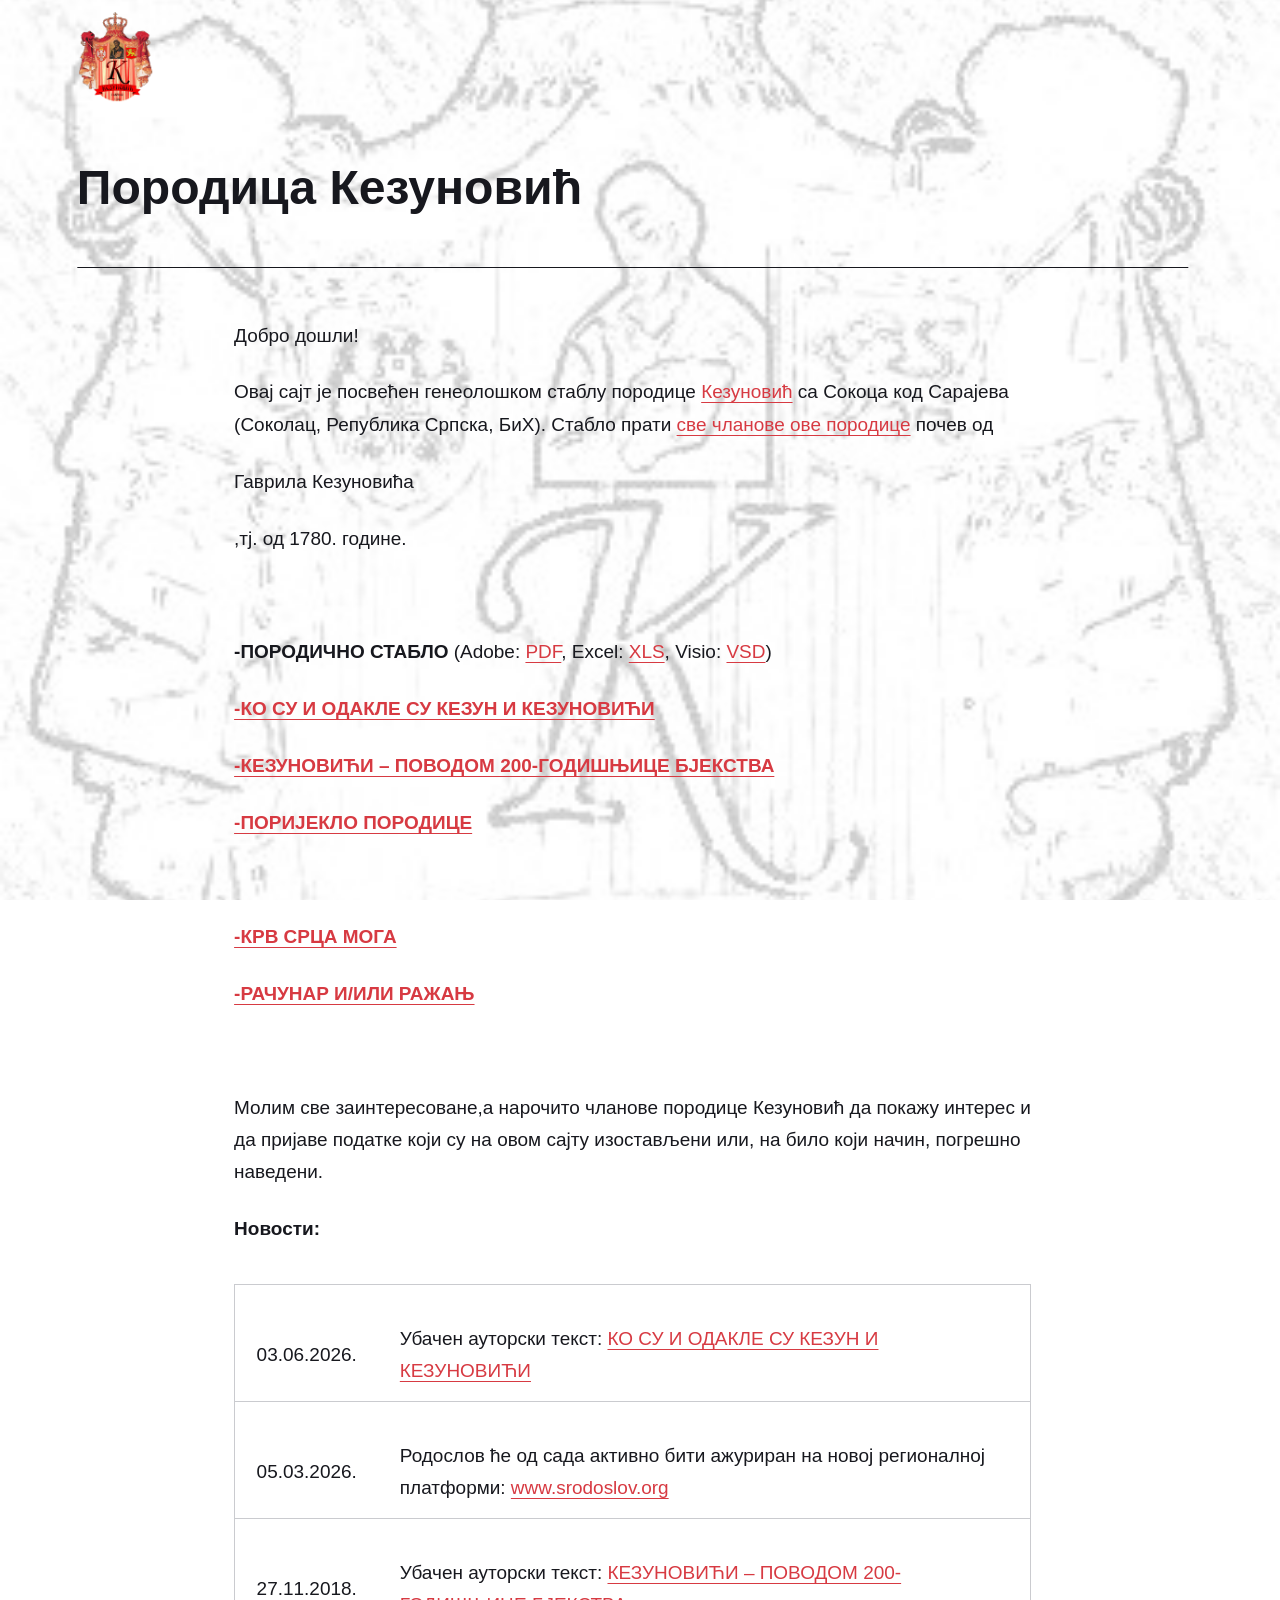
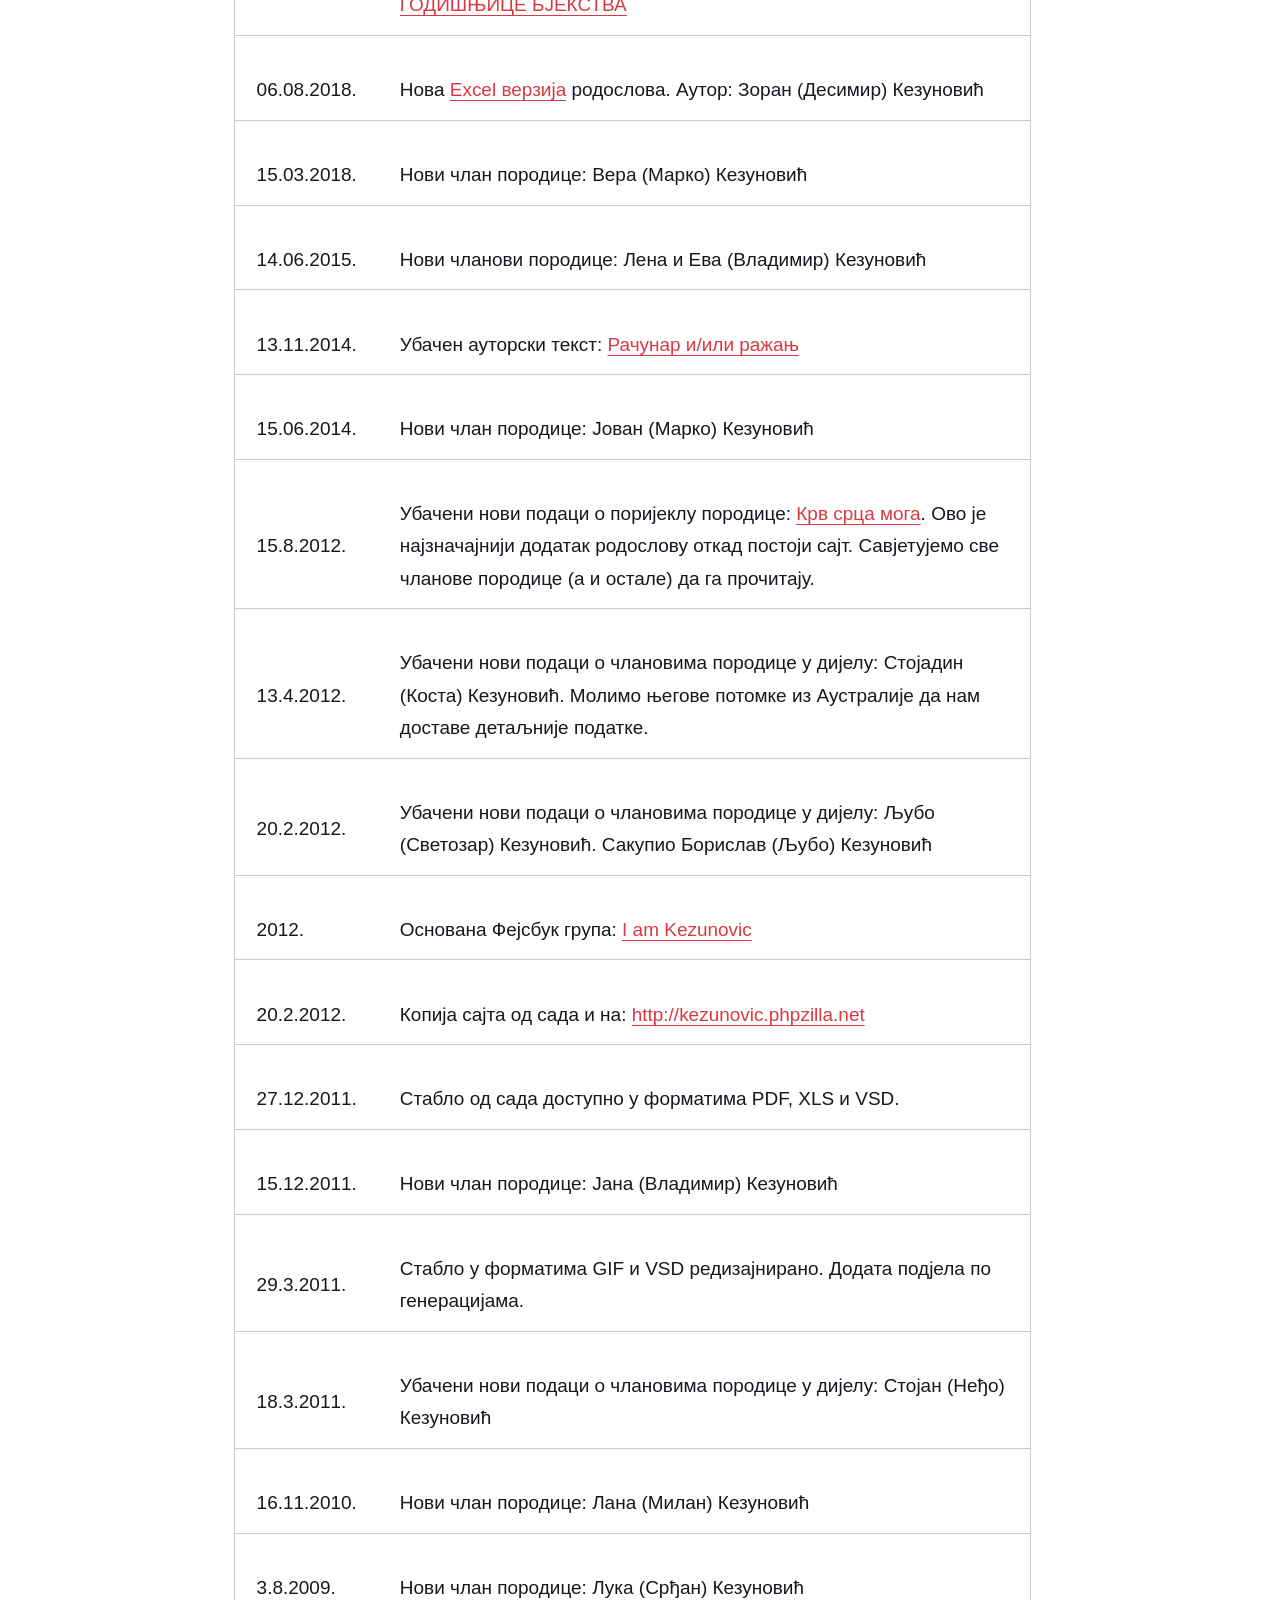
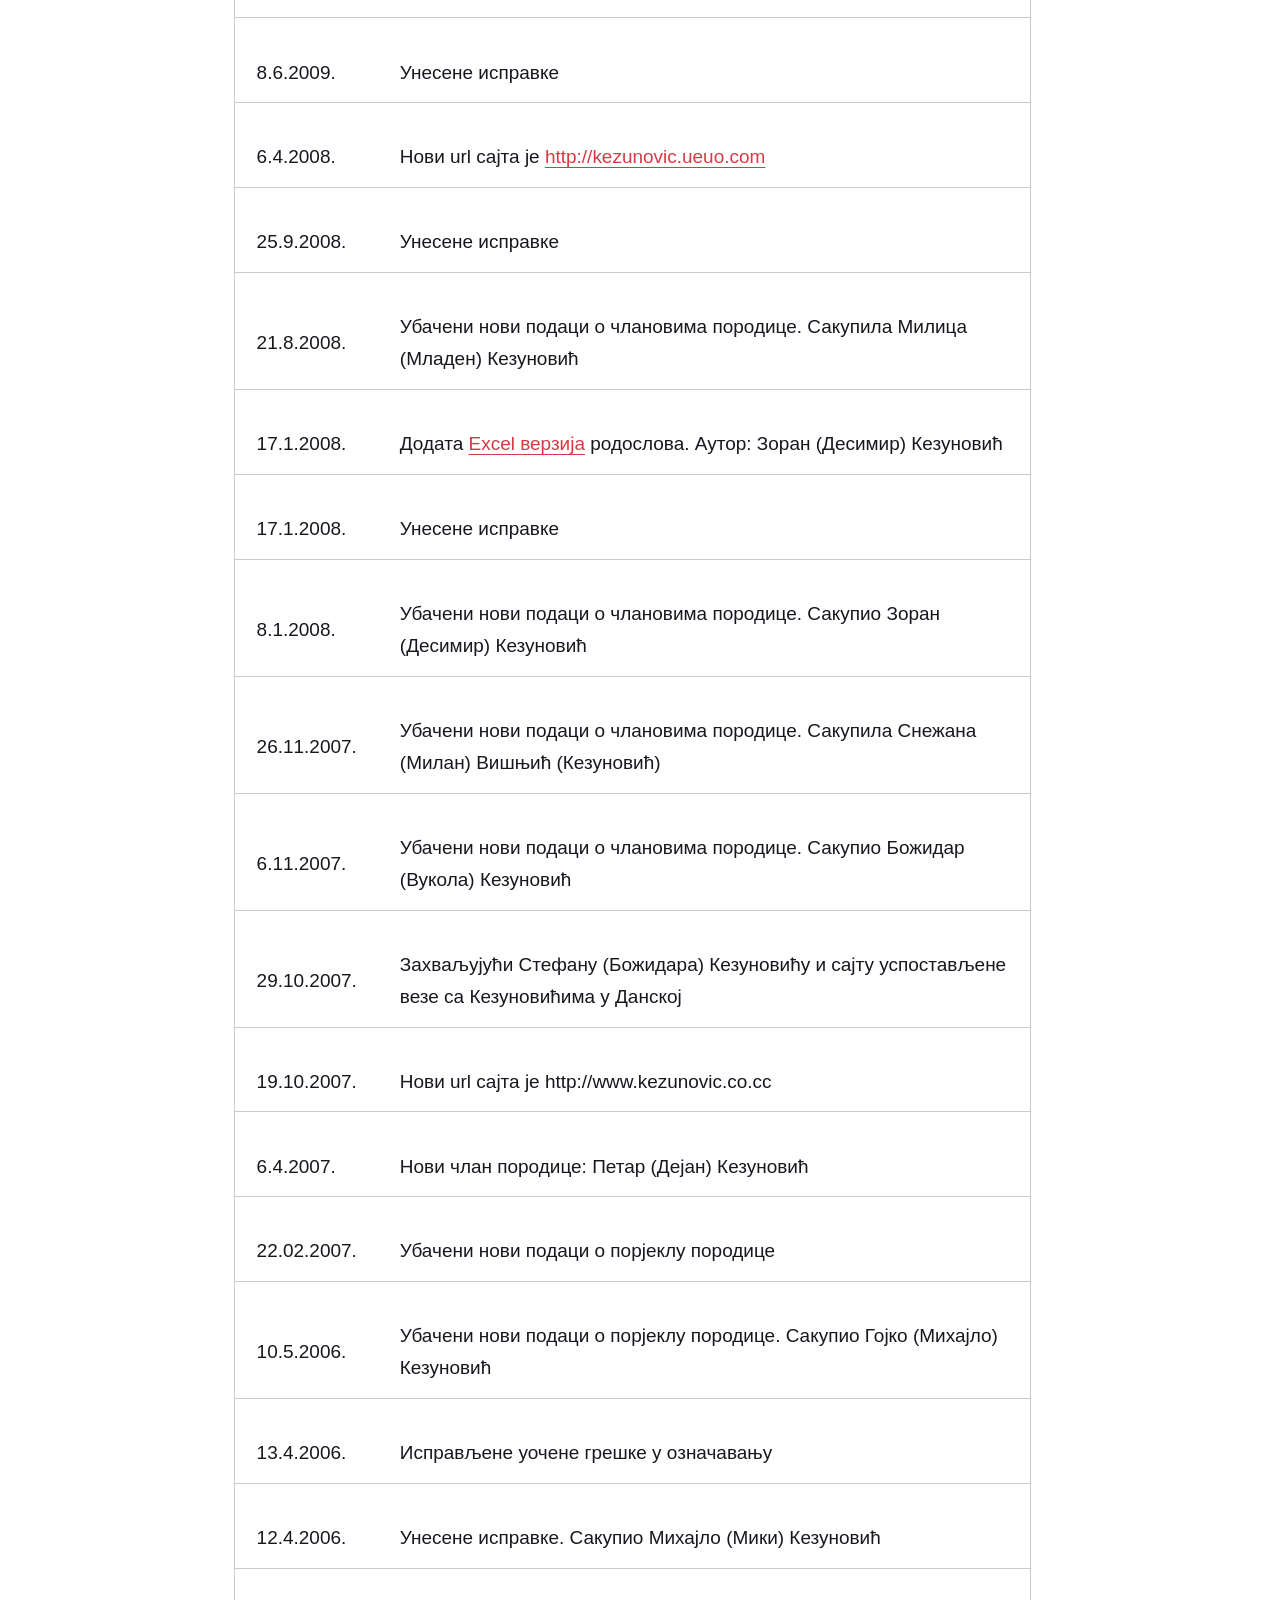
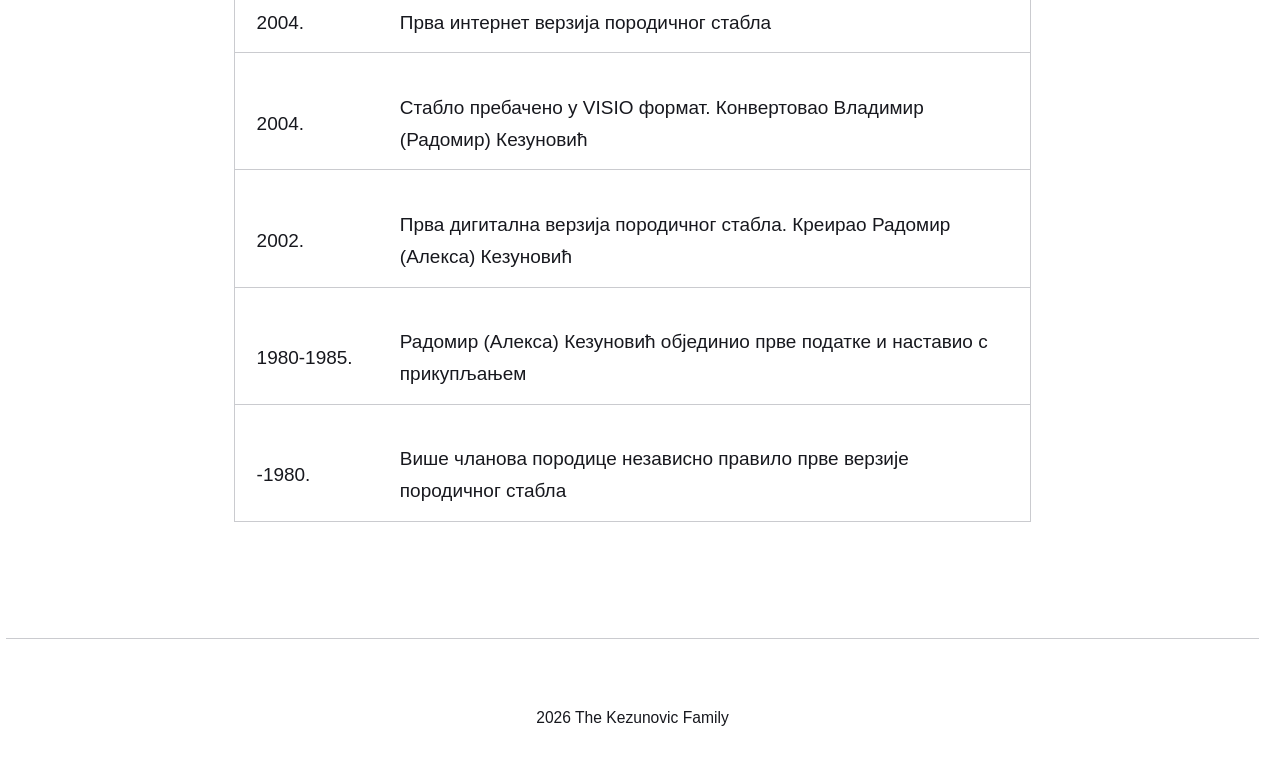
==== index.html @ a69ed4af "Updated from Publii" ====
<!DOCTYPE html><html lang="en-gb"><head><meta charset="utf-8"><meta http-equiv="X-UA-Compatible" content="IE=edge"><meta name="viewport" content="width=device-width,initial-scale=1"><title>Породица Кезуновић - Porodica Kezunović / Kezunovic Family</title><meta name="description" content="Добро дошли! Овај сајт је посвећен генеолошком стаблу породице Кезуновић са Сокоца код Сарајева (Соколац, Република Српска, БиХ). Стабло прати све чланове ове породице почев од Гаврила Кезуновића ,тј. од 1780. године. -ПОРОДИЧНО СТАБЛО (Adobe: PDF, Excel: XLS, Visio: VSD) -КО СУ И ОДАКЛЕ СУ КЕЗУН И КЕЗУНОВИЋИ -КЕЗУНОВИЋИ – ПОВОДОМ 200-ГОДИШЊИЦЕ БЈЕКСТВА -ПОРИЈЕКЛО ПОРОДИЦЕ -КРВ&hellip;"><meta name="generator" content="Publii Open-Source CMS for Static Site"><link rel="canonical" href="https://vkeza057.github.io/"><link rel="alternate" type="application/atom+xml" href="https://vkeza057.github.io/feed.xml" title="Porodica Kezunović / Kezunovic Family - RSS"><link rel="alternate" type="application/json" href="https://vkeza057.github.io/feed.json" title="Porodica Kezunović / Kezunovic Family - JSON"><meta property="og:title" content="Породица Кезуновић"><meta property="og:image" content="https://vkeza057.github.io/media/website/k_grb.gif"><meta property="og:image:width" content="336"><meta property="og:image:height" content="398"><meta property="og:site_name" content="Porodica Kezunović / Kezunovic Family"><meta property="og:description" content="Добро дошли! Овај сајт је посвећен генеолошком стаблу породице Кезуновић са Сокоца код Сарајева (Соколац, Република Српска, БиХ). Стабло прати све чланове ове породице почев од Гаврила Кезуновића ,тј. од 1780. године. -ПОРОДИЧНО СТАБЛО (Adobe: PDF, Excel: XLS, Visio: VSD) -КО СУ И ОДАКЛЕ СУ КЕЗУН И КЕЗУНОВИЋИ -КЕЗУНОВИЋИ – ПОВОДОМ 200-ГОДИШЊИЦЕ БЈЕКСТВА -ПОРИЈЕКЛО ПОРОДИЦЕ -КРВ&hellip;"><meta property="og:url" content="https://vkeza057.github.io/"><meta property="og:type" content="article"><link rel="stylesheet" href="https://vkeza057.github.io/assets/css/style.css?v=29f11f5d544b0a60ac3f657338111ba7"><script type="application/ld+json">{"@context":"http://schema.org","@type":"Article","mainEntityOfPage":{"@type":"WebPage","@id":"https://vkeza057.github.io/"},"headline":"Породица Кезуновић","datePublished":"2026-06-24T08:51+02:00","dateModified":"2026-06-24T10:56+02:00","image":{"@type":"ImageObject","url":"https://vkeza057.github.io/media/website/k_grb.gif","height":398,"width":336},"description":"Добро дошли! Овај сајт је посвећен генеолошком стаблу породице Кезуновић са Сокоца код Сарајева (Соколац, Република Српска, БиХ). Стабло прати све чланове ове породице почев од Гаврила Кезуновића ,тј. од 1780. године. -ПОРОДИЧНО СТАБЛО (Adobe: PDF, Excel: XLS, Visio: VSD) -КО СУ И ОДАКЛЕ СУ КЕЗУН И КЕЗУНОВИЋИ -КЕЗУНОВИЋИ – ПОВОДОМ 200-ГОДИШЊИЦЕ БЈЕКСТВА -ПОРИЈЕКЛО ПОРОДИЦЕ -КРВ&hellip;","author":{"@type":"Person","name":"VK","url":"https://vkeza057.github.io/authors/vk/"},"publisher":{"@type":"Organization","name":"VK","logo":{"@type":"ImageObject","url":"https://vkeza057.github.io/media/website/k_grb.gif","height":398,"width":336}}}</script><noscript><style>img[loading] {
                    opacity: 1;
                }</style></noscript></head><body class="page-template"><header class="top js-header"><a class="logo" href="https://vkeza057.github.io/"><img src="https://vkeza057.github.io/media/website/k_grb.gif" alt="Porodica Kezunović / Kezunovic Family" width="336" height="398"></a></header><main class="page"><article class="content"><div class="hero hero--noimage"><header class="hero__content"><div class="wrapper"><h1>Породица Кезуновић</h1></div></header></div><div class="entry-wrapper content__entry"><p style="font-weight: 400;">Добро дошли!</p><p style="font-weight: 400;">Овај сајт је посвећен генеолошком стаблу породице <a href="porjeklo.htm">Кезуновић</a> са Сокоца код Сарајева (Соколац, Република Српска, БиХ). Стабло прати <a href="info.htm">све чланове ове породице</a> почев од</p><p style="font-weight: 400;">Гаврила Кезуновића</p><p style="font-weight: 400;">,тј. од 1780. године.</p><p style="font-weight: 400;"> </p><p style="font-weight: 400;"><strong>-ПОРОДИЧНО СТАБЛО</strong> (Adobe: <a href="rodoslov.pdf">PDF</a>, Excel: <a href="rodoslov.xlsx">XLS</a>, Visio: <a href="Rodoslov.vsd">VSD</a>)</p><p style="font-weight: 400;"><strong><a href="Ko%20su%20i%20odakle%20su%20Kezun%20i%20Kezunovici.pdf">-КО СУ И ОДАКЛЕ СУ КЕЗУН И КЕЗУНОВИЋИ</a></strong></p><p style="font-weight: 400;"><strong><a href="KEZUNOVICI%20-%20POVODOM%20%20200-GODISNJICE%20BJEKSTVA.pdf">-КЕЗУНОВИЋИ – ПОВОДОМ 200-ГОДИШЊИЦЕ БЈЕКСТВА</a></strong></p><p style="font-weight: 400;"><strong><a href="porijeklo.htm">-ПОРИЈЕКЛО ПОРОДИЦЕ</a></strong></p><p style="font-weight: 400;"><strong> </strong></p><p style="font-weight: 400;"><strong><a href="Krv_srca_moga_cir.pdf">-КРВ СРЦА МОГА</a></strong></p><p style="font-weight: 400;"><strong><a href="Racunar_i_ili_razanj.pdf">-РАЧУНАР И/ИЛИ РАЖАЊ</a></strong></p><p style="font-weight: 400;"><strong> </strong></p><p style="font-weight: 400;">Молим све заинтересоване,а нарочито чланове породице Кезуновић да покажу интерес и да пријаве податке који су на овом сајту изостављени или, на било који начин, погрешно наведени.</p><p style="font-weight: 400;"><strong>Новости:</strong></p><table width="100%"><tbody><tr><td width="94"><p>03.06.2026.</p></td><td><p>Убачен ауторски текст: <a href="Ko%20su%20i%20odakle%20su%20Kezun%20i%20Kezunovici.pdf">КО СУ И ОДАКЛЕ СУ КЕЗУН И КЕЗУНОВИЋИ</a></p></td></tr><tr><td width="94"><p>05.03.2026.</p></td><td><p>Родослов ће од сада активно бити ажуриран на новој регионалној платформи: <a href="www.srodoslov.org">www.srodoslov.org</a></p></td></tr><tr><td width="94"><p>27.11.2018.</p></td><td><p>Убачен ауторски текст: <a href="KEZUNOVICI%20-%20POVODOM%20%20200-GODISNJICE%20BJEKSTVA.pdf">КЕЗУНОВИЋИ – ПОВОДОМ 200-ГОДИШЊИЦЕ БЈЕКСТВА</a></p></td></tr><tr><td width="94"><p>06.08.2018.</p></td><td><p>Нова <a href="rodoslov.xlsx">Excel верзија</a> родослова. Аутор: Зоран (Десимир) Кезуновић</p></td></tr><tr><td width="94"><p>15.03.2018.</p></td><td><p>Нови члан породице: Вера (Марко) Кезуновић</p></td></tr><tr><td width="94"><p>14.06.2015.</p></td><td><p>Нови чланови породице: Лена и Ева (Владимир) Кезуновић</p></td></tr><tr><td width="94"><p>13.11.2014.</p></td><td><p>Убачен ауторски текст: <a href="Racunar_i_ili_razanj.pdf">Рачунар и/или ражањ</a></p></td></tr><tr><td width="94"><p>15.06.2014.</p></td><td><p>Нови члан породице: Јован (Марко) Кезуновић</p></td></tr><tr><td width="94"><p>15.8.2012.</p></td><td><p>Убачени нови подаци о поријеклу породице: <a href="Krv_srca_moga_cir.pdf">Крв срца мога</a>. Ово је најзначајнији додатак родослову откад постоји сајт. Савјетујемо све чланове породице (а и остале) да га прочитају.</p></td></tr><tr><td width="94"><p>13.4.2012.</p></td><td><p>Убачени нови подаци о члановима породице у дијелу: Стојадин (Коста) Кезуновић. Молимо његове потомке из Аустралије да нам доставе детаљније податке.</p></td></tr><tr><td width="94"><p>20.2.2012.</p></td><td><p>Убачени нови подаци о члановима породице у дијелу: Љубо (Светозар) Кезуновић. Сакупио Борислав (Љубо) Кезуновић</p></td></tr><tr><td width="94"><p>2012.</p></td><td><p>Основана Фејсбук група: <a href="http://www.facebook.com/group.php?gid=14878345124">I am Kezunovic</a></p></td></tr><tr><td width="94"><p>20.2.2012.</p></td><td><p>Копија сајта од сада и на: <a href="http://kezunovic.phpzilla.net/">http://kezunovic.phpzilla.net</a></p></td></tr><tr><td width="94"><p>27.12.2011.</p></td><td><p>Стабло од сада доступно у форматима PDF, XLS и VSD.</p></td></tr><tr><td width="94"><p>15.12.2011.</p></td><td><p>Нови члан породице: Јана (Владимир) Кезуновић</p></td></tr><tr><td width="94"><p>29.3.2011.</p></td><td><p>Стабло у форматима GIF и VSD редизајнирано. Додата подјела по генерацијама.</p></td></tr><tr><td width="94"><p>18.3.2011.</p></td><td><p>Убачени нови подаци о члановима породице у дијелу: Стојан (Неђо) Кезуновић</p></td></tr><tr><td width="94"><p>16.11.2010.</p></td><td><p>Нови члан породице: Лана (Милан) Кезуновић</p></td></tr><tr><td width="94"><p>3.8.2009.</p></td><td><p>Нови члан породице: Лука (Срђан) Кезуновић</p></td></tr><tr><td width="94"><p>8.6.2009.</p></td><td><p>Унесене исправке</p></td></tr><tr><td width="94"><p>6.4.2008.</p></td><td><p>Нови url сајта је <a href="http://kezunovic.ueuo.com/">http://kezunovic.ueuo.com</a></p></td></tr><tr><td width="94"><p>25.9.2008.</p></td><td><p>Унесене исправке</p></td></tr><tr><td width="94"><p>21.8.2008.</p></td><td><p>Убачени нови подаци о члановима породице. Сакупила Милица (Младен) Кезуновић</p></td></tr><tr><td width="94"><p>17.1.2008.</p></td><td><p>Додата <a href="rodoslov.xlsx">Excel верзија</a> родослова. Аутор: Зоран (Десимир) Кезуновић</p></td></tr><tr><td width="94"><p>17.1.2008.</p></td><td><p>Унесене исправке</p></td></tr><tr><td width="94"><p>8.1.2008.</p></td><td><p>Убачени нови подаци о члановима породице. Сакупио Зоран (Десимир) Кезуновић</p></td></tr><tr><td width="94"><p>26.11.2007.</p></td><td><p>Убачени нови подаци о члановима породице. Сакупила Снежана (Милан) Вишњић (Кезуновић)</p></td></tr><tr><td width="94"><p>6.11.2007.</p></td><td><p>Убачени нови подаци о члановима породице. Сакупио Божидар (Вукола) Кезуновић</p></td></tr><tr><td width="94"><p>29.10.2007.</p></td><td><p>Захваљујући Стефану (Божидара) Кезуновићу и сајту успостављене везе са Кезуновићима у Данској</p></td></tr><tr><td width="94"><p>19.10.2007.</p></td><td><p>Нови url сајта је http://www.kezunovic.co.cc</p></td></tr><tr><td width="94"><p>6.4.2007.</p></td><td><p>Нови члан породице: Петар (Дејан) Кезуновић</p></td></tr><tr><td width="94"><p>22.02.2007.</p></td><td><p>Убачени нови подаци о порјеклу породице</p></td></tr><tr><td width="94"><p>10.5.2006.</p></td><td><p>Убачени нови подаци о порјеклу породице. Сакупио Гојко (Михајло) Кезуновић</p></td></tr><tr><td width="94"><p>13.4.2006.</p></td><td><p>Исправљене уочене грешке у означавању</p></td></tr><tr><td width="94"><p>12.4.2006.</p></td><td><p>Унесене исправке. Сакупио Михајло (Мики) Кезуновић</p></td></tr><tr><td width="94"><p>2004.</p></td><td><p>Прва интернет верзија породичног стабла</p></td></tr><tr><td width="94"><p>2004.</p></td><td><p>Стабло пребачено у VISIO формат. Конвертовао Владимир (Радомир) Кезуновић</p></td></tr><tr><td width="94"><p>2002.</p></td><td><p>Прва дигитална верзија породичног стабла. Креирао Радомир (Алекса) Кезуновић</p></td></tr><tr><td width="94"><p>1980-1985.</p></td><td><p>Радомир (Алекса) Кезуновић објединио прве податке и наставио с прикупљањем</p></td></tr><tr><td width="94"><p>-1980.</p></td><td><p>Више чланова породице независно правило прве верзије породичног стабла</p></td></tr></tbody></table></div></article></main><footer class="footer"><div class="wrapper"><div class="footer__copyright"><p>2026 The Kezunovic Family</p></div><button id="backToTop" class="footer__bttop" aria-label="Back to top" title="Back to top"><svg width="20" height="20"><use xlink:href="https://vkeza057.github.io/assets/svg/svg-map.svg#toparrow"/></svg></button></div></footer><script defer="defer" src="https://vkeza057.github.io/assets/js/scripts.min.js?v=dafec4f87fead6718cb125f0b0fc8441"></script><script>window.publiiThemeMenuConfig={mobileMenuMode:'sidebar',animationSpeed:300,submenuWidth: 'auto',doubleClickTime:500,mobileMenuExpandableSubmenus:true,relatedContainerForOverlayMenuSelector:'.top'};</script><script>var images = document.querySelectorAll('img[loading]');
        for (var i = 0; i < images.length; i++) {
            if (images[i].complete) {
                images[i].classList.add('is-loaded');
            } else {
                images[i].addEventListener('load', function () {
                    this.classList.add('is-loaded');
                }, false);
            }
        }</script></body></html>
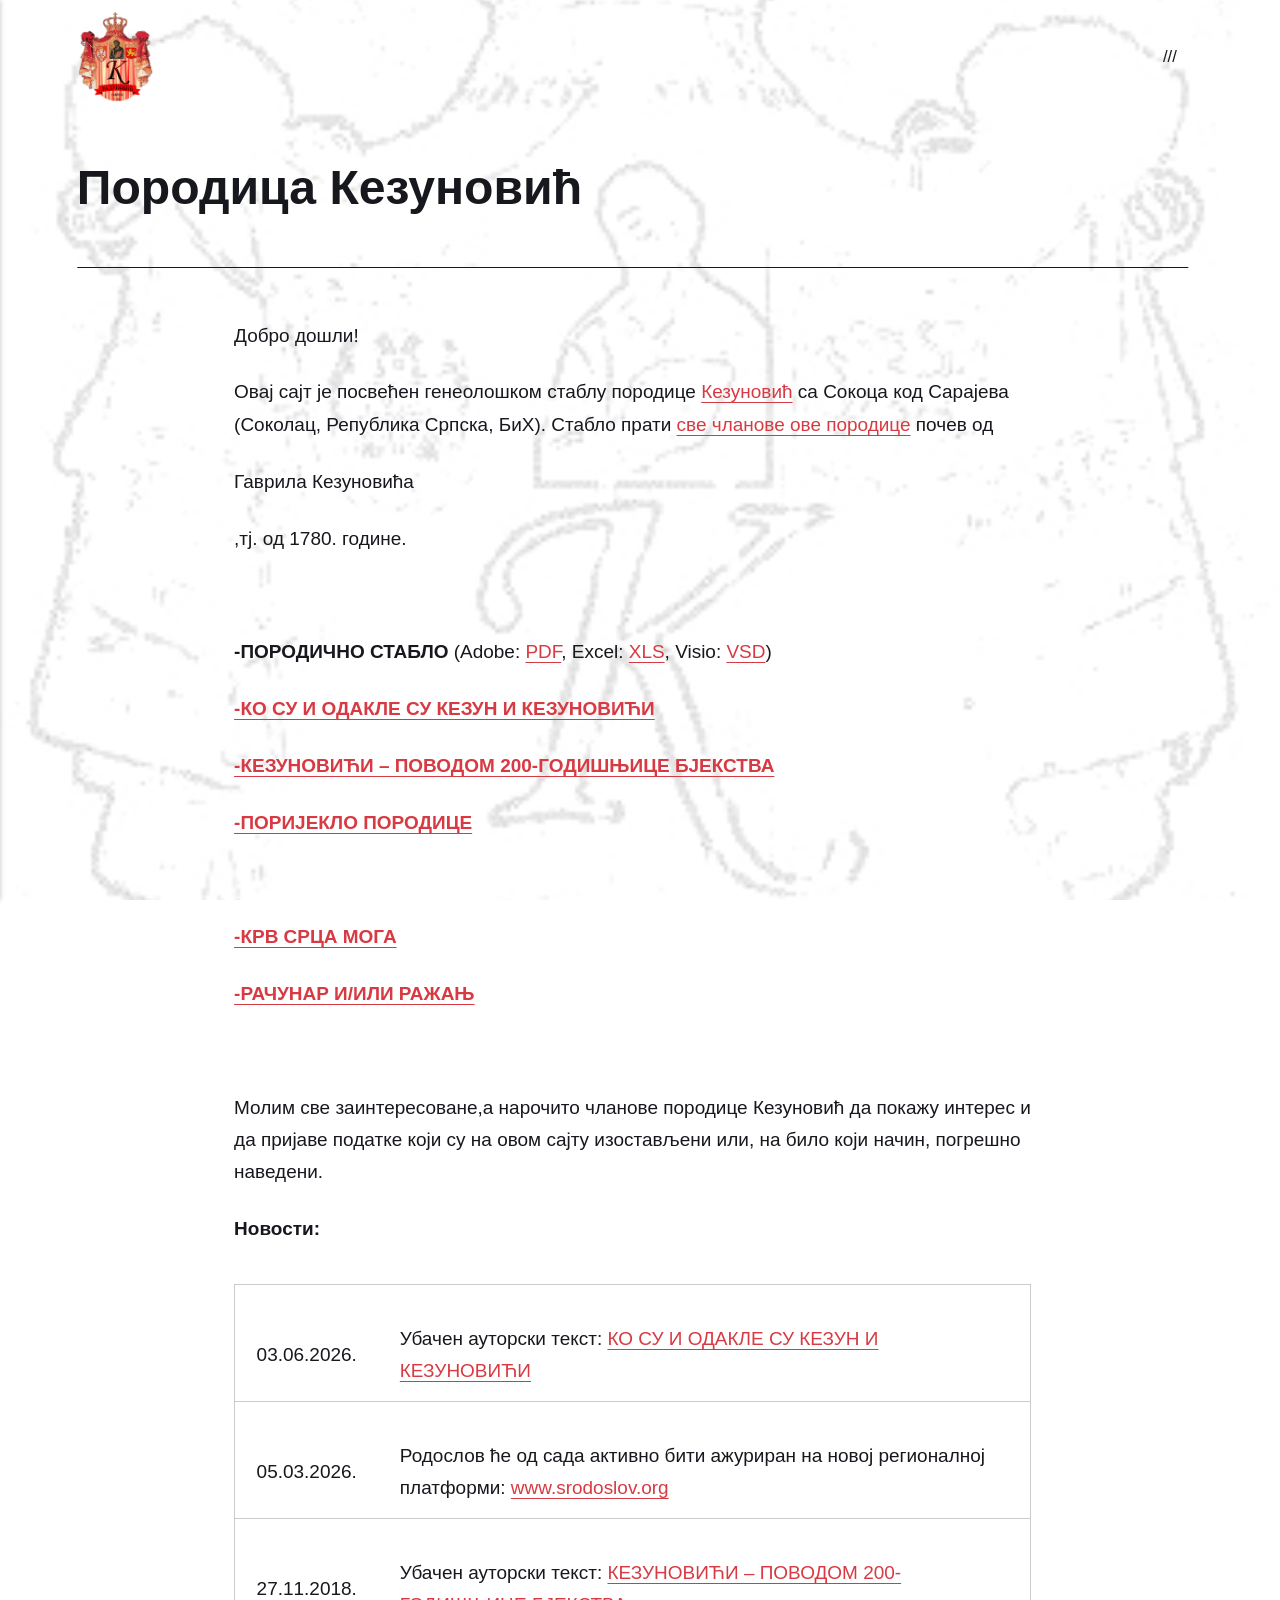
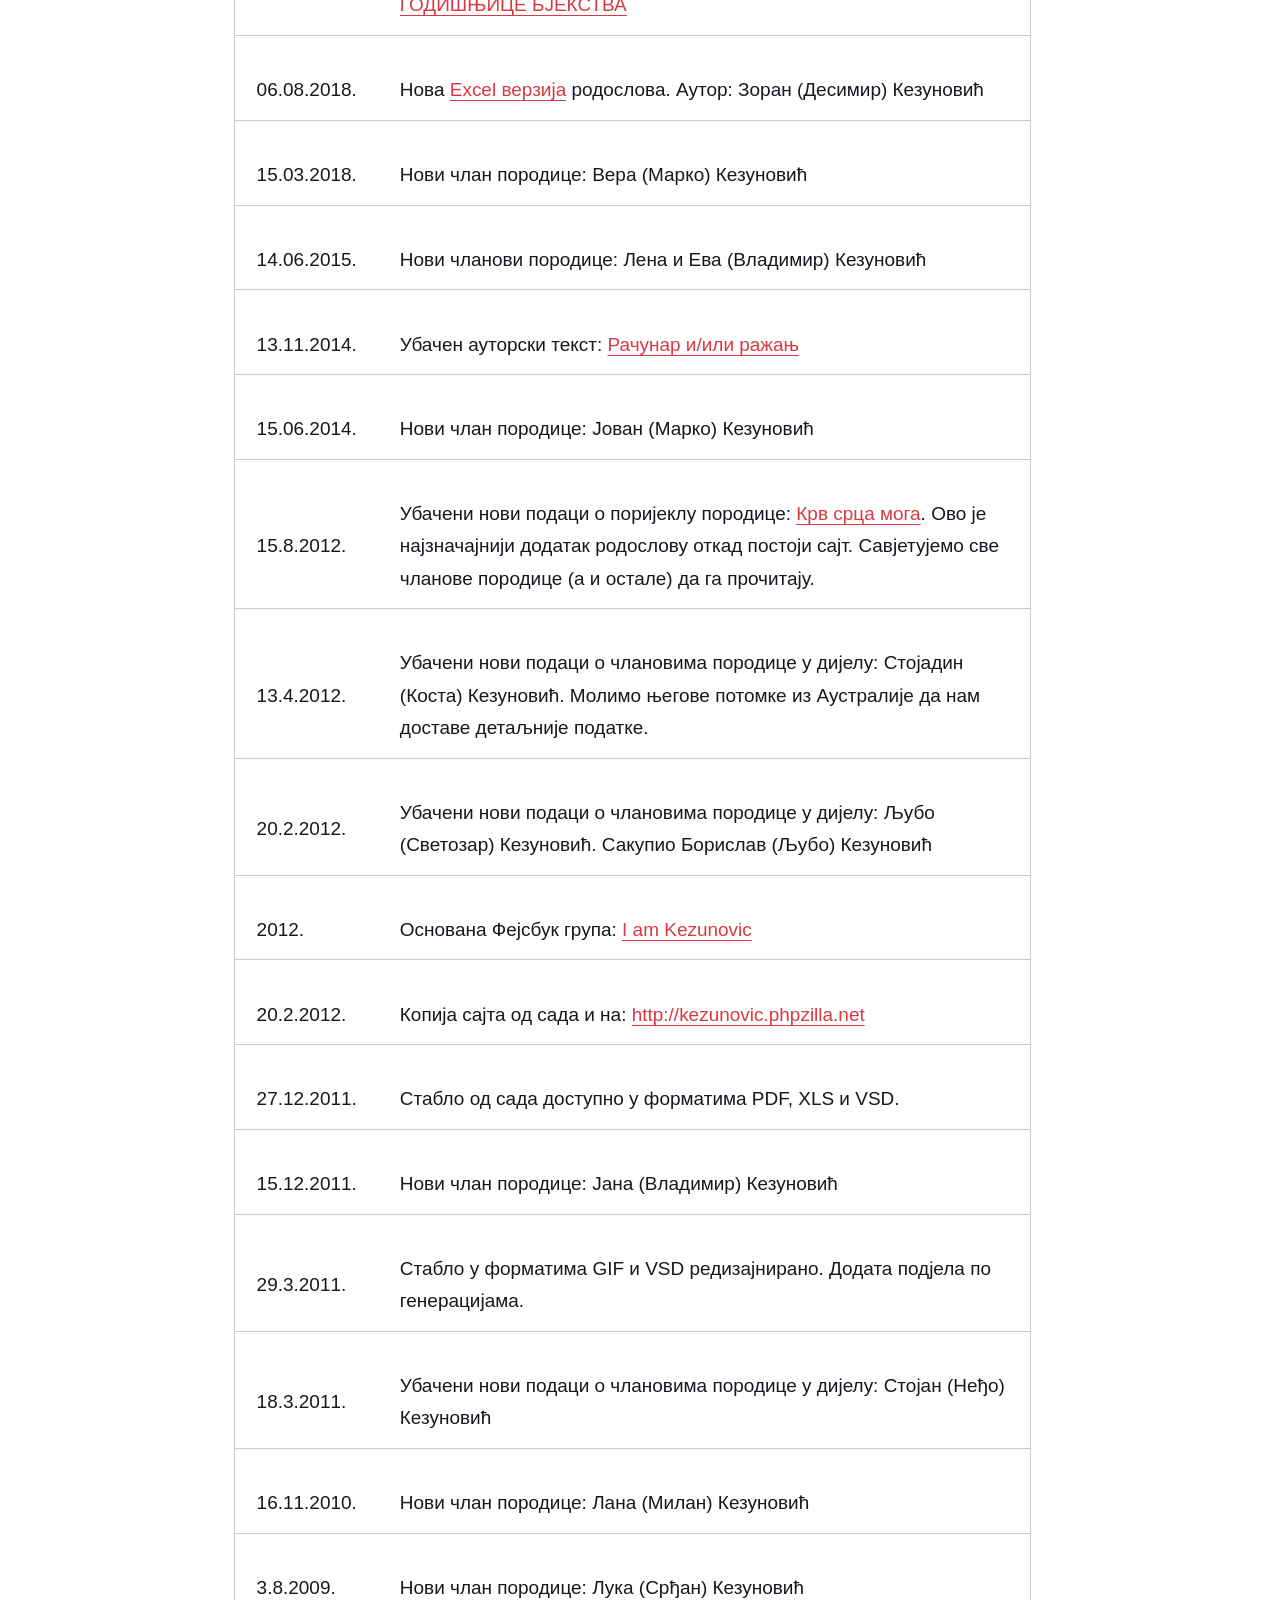
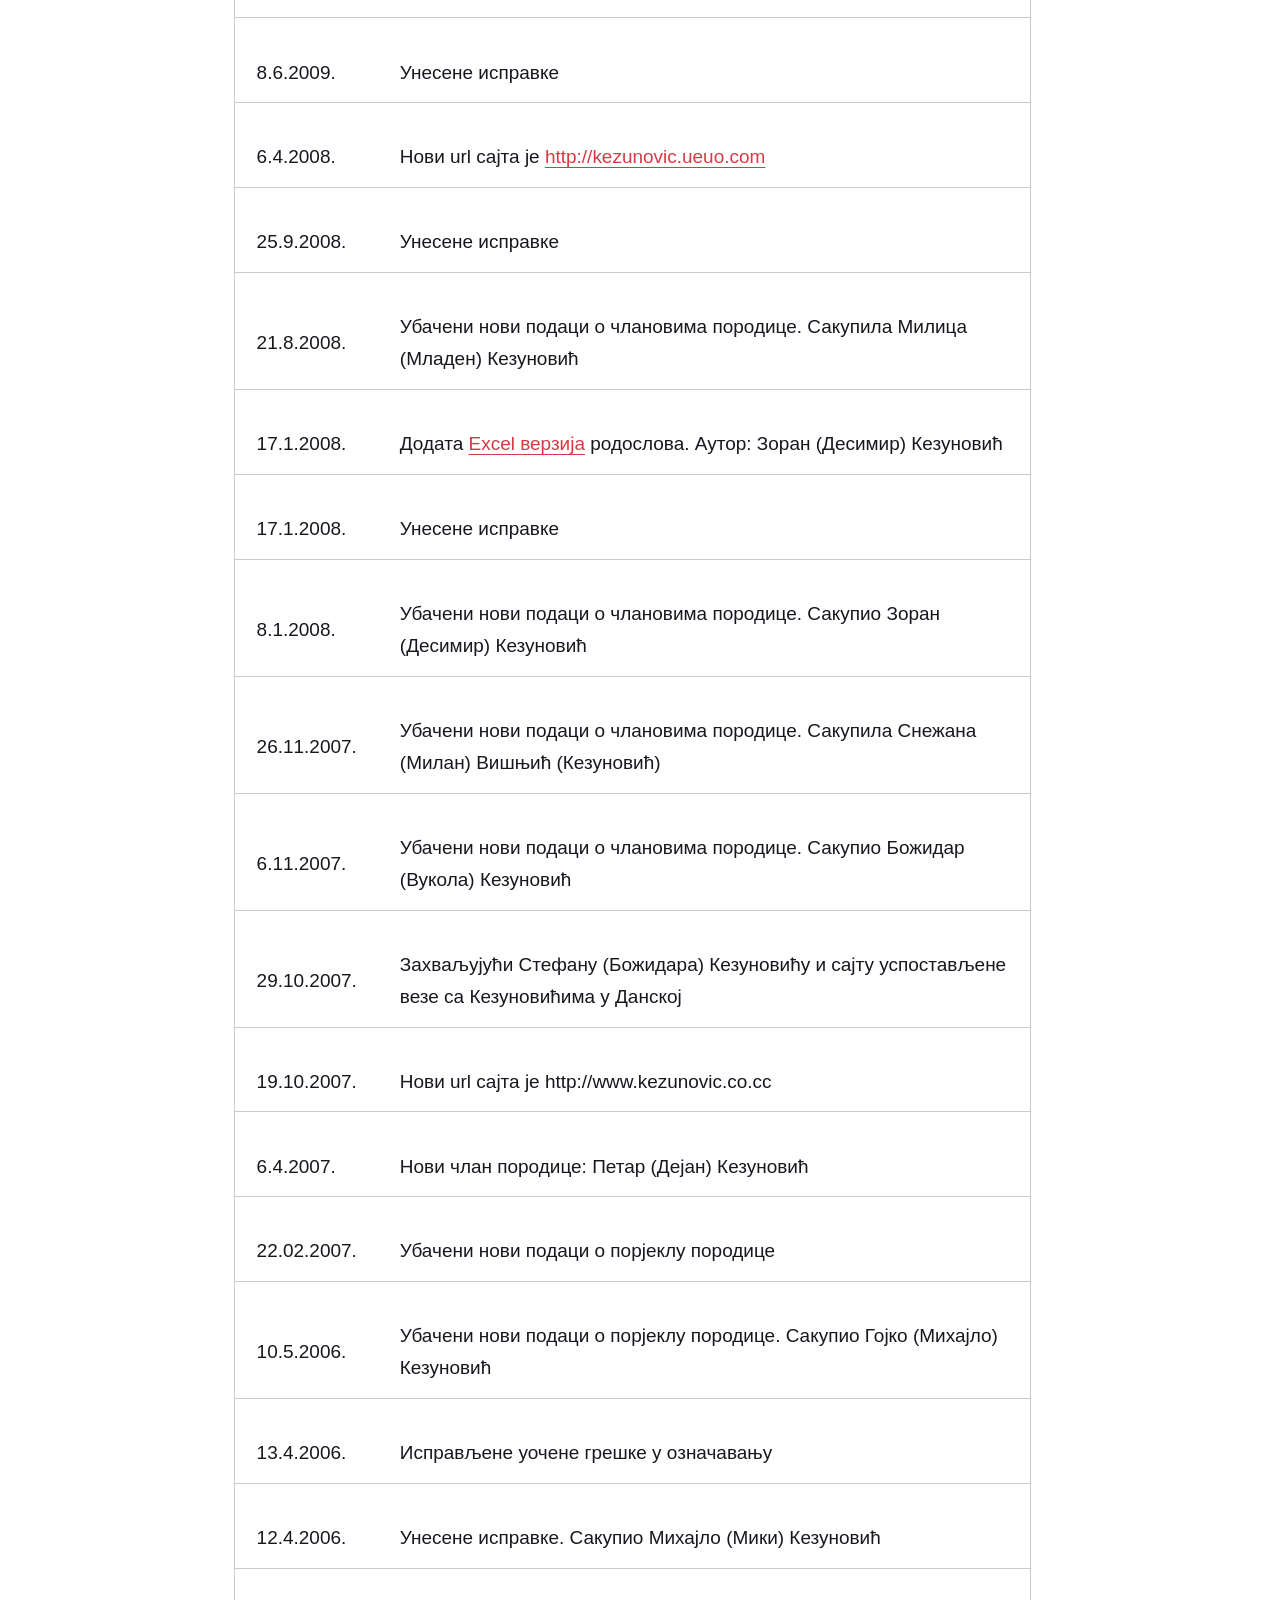
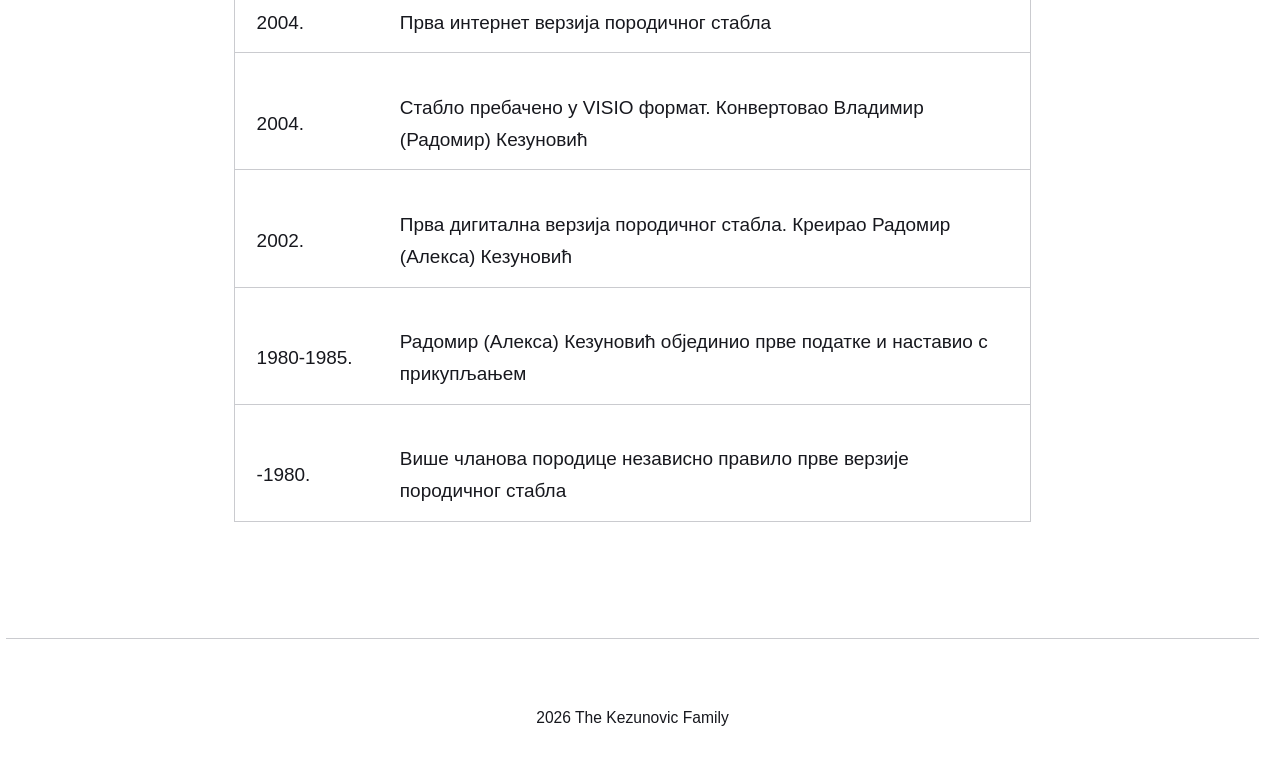
==== commit 7adcbf67: "Updated from Publii" ====
--- a/index.html
+++ b/index.html
@@ -1,6 +1,6 @@
-<!DOCTYPE html><html lang="en-gb"><head><meta charset="utf-8"><meta http-equiv="X-UA-Compatible" content="IE=edge"><meta name="viewport" content="width=device-width,initial-scale=1"><title>Породица Кезуновић - Porodica Kezunović / Kezunovic Family</title><meta name="description" content="Добро дошли! Овај сајт је посвећен генеолошком стаблу породице Кезуновић са Сокоца код Сарајева (Соколац, Република Српска, БиХ). Стабло прати све чланове ове породице почев од Гаврила Кезуновића ,тј. од 1780. године. -ПОРОДИЧНО СТАБЛО (Adobe: PDF, Excel: XLS, Visio: VSD) -КО СУ И ОДАКЛЕ СУ КЕЗУН И КЕЗУНОВИЋИ -КЕЗУНОВИЋИ – ПОВОДОМ 200-ГОДИШЊИЦЕ БЈЕКСТВА -ПОРИЈЕКЛО ПОРОДИЦЕ -КРВ&hellip;"><meta name="generator" content="Publii Open-Source CMS for Static Site"><link rel="canonical" href="https://vkeza057.github.io/"><link rel="alternate" type="application/atom+xml" href="https://vkeza057.github.io/feed.xml" title="Porodica Kezunović / Kezunovic Family - RSS"><link rel="alternate" type="application/json" href="https://vkeza057.github.io/feed.json" title="Porodica Kezunović / Kezunovic Family - JSON"><meta property="og:title" content="Породица Кезуновић"><meta property="og:image" content="https://vkeza057.github.io/media/website/k_grb.gif"><meta property="og:image:width" content="336"><meta property="og:image:height" content="398"><meta property="og:site_name" content="Porodica Kezunović / Kezunovic Family"><meta property="og:description" content="Добро дошли! Овај сајт је посвећен генеолошком стаблу породице Кезуновић са Сокоца код Сарајева (Соколац, Република Српска, БиХ). Стабло прати све чланове ове породице почев од Гаврила Кезуновића ,тј. од 1780. године. -ПОРОДИЧНО СТАБЛО (Adobe: PDF, Excel: XLS, Visio: VSD) -КО СУ И ОДАКЛЕ СУ КЕЗУН И КЕЗУНОВИЋИ -КЕЗУНОВИЋИ – ПОВОДОМ 200-ГОДИШЊИЦЕ БЈЕКСТВА -ПОРИЈЕКЛО ПОРОДИЦЕ -КРВ&hellip;"><meta property="og:url" content="https://vkeza057.github.io/"><meta property="og:type" content="article"><link rel="stylesheet" href="https://vkeza057.github.io/assets/css/style.css?v=29f11f5d544b0a60ac3f657338111ba7"><script type="application/ld+json">{"@context":"http://schema.org","@type":"Article","mainEntityOfPage":{"@type":"WebPage","@id":"https://vkeza057.github.io/"},"headline":"Породица Кезуновић","datePublished":"2026-06-24T08:51+02:00","dateModified":"2026-06-24T10:56+02:00","image":{"@type":"ImageObject","url":"https://vkeza057.github.io/media/website/k_grb.gif","height":398,"width":336},"description":"Добро дошли! Овај сајт је посвећен генеолошком стаблу породице Кезуновић са Сокоца код Сарајева (Соколац, Република Српска, БиХ). Стабло прати све чланове ове породице почев од Гаврила Кезуновића ,тј. од 1780. године. -ПОРОДИЧНО СТАБЛО (Adobe: PDF, Excel: XLS, Visio: VSD) -КО СУ И ОДАКЛЕ СУ КЕЗУН И КЕЗУНОВИЋИ -КЕЗУНОВИЋИ – ПОВОДОМ 200-ГОДИШЊИЦЕ БЈЕКСТВА -ПОРИЈЕКЛО ПОРОДИЦЕ -КРВ&hellip;","author":{"@type":"Person","name":"VK","url":"https://vkeza057.github.io/authors/vk/"},"publisher":{"@type":"Organization","name":"VK","logo":{"@type":"ImageObject","url":"https://vkeza057.github.io/media/website/k_grb.gif","height":398,"width":336}}}</script><noscript><style>img[loading] {
+<!DOCTYPE html><html lang="en-gb"><head><meta charset="utf-8"><meta http-equiv="X-UA-Compatible" content="IE=edge"><meta name="viewport" content="width=device-width,initial-scale=1"><title>Породица Кезуновић - Porodica Kezunović / Kezunovic Family</title><meta name="description" content="Добро дошли! Овај сајт је посвећен генеолошком стаблу породице Кезуновић са Сокоца код Сарајева (Соколац, Република Српска, БиХ). Стабло прати све чланове ове породице почев од Гаврила Кезуновића ,тј. од 1780. године. -ПОРОДИЧНО СТАБЛО (Adobe: PDF, Excel: XLS, Visio: VSD) -КО СУ И ОДАКЛЕ СУ КЕЗУН И КЕЗУНОВИЋИ -КЕЗУНОВИЋИ – ПОВОДОМ 200-ГОДИШЊИЦЕ БЈЕКСТВА -ПОРИЈЕКЛО ПОРОДИЦЕ -КРВ&hellip;"><meta name="generator" content="Publii Open-Source CMS for Static Site"><link rel="canonical" href="https://vkeza057.github.io/"><link rel="alternate" type="application/atom+xml" href="https://vkeza057.github.io/feed.xml" title="Porodica Kezunović / Kezunovic Family - RSS"><link rel="alternate" type="application/json" href="https://vkeza057.github.io/feed.json" title="Porodica Kezunović / Kezunovic Family - JSON"><meta property="og:title" content="Породица Кезуновић"><meta property="og:image" content="https://vkeza057.github.io/media/website/k_grb.gif"><meta property="og:image:width" content="336"><meta property="og:image:height" content="398"><meta property="og:site_name" content="Porodica Kezunović / Kezunovic Family"><meta property="og:description" content="Добро дошли! Овај сајт је посвећен генеолошком стаблу породице Кезуновић са Сокоца код Сарајева (Соколац, Република Српска, БиХ). Стабло прати све чланове ове породице почев од Гаврила Кезуновића ,тј. од 1780. године. -ПОРОДИЧНО СТАБЛО (Adobe: PDF, Excel: XLS, Visio: VSD) -КО СУ И ОДАКЛЕ СУ КЕЗУН И КЕЗУНОВИЋИ -КЕЗУНОВИЋИ – ПОВОДОМ 200-ГОДИШЊИЦЕ БЈЕКСТВА -ПОРИЈЕКЛО ПОРОДИЦЕ -КРВ&hellip;"><meta property="og:url" content="https://vkeza057.github.io/"><meta property="og:type" content="article"><link rel="stylesheet" href="https://vkeza057.github.io/assets/css/style.css?v=29f11f5d544b0a60ac3f657338111ba7"><script type="application/ld+json">{"@context":"http://schema.org","@type":"Article","mainEntityOfPage":{"@type":"WebPage","@id":"https://vkeza057.github.io/"},"headline":"Породица Кезуновић","datePublished":"2026-06-24T08:51+02:00","dateModified":"2026-06-24T11:06+02:00","image":{"@type":"ImageObject","url":"https://vkeza057.github.io/media/website/k_grb.gif","height":398,"width":336},"description":"Добро дошли! Овај сајт је посвећен генеолошком стаблу породице Кезуновић са Сокоца код Сарајева (Соколац, Република Српска, БиХ). Стабло прати све чланове ове породице почев од Гаврила Кезуновића ,тј. од 1780. године. -ПОРОДИЧНО СТАБЛО (Adobe: PDF, Excel: XLS, Visio: VSD) -КО СУ И ОДАКЛЕ СУ КЕЗУН И КЕЗУНОВИЋИ -КЕЗУНОВИЋИ – ПОВОДОМ 200-ГОДИШЊИЦЕ БЈЕКСТВА -ПОРИЈЕКЛО ПОРОДИЦЕ -КРВ&hellip;","author":{"@type":"Person","name":"VK","url":"https://vkeza057.github.io/authors/vk/"},"publisher":{"@type":"Organization","name":"VK","logo":{"@type":"ImageObject","url":"https://vkeza057.github.io/media/website/k_grb.gif","height":398,"width":336}}}</script><noscript><style>img[loading] {
                     opacity: 1;
-                }</style></noscript></head><body class="page-template"><header class="top js-header"><a class="logo" href="https://vkeza057.github.io/"><img src="https://vkeza057.github.io/media/website/k_grb.gif" alt="Porodica Kezunović / Kezunovic Family" width="336" height="398"></a></header><main class="page"><article class="content"><div class="hero hero--noimage"><header class="hero__content"><div class="wrapper"><h1>Породица Кезуновић</h1></div></header></div><div class="entry-wrapper content__entry"><p style="font-weight: 400;">Добро дошли!</p><p style="font-weight: 400;">Овај сајт је посвећен генеолошком стаблу породице <a href="porjeklo.htm">Кезуновић</a> са Сокоца код Сарајева (Соколац, Република Српска, БиХ). Стабло прати <a href="info.htm">све чланове ове породице</a> почев од</p><p style="font-weight: 400;">Гаврила Кезуновића</p><p style="font-weight: 400;">,тј. од 1780. године.</p><p style="font-weight: 400;"> </p><p style="font-weight: 400;"><strong>-ПОРОДИЧНО СТАБЛО</strong> (Adobe: <a href="rodoslov.pdf">PDF</a>, Excel: <a href="rodoslov.xlsx">XLS</a>, Visio: <a href="Rodoslov.vsd">VSD</a>)</p><p style="font-weight: 400;"><strong><a href="Ko%20su%20i%20odakle%20su%20Kezun%20i%20Kezunovici.pdf">-КО СУ И ОДАКЛЕ СУ КЕЗУН И КЕЗУНОВИЋИ</a></strong></p><p style="font-weight: 400;"><strong><a href="KEZUNOVICI%20-%20POVODOM%20%20200-GODISNJICE%20BJEKSTVA.pdf">-КЕЗУНОВИЋИ – ПОВОДОМ 200-ГОДИШЊИЦЕ БЈЕКСТВА</a></strong></p><p style="font-weight: 400;"><strong><a href="porijeklo.htm">-ПОРИЈЕКЛО ПОРОДИЦЕ</a></strong></p><p style="font-weight: 400;"><strong> </strong></p><p style="font-weight: 400;"><strong><a href="Krv_srca_moga_cir.pdf">-КРВ СРЦА МОГА</a></strong></p><p style="font-weight: 400;"><strong><a href="Racunar_i_ili_razanj.pdf">-РАЧУНАР И/ИЛИ РАЖАЊ</a></strong></p><p style="font-weight: 400;"><strong> </strong></p><p style="font-weight: 400;">Молим све заинтересоване,а нарочито чланове породице Кезуновић да покажу интерес и да пријаве податке који су на овом сајту изостављени или, на било који начин, погрешно наведени.</p><p style="font-weight: 400;"><strong>Новости:</strong></p><table width="100%"><tbody><tr><td width="94"><p>03.06.2026.</p></td><td><p>Убачен ауторски текст: <a href="Ko%20su%20i%20odakle%20su%20Kezun%20i%20Kezunovici.pdf">КО СУ И ОДАКЛЕ СУ КЕЗУН И КЕЗУНОВИЋИ</a></p></td></tr><tr><td width="94"><p>05.03.2026.</p></td><td><p>Родослов ће од сада активно бити ажуриран на новој регионалној платформи: <a href="www.srodoslov.org">www.srodoslov.org</a></p></td></tr><tr><td width="94"><p>27.11.2018.</p></td><td><p>Убачен ауторски текст: <a href="KEZUNOVICI%20-%20POVODOM%20%20200-GODISNJICE%20BJEKSTVA.pdf">КЕЗУНОВИЋИ – ПОВОДОМ 200-ГОДИШЊИЦЕ БЈЕКСТВА</a></p></td></tr><tr><td width="94"><p>06.08.2018.</p></td><td><p>Нова <a href="rodoslov.xlsx">Excel верзија</a> родослова. Аутор: Зоран (Десимир) Кезуновић</p></td></tr><tr><td width="94"><p>15.03.2018.</p></td><td><p>Нови члан породице: Вера (Марко) Кезуновић</p></td></tr><tr><td width="94"><p>14.06.2015.</p></td><td><p>Нови чланови породице: Лена и Ева (Владимир) Кезуновић</p></td></tr><tr><td width="94"><p>13.11.2014.</p></td><td><p>Убачен ауторски текст: <a href="Racunar_i_ili_razanj.pdf">Рачунар и/или ражањ</a></p></td></tr><tr><td width="94"><p>15.06.2014.</p></td><td><p>Нови члан породице: Јован (Марко) Кезуновић</p></td></tr><tr><td width="94"><p>15.8.2012.</p></td><td><p>Убачени нови подаци о поријеклу породице: <a href="Krv_srca_moga_cir.pdf">Крв срца мога</a>. Ово је најзначајнији додатак родослову откад постоји сајт. Савјетујемо све чланове породице (а и остале) да га прочитају.</p></td></tr><tr><td width="94"><p>13.4.2012.</p></td><td><p>Убачени нови подаци о члановима породице у дијелу: Стојадин (Коста) Кезуновић. Молимо његове потомке из Аустралије да нам доставе детаљније податке.</p></td></tr><tr><td width="94"><p>20.2.2012.</p></td><td><p>Убачени нови подаци о члановима породице у дијелу: Љубо (Светозар) Кезуновић. Сакупио Борислав (Љубо) Кезуновић</p></td></tr><tr><td width="94"><p>2012.</p></td><td><p>Основана Фејсбук група: <a href="http://www.facebook.com/group.php?gid=14878345124">I am Kezunovic</a></p></td></tr><tr><td width="94"><p>20.2.2012.</p></td><td><p>Копија сајта од сада и на: <a href="http://kezunovic.phpzilla.net/">http://kezunovic.phpzilla.net</a></p></td></tr><tr><td width="94"><p>27.12.2011.</p></td><td><p>Стабло од сада доступно у форматима PDF, XLS и VSD.</p></td></tr><tr><td width="94"><p>15.12.2011.</p></td><td><p>Нови члан породице: Јана (Владимир) Кезуновић</p></td></tr><tr><td width="94"><p>29.3.2011.</p></td><td><p>Стабло у форматима GIF и VSD редизајнирано. Додата подјела по генерацијама.</p></td></tr><tr><td width="94"><p>18.3.2011.</p></td><td><p>Убачени нови подаци о члановима породице у дијелу: Стојан (Неђо) Кезуновић</p></td></tr><tr><td width="94"><p>16.11.2010.</p></td><td><p>Нови члан породице: Лана (Милан) Кезуновић</p></td></tr><tr><td width="94"><p>3.8.2009.</p></td><td><p>Нови члан породице: Лука (Срђан) Кезуновић</p></td></tr><tr><td width="94"><p>8.6.2009.</p></td><td><p>Унесене исправке</p></td></tr><tr><td width="94"><p>6.4.2008.</p></td><td><p>Нови url сајта је <a href="http://kezunovic.ueuo.com/">http://kezunovic.ueuo.com</a></p></td></tr><tr><td width="94"><p>25.9.2008.</p></td><td><p>Унесене исправке</p></td></tr><tr><td width="94"><p>21.8.2008.</p></td><td><p>Убачени нови подаци о члановима породице. Сакупила Милица (Младен) Кезуновић</p></td></tr><tr><td width="94"><p>17.1.2008.</p></td><td><p>Додата <a href="rodoslov.xlsx">Excel верзија</a> родослова. Аутор: Зоран (Десимир) Кезуновић</p></td></tr><tr><td width="94"><p>17.1.2008.</p></td><td><p>Унесене исправке</p></td></tr><tr><td width="94"><p>8.1.2008.</p></td><td><p>Убачени нови подаци о члановима породице. Сакупио Зоран (Десимир) Кезуновић</p></td></tr><tr><td width="94"><p>26.11.2007.</p></td><td><p>Убачени нови подаци о члановима породице. Сакупила Снежана (Милан) Вишњић (Кезуновић)</p></td></tr><tr><td width="94"><p>6.11.2007.</p></td><td><p>Убачени нови подаци о члановима породице. Сакупио Божидар (Вукола) Кезуновић</p></td></tr><tr><td width="94"><p>29.10.2007.</p></td><td><p>Захваљујући Стефану (Божидара) Кезуновићу и сајту успостављене везе са Кезуновићима у Данској</p></td></tr><tr><td width="94"><p>19.10.2007.</p></td><td><p>Нови url сајта је http://www.kezunovic.co.cc</p></td></tr><tr><td width="94"><p>6.4.2007.</p></td><td><p>Нови члан породице: Петар (Дејан) Кезуновић</p></td></tr><tr><td width="94"><p>22.02.2007.</p></td><td><p>Убачени нови подаци о порјеклу породице</p></td></tr><tr><td width="94"><p>10.5.2006.</p></td><td><p>Убачени нови подаци о порјеклу породице. Сакупио Гојко (Михајло) Кезуновић</p></td></tr><tr><td width="94"><p>13.4.2006.</p></td><td><p>Исправљене уочене грешке у означавању</p></td></tr><tr><td width="94"><p>12.4.2006.</p></td><td><p>Унесене исправке. Сакупио Михајло (Мики) Кезуновић</p></td></tr><tr><td width="94"><p>2004.</p></td><td><p>Прва интернет верзија породичног стабла</p></td></tr><tr><td width="94"><p>2004.</p></td><td><p>Стабло пребачено у VISIO формат. Конвертовао Владимир (Радомир) Кезуновић</p></td></tr><tr><td width="94"><p>2002.</p></td><td><p>Прва дигитална верзија породичног стабла. Креирао Радомир (Алекса) Кезуновић</p></td></tr><tr><td width="94"><p>1980-1985.</p></td><td><p>Радомир (Алекса) Кезуновић објединио прве податке и наставио с прикупљањем</p></td></tr><tr><td width="94"><p>-1980.</p></td><td><p>Више чланова породице независно правило прве верзије породичног стабла</p></td></tr></tbody></table></div></article></main><footer class="footer"><div class="wrapper"><div class="footer__copyright"><p>2026 The Kezunovic Family</p></div><button id="backToTop" class="footer__bttop" aria-label="Back to top" title="Back to top"><svg width="20" height="20"><use xlink:href="https://vkeza057.github.io/assets/svg/svg-map.svg#toparrow"/></svg></button></div></footer><script defer="defer" src="https://vkeza057.github.io/assets/js/scripts.min.js?v=dafec4f87fead6718cb125f0b0fc8441"></script><script>window.publiiThemeMenuConfig={mobileMenuMode:'sidebar',animationSpeed:300,submenuWidth: 'auto',doubleClickTime:500,mobileMenuExpandableSubmenus:true,relatedContainerForOverlayMenuSelector:'.top'};</script><script>var images = document.querySelectorAll('img[loading]');
+                }</style></noscript></head><body class="page-template"><header class="top js-header"><a class="logo" href="https://vkeza057.github.io/"><img src="https://vkeza057.github.io/media/website/k_grb.gif" alt="Porodica Kezunović / Kezunovic Family" width="336" height="398"></a><nav class="navbar js-navbar"><button class="navbar__toggle js-toggle" aria-label="Menu" aria-haspopup="true" aria-expanded="false"><span class="navbar__toggle-box"><span class="navbar__toggle-inner">Menu</span></span></button><ul class="navbar__menu"><li class="active-parent has-submenu"><a href="https://vkeza057.github.io/" target="_self" aria-haspopup="true" aria-expanded="false">///</a><ul class="navbar__submenu level-2" aria-hidden="true"><li class="active"><a href="https://vkeza057.github.io/" target="_self">Ћирилица</a></li><li><a href="https://vkeza057.github.io/porodica-kezunovic.html" target="_self">Latinica</a></li><li><a href="https://vkeza057.github.io/the-kezunovic-family.html" target="_self">English</a></li></ul></li></ul></nav></header><main class="page"><article class="content"><div class="hero hero--noimage"><header class="hero__content"><div class="wrapper"><h1>Породица Кезуновић</h1></div></header></div><div class="entry-wrapper content__entry"><p style="font-weight: 400;">Добро дошли!</p><p style="font-weight: 400;">Овај сајт је посвећен генеолошком стаблу породице <a href="porjeklo.htm">Кезуновић</a> са Сокоца код Сарајева (Соколац, Република Српска, БиХ). Стабло прати <a href="info.htm">све чланове ове породице</a> почев од</p><p style="font-weight: 400;">Гаврила Кезуновића</p><p style="font-weight: 400;">,тј. од 1780. године.</p><p style="font-weight: 400;"> </p><p style="font-weight: 400;"><strong>-ПОРОДИЧНО СТАБЛО</strong> (Adobe: <a href="rodoslov.pdf">PDF</a>, Excel: <a href="rodoslov.xlsx">XLS</a>, Visio: <a href="Rodoslov.vsd">VSD</a>)</p><p style="font-weight: 400;"><strong><a href="Ko%20su%20i%20odakle%20su%20Kezun%20i%20Kezunovici.pdf">-КО СУ И ОДАКЛЕ СУ КЕЗУН И КЕЗУНОВИЋИ</a></strong></p><p style="font-weight: 400;"><strong><a href="KEZUNOVICI%20-%20POVODOM%20%20200-GODISNJICE%20BJEKSTVA.pdf">-КЕЗУНОВИЋИ – ПОВОДОМ 200-ГОДИШЊИЦЕ БЈЕКСТВА</a></strong></p><p style="font-weight: 400;"><strong><a href="porijeklo.htm">-ПОРИЈЕКЛО ПОРОДИЦЕ</a></strong></p><p style="font-weight: 400;"><strong> </strong></p><p style="font-weight: 400;"><strong><a href="Krv_srca_moga_cir.pdf">-КРВ СРЦА МОГА</a></strong></p><p style="font-weight: 400;"><strong><a href="Racunar_i_ili_razanj.pdf">-РАЧУНАР И/ИЛИ РАЖАЊ</a></strong></p><p style="font-weight: 400;"><strong> </strong></p><p style="font-weight: 400;">Молим све заинтересоване,а нарочито чланове породице Кезуновић да покажу интерес и да пријаве податке који су на овом сајту изостављени или, на било који начин, погрешно наведени.</p><p style="font-weight: 400;"><strong>Новости:</strong></p><table width="100%"><tbody><tr><td width="94"><p>03.06.2026.</p></td><td><p>Убачен ауторски текст: <a href="Ko%20su%20i%20odakle%20su%20Kezun%20i%20Kezunovici.pdf">КО СУ И ОДАКЛЕ СУ КЕЗУН И КЕЗУНОВИЋИ</a></p></td></tr><tr><td width="94"><p>05.03.2026.</p></td><td><p>Родослов ће од сада активно бити ажуриран на новој регионалној платформи: <a href="www.srodoslov.org">www.srodoslov.org</a></p></td></tr><tr><td width="94"><p>27.11.2018.</p></td><td><p>Убачен ауторски текст: <a href="KEZUNOVICI%20-%20POVODOM%20%20200-GODISNJICE%20BJEKSTVA.pdf">КЕЗУНОВИЋИ – ПОВОДОМ 200-ГОДИШЊИЦЕ БЈЕКСТВА</a></p></td></tr><tr><td width="94"><p>06.08.2018.</p></td><td><p>Нова <a href="rodoslov.xlsx">Excel верзија</a> родослова. Аутор: Зоран (Десимир) Кезуновић</p></td></tr><tr><td width="94"><p>15.03.2018.</p></td><td><p>Нови члан породице: Вера (Марко) Кезуновић</p></td></tr><tr><td width="94"><p>14.06.2015.</p></td><td><p>Нови чланови породице: Лена и Ева (Владимир) Кезуновић</p></td></tr><tr><td width="94"><p>13.11.2014.</p></td><td><p>Убачен ауторски текст: <a href="Racunar_i_ili_razanj.pdf">Рачунар и/или ражањ</a></p></td></tr><tr><td width="94"><p>15.06.2014.</p></td><td><p>Нови члан породице: Јован (Марко) Кезуновић</p></td></tr><tr><td width="94"><p>15.8.2012.</p></td><td><p>Убачени нови подаци о поријеклу породице: <a href="Krv_srca_moga_cir.pdf">Крв срца мога</a>. Ово је најзначајнији додатак родослову откад постоји сајт. Савјетујемо све чланове породице (а и остале) да га прочитају.</p></td></tr><tr><td width="94"><p>13.4.2012.</p></td><td><p>Убачени нови подаци о члановима породице у дијелу: Стојадин (Коста) Кезуновић. Молимо његове потомке из Аустралије да нам доставе детаљније податке.</p></td></tr><tr><td width="94"><p>20.2.2012.</p></td><td><p>Убачени нови подаци о члановима породице у дијелу: Љубо (Светозар) Кезуновић. Сакупио Борислав (Љубо) Кезуновић</p></td></tr><tr><td width="94"><p>2012.</p></td><td><p>Основана Фејсбук група: <a href="http://www.facebook.com/group.php?gid=14878345124">I am Kezunovic</a></p></td></tr><tr><td width="94"><p>20.2.2012.</p></td><td><p>Копија сајта од сада и на: <a href="http://kezunovic.phpzilla.net/">http://kezunovic.phpzilla.net</a></p></td></tr><tr><td width="94"><p>27.12.2011.</p></td><td><p>Стабло од сада доступно у форматима PDF, XLS и VSD.</p></td></tr><tr><td width="94"><p>15.12.2011.</p></td><td><p>Нови члан породице: Јана (Владимир) Кезуновић</p></td></tr><tr><td width="94"><p>29.3.2011.</p></td><td><p>Стабло у форматима GIF и VSD редизајнирано. Додата подјела по генерацијама.</p></td></tr><tr><td width="94"><p>18.3.2011.</p></td><td><p>Убачени нови подаци о члановима породице у дијелу: Стојан (Неђо) Кезуновић</p></td></tr><tr><td width="94"><p>16.11.2010.</p></td><td><p>Нови члан породице: Лана (Милан) Кезуновић</p></td></tr><tr><td width="94"><p>3.8.2009.</p></td><td><p>Нови члан породице: Лука (Срђан) Кезуновић</p></td></tr><tr><td width="94"><p>8.6.2009.</p></td><td><p>Унесене исправке</p></td></tr><tr><td width="94"><p>6.4.2008.</p></td><td><p>Нови url сајта је <a href="http://kezunovic.ueuo.com/">http://kezunovic.ueuo.com</a></p></td></tr><tr><td width="94"><p>25.9.2008.</p></td><td><p>Унесене исправке</p></td></tr><tr><td width="94"><p>21.8.2008.</p></td><td><p>Убачени нови подаци о члановима породице. Сакупила Милица (Младен) Кезуновић</p></td></tr><tr><td width="94"><p>17.1.2008.</p></td><td><p>Додата <a href="rodoslov.xlsx">Excel верзија</a> родослова. Аутор: Зоран (Десимир) Кезуновић</p></td></tr><tr><td width="94"><p>17.1.2008.</p></td><td><p>Унесене исправке</p></td></tr><tr><td width="94"><p>8.1.2008.</p></td><td><p>Убачени нови подаци о члановима породице. Сакупио Зоран (Десимир) Кезуновић</p></td></tr><tr><td width="94"><p>26.11.2007.</p></td><td><p>Убачени нови подаци о члановима породице. Сакупила Снежана (Милан) Вишњић (Кезуновић)</p></td></tr><tr><td width="94"><p>6.11.2007.</p></td><td><p>Убачени нови подаци о члановима породице. Сакупио Божидар (Вукола) Кезуновић</p></td></tr><tr><td width="94"><p>29.10.2007.</p></td><td><p>Захваљујући Стефану (Божидара) Кезуновићу и сајту успостављене везе са Кезуновићима у Данској</p></td></tr><tr><td width="94"><p>19.10.2007.</p></td><td><p>Нови url сајта је http://www.kezunovic.co.cc</p></td></tr><tr><td width="94"><p>6.4.2007.</p></td><td><p>Нови члан породице: Петар (Дејан) Кезуновић</p></td></tr><tr><td width="94"><p>22.02.2007.</p></td><td><p>Убачени нови подаци о порјеклу породице</p></td></tr><tr><td width="94"><p>10.5.2006.</p></td><td><p>Убачени нови подаци о порјеклу породице. Сакупио Гојко (Михајло) Кезуновић</p></td></tr><tr><td width="94"><p>13.4.2006.</p></td><td><p>Исправљене уочене грешке у означавању</p></td></tr><tr><td width="94"><p>12.4.2006.</p></td><td><p>Унесене исправке. Сакупио Михајло (Мики) Кезуновић</p></td></tr><tr><td width="94"><p>2004.</p></td><td><p>Прва интернет верзија породичног стабла</p></td></tr><tr><td width="94"><p>2004.</p></td><td><p>Стабло пребачено у VISIO формат. Конвертовао Владимир (Радомир) Кезуновић</p></td></tr><tr><td width="94"><p>2002.</p></td><td><p>Прва дигитална верзија породичног стабла. Креирао Радомир (Алекса) Кезуновић</p></td></tr><tr><td width="94"><p>1980-1985.</p></td><td><p>Радомир (Алекса) Кезуновић објединио прве податке и наставио с прикупљањем</p></td></tr><tr><td width="94"><p>-1980.</p></td><td><p>Више чланова породице независно правило прве верзије породичног стабла</p></td></tr></tbody></table></div></article></main><footer class="footer"><div class="wrapper"><div class="footer__copyright"><p>2026 The Kezunovic Family</p></div><button id="backToTop" class="footer__bttop" aria-label="Back to top" title="Back to top"><svg width="20" height="20"><use xlink:href="https://vkeza057.github.io/assets/svg/svg-map.svg#toparrow"/></svg></button></div></footer><script defer="defer" src="https://vkeza057.github.io/assets/js/scripts.min.js?v=dafec4f87fead6718cb125f0b0fc8441"></script><script>window.publiiThemeMenuConfig={mobileMenuMode:'sidebar',animationSpeed:300,submenuWidth: 'auto',doubleClickTime:500,mobileMenuExpandableSubmenus:true,relatedContainerForOverlayMenuSelector:'.top'};</script><script>var images = document.querySelectorAll('img[loading]');
         for (var i = 0; i < images.length; i++) {
             if (images[i].complete) {
                 images[i].classList.add('is-loaded');
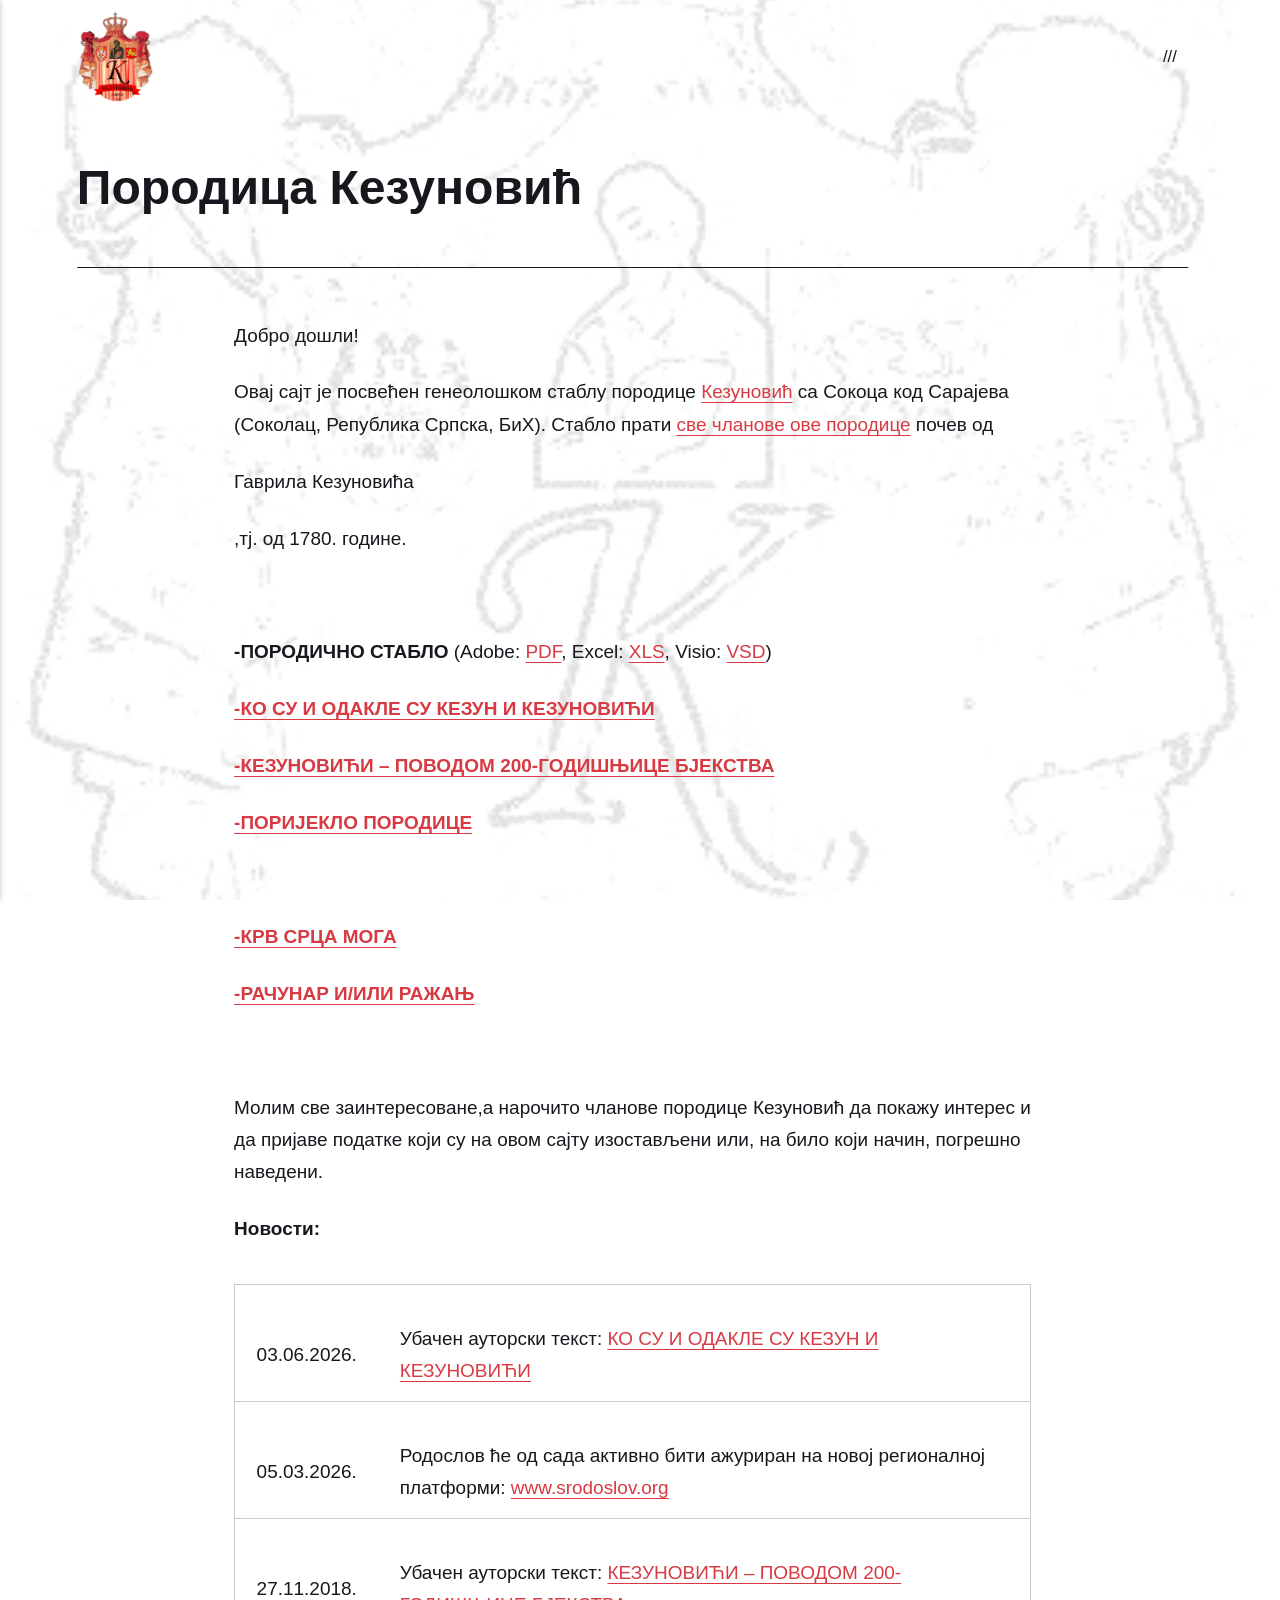
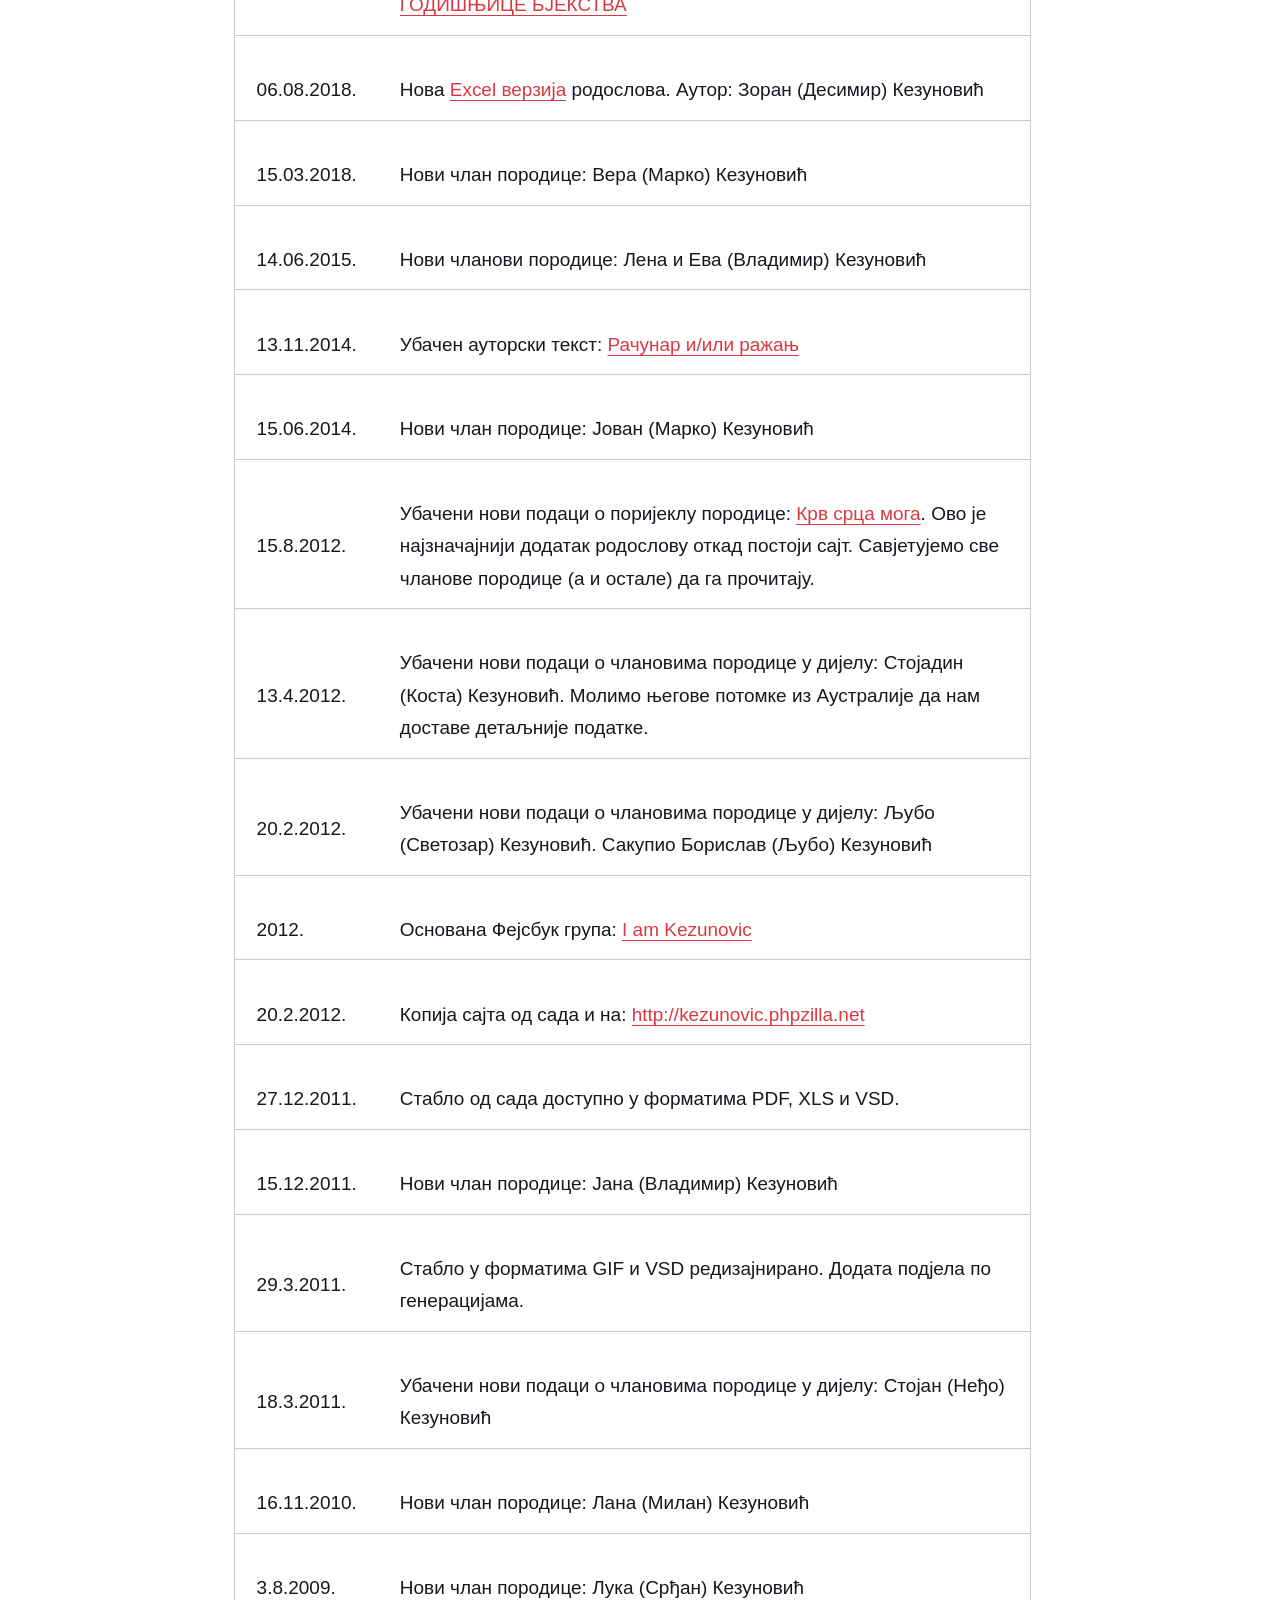
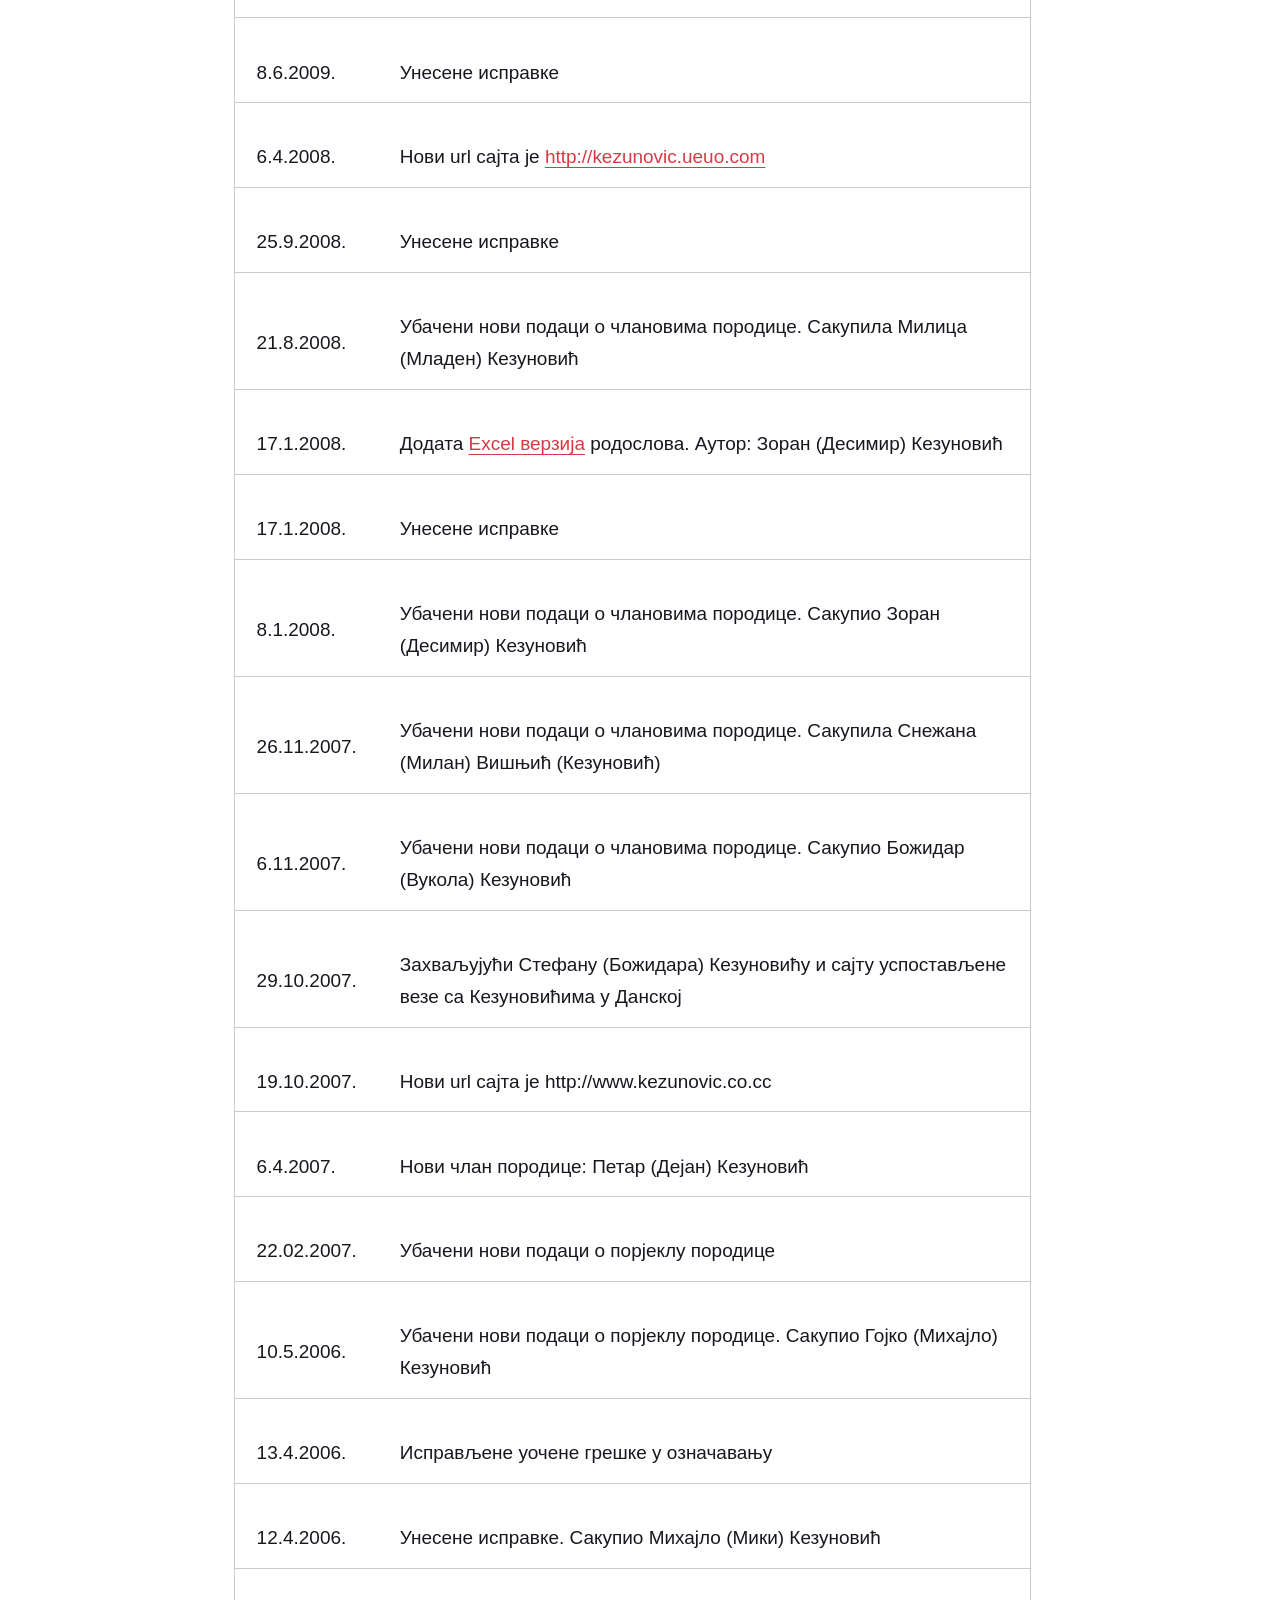
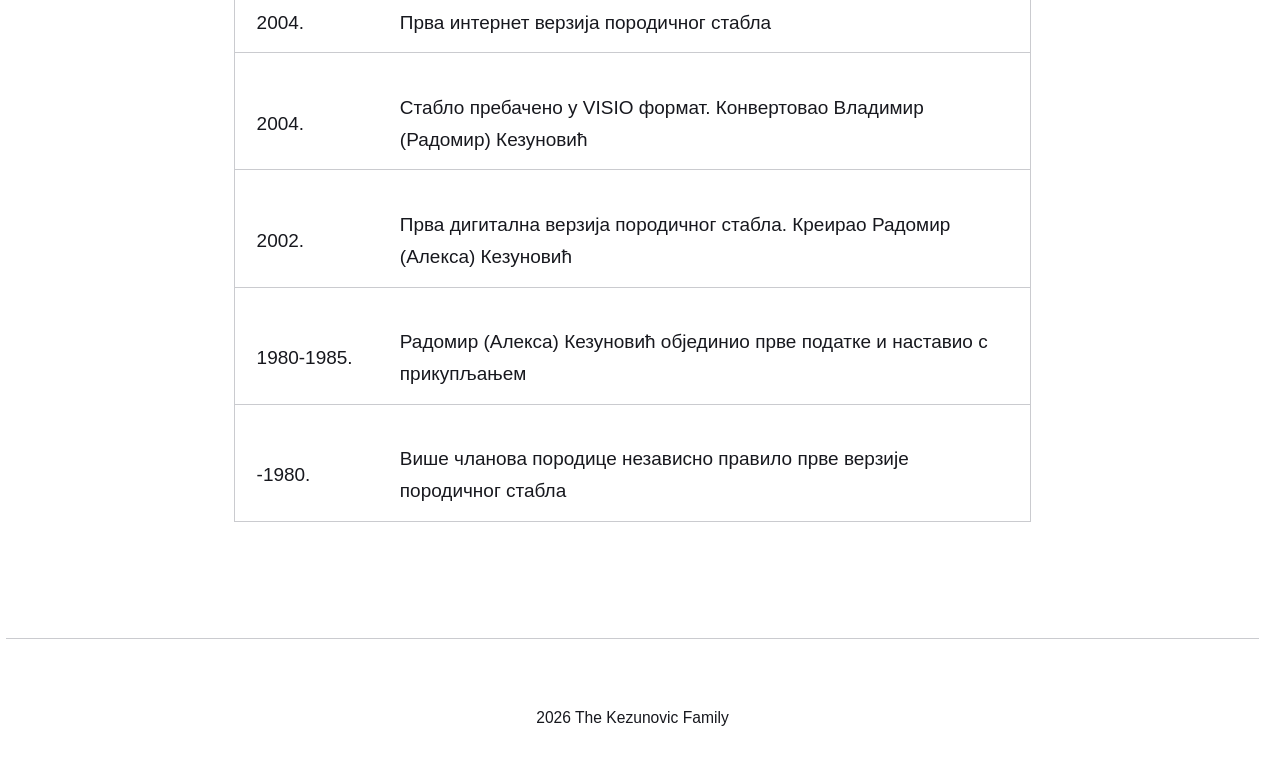
==== commit 27ed1cc7: "Updated from Publii" ====
--- a/index.html
+++ b/index.html
@@ -1,6 +1,6 @@
-<!DOCTYPE html><html lang="en-gb"><head><meta charset="utf-8"><meta http-equiv="X-UA-Compatible" content="IE=edge"><meta name="viewport" content="width=device-width,initial-scale=1"><title>Породица Кезуновић - Porodica Kezunović / Kezunovic Family</title><meta name="description" content="Добро дошли! Овај сајт је посвећен генеолошком стаблу породице Кезуновић са Сокоца код Сарајева (Соколац, Република Српска, БиХ). Стабло прати све чланове ове породице почев од Гаврила Кезуновића ,тј. од 1780. године. -ПОРОДИЧНО СТАБЛО (Adobe: PDF, Excel: XLS, Visio: VSD) -КО СУ И ОДАКЛЕ СУ КЕЗУН И КЕЗУНОВИЋИ -КЕЗУНОВИЋИ – ПОВОДОМ 200-ГОДИШЊИЦЕ БЈЕКСТВА -ПОРИЈЕКЛО ПОРОДИЦЕ -КРВ&hellip;"><meta name="generator" content="Publii Open-Source CMS for Static Site"><link rel="canonical" href="https://vkeza057.github.io/"><link rel="alternate" type="application/atom+xml" href="https://vkeza057.github.io/feed.xml" title="Porodica Kezunović / Kezunovic Family - RSS"><link rel="alternate" type="application/json" href="https://vkeza057.github.io/feed.json" title="Porodica Kezunović / Kezunovic Family - JSON"><meta property="og:title" content="Породица Кезуновић"><meta property="og:image" content="https://vkeza057.github.io/media/website/k_grb.gif"><meta property="og:image:width" content="336"><meta property="og:image:height" content="398"><meta property="og:site_name" content="Porodica Kezunović / Kezunovic Family"><meta property="og:description" content="Добро дошли! Овај сајт је посвећен генеолошком стаблу породице Кезуновић са Сокоца код Сарајева (Соколац, Република Српска, БиХ). Стабло прати све чланове ове породице почев од Гаврила Кезуновића ,тј. од 1780. године. -ПОРОДИЧНО СТАБЛО (Adobe: PDF, Excel: XLS, Visio: VSD) -КО СУ И ОДАКЛЕ СУ КЕЗУН И КЕЗУНОВИЋИ -КЕЗУНОВИЋИ – ПОВОДОМ 200-ГОДИШЊИЦЕ БЈЕКСТВА -ПОРИЈЕКЛО ПОРОДИЦЕ -КРВ&hellip;"><meta property="og:url" content="https://vkeza057.github.io/"><meta property="og:type" content="article"><link rel="stylesheet" href="https://vkeza057.github.io/assets/css/style.css?v=29f11f5d544b0a60ac3f657338111ba7"><script type="application/ld+json">{"@context":"http://schema.org","@type":"Article","mainEntityOfPage":{"@type":"WebPage","@id":"https://vkeza057.github.io/"},"headline":"Породица Кезуновић","datePublished":"2026-06-24T08:51+02:00","dateModified":"2026-06-24T11:06+02:00","image":{"@type":"ImageObject","url":"https://vkeza057.github.io/media/website/k_grb.gif","height":398,"width":336},"description":"Добро дошли! Овај сајт је посвећен генеолошком стаблу породице Кезуновић са Сокоца код Сарајева (Соколац, Република Српска, БиХ). Стабло прати све чланове ове породице почев од Гаврила Кезуновића ,тј. од 1780. године. -ПОРОДИЧНО СТАБЛО (Adobe: PDF, Excel: XLS, Visio: VSD) -КО СУ И ОДАКЛЕ СУ КЕЗУН И КЕЗУНОВИЋИ -КЕЗУНОВИЋИ – ПОВОДОМ 200-ГОДИШЊИЦЕ БЈЕКСТВА -ПОРИЈЕКЛО ПОРОДИЦЕ -КРВ&hellip;","author":{"@type":"Person","name":"VK","url":"https://vkeza057.github.io/authors/vk/"},"publisher":{"@type":"Organization","name":"VK","logo":{"@type":"ImageObject","url":"https://vkeza057.github.io/media/website/k_grb.gif","height":398,"width":336}}}</script><noscript><style>img[loading] {
+<!DOCTYPE html><html lang="en-gb"><head><meta charset="utf-8"><meta http-equiv="X-UA-Compatible" content="IE=edge"><meta name="viewport" content="width=device-width,initial-scale=1"><title>Породица Кезуновић - Porodica Kezunović / Kezunovic Family</title><meta name="description" content="Добро дошли! Овај сајт је посвећен генеолошком стаблу породице Кезуновић са Сокоца код Сарајева (Соколац, Република Српска, БиХ). Стабло прати све чланове ове породице почев од Гаврила Кезуновића ,тј. од 1780. године. -ПОРОДИЧНО СТАБЛО (Adobe: PDF, Excel: XLS, Visio: VSD) -КО СУ И ОДАКЛЕ СУ КЕЗУН И КЕЗУНОВИЋИ -КЕЗУНОВИЋИ – ПОВОДОМ 200-ГОДИШЊИЦЕ БЈЕКСТВА -ПОРИЈЕКЛО ПОРОДИЦЕ -КРВ&hellip;"><meta name="generator" content="Publii Open-Source CMS for Static Site"><link rel="canonical" href="https://vkeza057.github.io/"><link rel="alternate" type="application/atom+xml" href="https://vkeza057.github.io/feed.xml" title="Porodica Kezunović / Kezunovic Family - RSS"><link rel="alternate" type="application/json" href="https://vkeza057.github.io/feed.json" title="Porodica Kezunović / Kezunovic Family - JSON"><meta property="og:title" content="Породица Кезуновић"><meta property="og:image" content="https://vkeza057.github.io/media/website/k_grb.gif"><meta property="og:image:width" content="336"><meta property="og:image:height" content="398"><meta property="og:site_name" content="Porodica Kezunović / Kezunovic Family"><meta property="og:description" content="Добро дошли! Овај сајт је посвећен генеолошком стаблу породице Кезуновић са Сокоца код Сарајева (Соколац, Република Српска, БиХ). Стабло прати све чланове ове породице почев од Гаврила Кезуновића ,тј. од 1780. године. -ПОРОДИЧНО СТАБЛО (Adobe: PDF, Excel: XLS, Visio: VSD) -КО СУ И ОДАКЛЕ СУ КЕЗУН И КЕЗУНОВИЋИ -КЕЗУНОВИЋИ – ПОВОДОМ 200-ГОДИШЊИЦЕ БЈЕКСТВА -ПОРИЈЕКЛО ПОРОДИЦЕ -КРВ&hellip;"><meta property="og:url" content="https://vkeza057.github.io/"><meta property="og:type" content="article"><link rel="stylesheet" href="https://vkeza057.github.io/assets/css/style.css?v=29f11f5d544b0a60ac3f657338111ba7"><script type="application/ld+json">{"@context":"http://schema.org","@type":"Article","mainEntityOfPage":{"@type":"WebPage","@id":"https://vkeza057.github.io/"},"headline":"Породица Кезуновић","datePublished":"2026-06-24T08:51+02:00","dateModified":"2026-06-24T11:26+02:00","image":{"@type":"ImageObject","url":"https://vkeza057.github.io/media/website/k_grb.gif","height":398,"width":336},"description":"Добро дошли! Овај сајт је посвећен генеолошком стаблу породице Кезуновић са Сокоца код Сарајева (Соколац, Република Српска, БиХ). Стабло прати све чланове ове породице почев од Гаврила Кезуновића ,тј. од 1780. године. -ПОРОДИЧНО СТАБЛО (Adobe: PDF, Excel: XLS, Visio: VSD) -КО СУ И ОДАКЛЕ СУ КЕЗУН И КЕЗУНОВИЋИ -КЕЗУНОВИЋИ – ПОВОДОМ 200-ГОДИШЊИЦЕ БЈЕКСТВА -ПОРИЈЕКЛО ПОРОДИЦЕ -КРВ&hellip;","author":{"@type":"Person","name":"VK","url":"https://vkeza057.github.io/authors/vk/"},"publisher":{"@type":"Organization","name":"VK","logo":{"@type":"ImageObject","url":"https://vkeza057.github.io/media/website/k_grb.gif","height":398,"width":336}}}</script><noscript><style>img[loading] {
                     opacity: 1;
-                }</style></noscript></head><body class="page-template"><header class="top js-header"><a class="logo" href="https://vkeza057.github.io/"><img src="https://vkeza057.github.io/media/website/k_grb.gif" alt="Porodica Kezunović / Kezunovic Family" width="336" height="398"></a><nav class="navbar js-navbar"><button class="navbar__toggle js-toggle" aria-label="Menu" aria-haspopup="true" aria-expanded="false"><span class="navbar__toggle-box"><span class="navbar__toggle-inner">Menu</span></span></button><ul class="navbar__menu"><li class="active-parent has-submenu"><a href="https://vkeza057.github.io/" target="_self" aria-haspopup="true" aria-expanded="false">///</a><ul class="navbar__submenu level-2" aria-hidden="true"><li class="active"><a href="https://vkeza057.github.io/" target="_self">Ћирилица</a></li><li><a href="https://vkeza057.github.io/porodica-kezunovic.html" target="_self">Latinica</a></li><li><a href="https://vkeza057.github.io/the-kezunovic-family.html" target="_self">English</a></li></ul></li></ul></nav></header><main class="page"><article class="content"><div class="hero hero--noimage"><header class="hero__content"><div class="wrapper"><h1>Породица Кезуновић</h1></div></header></div><div class="entry-wrapper content__entry"><p style="font-weight: 400;">Добро дошли!</p><p style="font-weight: 400;">Овај сајт је посвећен генеолошком стаблу породице <a href="porjeklo.htm">Кезуновић</a> са Сокоца код Сарајева (Соколац, Република Српска, БиХ). Стабло прати <a href="info.htm">све чланове ове породице</a> почев од</p><p style="font-weight: 400;">Гаврила Кезуновића</p><p style="font-weight: 400;">,тј. од 1780. године.</p><p style="font-weight: 400;"> </p><p style="font-weight: 400;"><strong>-ПОРОДИЧНО СТАБЛО</strong> (Adobe: <a href="rodoslov.pdf">PDF</a>, Excel: <a href="rodoslov.xlsx">XLS</a>, Visio: <a href="Rodoslov.vsd">VSD</a>)</p><p style="font-weight: 400;"><strong><a href="Ko%20su%20i%20odakle%20su%20Kezun%20i%20Kezunovici.pdf">-КО СУ И ОДАКЛЕ СУ КЕЗУН И КЕЗУНОВИЋИ</a></strong></p><p style="font-weight: 400;"><strong><a href="KEZUNOVICI%20-%20POVODOM%20%20200-GODISNJICE%20BJEKSTVA.pdf">-КЕЗУНОВИЋИ – ПОВОДОМ 200-ГОДИШЊИЦЕ БЈЕКСТВА</a></strong></p><p style="font-weight: 400;"><strong><a href="porijeklo.htm">-ПОРИЈЕКЛО ПОРОДИЦЕ</a></strong></p><p style="font-weight: 400;"><strong> </strong></p><p style="font-weight: 400;"><strong><a href="Krv_srca_moga_cir.pdf">-КРВ СРЦА МОГА</a></strong></p><p style="font-weight: 400;"><strong><a href="Racunar_i_ili_razanj.pdf">-РАЧУНАР И/ИЛИ РАЖАЊ</a></strong></p><p style="font-weight: 400;"><strong> </strong></p><p style="font-weight: 400;">Молим све заинтересоване,а нарочито чланове породице Кезуновић да покажу интерес и да пријаве податке који су на овом сајту изостављени или, на било који начин, погрешно наведени.</p><p style="font-weight: 400;"><strong>Новости:</strong></p><table width="100%"><tbody><tr><td width="94"><p>03.06.2026.</p></td><td><p>Убачен ауторски текст: <a href="Ko%20su%20i%20odakle%20su%20Kezun%20i%20Kezunovici.pdf">КО СУ И ОДАКЛЕ СУ КЕЗУН И КЕЗУНОВИЋИ</a></p></td></tr><tr><td width="94"><p>05.03.2026.</p></td><td><p>Родослов ће од сада активно бити ажуриран на новој регионалној платформи: <a href="www.srodoslov.org">www.srodoslov.org</a></p></td></tr><tr><td width="94"><p>27.11.2018.</p></td><td><p>Убачен ауторски текст: <a href="KEZUNOVICI%20-%20POVODOM%20%20200-GODISNJICE%20BJEKSTVA.pdf">КЕЗУНОВИЋИ – ПОВОДОМ 200-ГОДИШЊИЦЕ БЈЕКСТВА</a></p></td></tr><tr><td width="94"><p>06.08.2018.</p></td><td><p>Нова <a href="rodoslov.xlsx">Excel верзија</a> родослова. Аутор: Зоран (Десимир) Кезуновић</p></td></tr><tr><td width="94"><p>15.03.2018.</p></td><td><p>Нови члан породице: Вера (Марко) Кезуновић</p></td></tr><tr><td width="94"><p>14.06.2015.</p></td><td><p>Нови чланови породице: Лена и Ева (Владимир) Кезуновић</p></td></tr><tr><td width="94"><p>13.11.2014.</p></td><td><p>Убачен ауторски текст: <a href="Racunar_i_ili_razanj.pdf">Рачунар и/или ражањ</a></p></td></tr><tr><td width="94"><p>15.06.2014.</p></td><td><p>Нови члан породице: Јован (Марко) Кезуновић</p></td></tr><tr><td width="94"><p>15.8.2012.</p></td><td><p>Убачени нови подаци о поријеклу породице: <a href="Krv_srca_moga_cir.pdf">Крв срца мога</a>. Ово је најзначајнији додатак родослову откад постоји сајт. Савјетујемо све чланове породице (а и остале) да га прочитају.</p></td></tr><tr><td width="94"><p>13.4.2012.</p></td><td><p>Убачени нови подаци о члановима породице у дијелу: Стојадин (Коста) Кезуновић. Молимо његове потомке из Аустралије да нам доставе детаљније податке.</p></td></tr><tr><td width="94"><p>20.2.2012.</p></td><td><p>Убачени нови подаци о члановима породице у дијелу: Љубо (Светозар) Кезуновић. Сакупио Борислав (Љубо) Кезуновић</p></td></tr><tr><td width="94"><p>2012.</p></td><td><p>Основана Фејсбук група: <a href="http://www.facebook.com/group.php?gid=14878345124">I am Kezunovic</a></p></td></tr><tr><td width="94"><p>20.2.2012.</p></td><td><p>Копија сајта од сада и на: <a href="http://kezunovic.phpzilla.net/">http://kezunovic.phpzilla.net</a></p></td></tr><tr><td width="94"><p>27.12.2011.</p></td><td><p>Стабло од сада доступно у форматима PDF, XLS и VSD.</p></td></tr><tr><td width="94"><p>15.12.2011.</p></td><td><p>Нови члан породице: Јана (Владимир) Кезуновић</p></td></tr><tr><td width="94"><p>29.3.2011.</p></td><td><p>Стабло у форматима GIF и VSD редизајнирано. Додата подјела по генерацијама.</p></td></tr><tr><td width="94"><p>18.3.2011.</p></td><td><p>Убачени нови подаци о члановима породице у дијелу: Стојан (Неђо) Кезуновић</p></td></tr><tr><td width="94"><p>16.11.2010.</p></td><td><p>Нови члан породице: Лана (Милан) Кезуновић</p></td></tr><tr><td width="94"><p>3.8.2009.</p></td><td><p>Нови члан породице: Лука (Срђан) Кезуновић</p></td></tr><tr><td width="94"><p>8.6.2009.</p></td><td><p>Унесене исправке</p></td></tr><tr><td width="94"><p>6.4.2008.</p></td><td><p>Нови url сајта је <a href="http://kezunovic.ueuo.com/">http://kezunovic.ueuo.com</a></p></td></tr><tr><td width="94"><p>25.9.2008.</p></td><td><p>Унесене исправке</p></td></tr><tr><td width="94"><p>21.8.2008.</p></td><td><p>Убачени нови подаци о члановима породице. Сакупила Милица (Младен) Кезуновић</p></td></tr><tr><td width="94"><p>17.1.2008.</p></td><td><p>Додата <a href="rodoslov.xlsx">Excel верзија</a> родослова. Аутор: Зоран (Десимир) Кезуновић</p></td></tr><tr><td width="94"><p>17.1.2008.</p></td><td><p>Унесене исправке</p></td></tr><tr><td width="94"><p>8.1.2008.</p></td><td><p>Убачени нови подаци о члановима породице. Сакупио Зоран (Десимир) Кезуновић</p></td></tr><tr><td width="94"><p>26.11.2007.</p></td><td><p>Убачени нови подаци о члановима породице. Сакупила Снежана (Милан) Вишњић (Кезуновић)</p></td></tr><tr><td width="94"><p>6.11.2007.</p></td><td><p>Убачени нови подаци о члановима породице. Сакупио Божидар (Вукола) Кезуновић</p></td></tr><tr><td width="94"><p>29.10.2007.</p></td><td><p>Захваљујући Стефану (Божидара) Кезуновићу и сајту успостављене везе са Кезуновићима у Данској</p></td></tr><tr><td width="94"><p>19.10.2007.</p></td><td><p>Нови url сајта је http://www.kezunovic.co.cc</p></td></tr><tr><td width="94"><p>6.4.2007.</p></td><td><p>Нови члан породице: Петар (Дејан) Кезуновић</p></td></tr><tr><td width="94"><p>22.02.2007.</p></td><td><p>Убачени нови подаци о порјеклу породице</p></td></tr><tr><td width="94"><p>10.5.2006.</p></td><td><p>Убачени нови подаци о порјеклу породице. Сакупио Гојко (Михајло) Кезуновић</p></td></tr><tr><td width="94"><p>13.4.2006.</p></td><td><p>Исправљене уочене грешке у означавању</p></td></tr><tr><td width="94"><p>12.4.2006.</p></td><td><p>Унесене исправке. Сакупио Михајло (Мики) Кезуновић</p></td></tr><tr><td width="94"><p>2004.</p></td><td><p>Прва интернет верзија породичног стабла</p></td></tr><tr><td width="94"><p>2004.</p></td><td><p>Стабло пребачено у VISIO формат. Конвертовао Владимир (Радомир) Кезуновић</p></td></tr><tr><td width="94"><p>2002.</p></td><td><p>Прва дигитална верзија породичног стабла. Креирао Радомир (Алекса) Кезуновић</p></td></tr><tr><td width="94"><p>1980-1985.</p></td><td><p>Радомир (Алекса) Кезуновић објединио прве податке и наставио с прикупљањем</p></td></tr><tr><td width="94"><p>-1980.</p></td><td><p>Више чланова породице независно правило прве верзије породичног стабла</p></td></tr></tbody></table></div></article></main><footer class="footer"><div class="wrapper"><div class="footer__copyright"><p>2026 The Kezunovic Family</p></div><button id="backToTop" class="footer__bttop" aria-label="Back to top" title="Back to top"><svg width="20" height="20"><use xlink:href="https://vkeza057.github.io/assets/svg/svg-map.svg#toparrow"/></svg></button></div></footer><script defer="defer" src="https://vkeza057.github.io/assets/js/scripts.min.js?v=dafec4f87fead6718cb125f0b0fc8441"></script><script>window.publiiThemeMenuConfig={mobileMenuMode:'sidebar',animationSpeed:300,submenuWidth: 'auto',doubleClickTime:500,mobileMenuExpandableSubmenus:true,relatedContainerForOverlayMenuSelector:'.top'};</script><script>var images = document.querySelectorAll('img[loading]');
+                }</style></noscript></head><body class="page-template"><header class="top js-header"><a class="logo" href="https://vkeza057.github.io/"><img src="https://vkeza057.github.io/media/website/k_grb.gif" alt="Porodica Kezunović / Kezunovic Family" width="336" height="398"></a><nav class="navbar js-navbar"><button class="navbar__toggle js-toggle" aria-label="Menu" aria-haspopup="true" aria-expanded="false"><span class="navbar__toggle-box"><span class="navbar__toggle-inner">Menu</span></span></button><ul class="navbar__menu"><li class="active-parent has-submenu"><a href="https://vkeza057.github.io/" target="_self" aria-haspopup="true" aria-expanded="false">///</a><ul class="navbar__submenu level-2" aria-hidden="true"><li class="active"><a href="https://vkeza057.github.io/" target="_self">Ћирилица</a></li><li><a href="https://vkeza057.github.io/porodica-kezunovic.html" target="_self">Latinica</a></li><li><a href="https://vkeza057.github.io/the-kezunovic-family.html" target="_self">English</a></li></ul></li></ul></nav></header><main class="page"><article class="content"><div class="hero hero--noimage"><header class="hero__content"><div class="wrapper"><h1>Породица Кезуновић</h1></div></header></div><div class="entry-wrapper content__entry"><p style="font-weight: 400;">Добро дошли!</p><p style="font-weight: 400;">Овај сајт је посвећен генеолошком стаблу породице <a href="porjeklo.htm">Кезуновић</a> са Сокоца код Сарајева (Соколац, Република Српска, БиХ). Стабло прати <a href="info.htm">све ч</a><a href="https://vkeza057.github.io/porodica-kezunovitsh-2.html"></a><a href="info.htm">ланове ове породице</a> почев од</p><p style="font-weight: 400;">Гаврила Кезуновића</p><p style="font-weight: 400;">,тј. од 1780. године.</p><p style="font-weight: 400;"> </p><p style="font-weight: 400;"><strong>-ПОРОДИЧНО СТАБЛО</strong> (Adobe: <a href="rodoslov.pdf">PDF</a>, Excel: <a href="rodoslov.xlsx">XLS</a>, Visio: <a href="Rodoslov.vsd">VSD</a>)</p><p style="font-weight: 400;"><strong><a href="Ko%20su%20i%20odakle%20su%20Kezun%20i%20Kezunovici.pdf">-КО СУ И ОДАКЛЕ СУ КЕЗУН И КЕЗУНОВИЋИ</a></strong></p><p style="font-weight: 400;"><strong><a href="KEZUNOVICI%20-%20POVODOM%20%20200-GODISNJICE%20BJEKSTVA.pdf">-КЕЗУНОВИЋИ – ПОВОДОМ 200-ГОДИШЊИЦЕ БЈЕКСТВА</a></strong></p><p style="font-weight: 400;"><strong><a href="porijeklo.htm">-ПОРИЈЕКЛО ПОРОДИЦЕ</a></strong></p><p style="font-weight: 400;"><strong> </strong></p><p style="font-weight: 400;"><strong><a href="Krv_srca_moga_cir.pdf">-КРВ СРЦА МОГА</a></strong></p><p style="font-weight: 400;"><strong><a href="Racunar_i_ili_razanj.pdf">-РАЧУНАР И/ИЛИ РАЖАЊ</a></strong></p><p style="font-weight: 400;"><strong> </strong></p><p style="font-weight: 400;">Молим све заинтересоване,а нарочито чланове породице Кезуновић да покажу интерес и да пријаве податке који су на овом сајту изостављени или, на било који начин, погрешно наведени.</p><p style="font-weight: 400;"><strong>Новости:</strong></p><table width="100%"><tbody><tr><td width="94"><p>03.06.2026.</p></td><td><p>Убачен ауторски текст: <a href="Ko%20su%20i%20odakle%20su%20Kezun%20i%20Kezunovici.pdf">КО СУ И ОДАКЛЕ СУ КЕЗУН И КЕЗУНОВИЋИ</a></p></td></tr><tr><td width="94"><p>05.03.2026.</p></td><td><p>Родослов ће од сада активно бити ажуриран на новој регионалној платформи: <a href="www.srodoslov.org">www.srodoslov.org</a></p></td></tr><tr><td width="94"><p>27.11.2018.</p></td><td><p>Убачен ауторски текст: <a href="KEZUNOVICI%20-%20POVODOM%20%20200-GODISNJICE%20BJEKSTVA.pdf">КЕЗУНОВИЋИ – ПОВОДОМ 200-ГОДИШЊИЦЕ БЈЕКСТВА</a></p></td></tr><tr><td width="94"><p>06.08.2018.</p></td><td><p>Нова <a href="rodoslov.xlsx">Excel верзија</a> родослова. Аутор: Зоран (Десимир) Кезуновић</p></td></tr><tr><td width="94"><p>15.03.2018.</p></td><td><p>Нови члан породице: Вера (Марко) Кезуновић</p></td></tr><tr><td width="94"><p>14.06.2015.</p></td><td><p>Нови чланови породице: Лена и Ева (Владимир) Кезуновић</p></td></tr><tr><td width="94"><p>13.11.2014.</p></td><td><p>Убачен ауторски текст: <a href="Racunar_i_ili_razanj.pdf">Рачунар и/или ражањ</a></p></td></tr><tr><td width="94"><p>15.06.2014.</p></td><td><p>Нови члан породице: Јован (Марко) Кезуновић</p></td></tr><tr><td width="94"><p>15.8.2012.</p></td><td><p>Убачени нови подаци о поријеклу породице: <a href="Krv_srca_moga_cir.pdf">Крв срца мога</a>. Ово је најзначајнији додатак родослову откад постоји сајт. Савјетујемо све чланове породице (а и остале) да га прочитају.</p></td></tr><tr><td width="94"><p>13.4.2012.</p></td><td><p>Убачени нови подаци о члановима породице у дијелу: Стојадин (Коста) Кезуновић. Молимо његове потомке из Аустралије да нам доставе детаљније податке.</p></td></tr><tr><td width="94"><p>20.2.2012.</p></td><td><p>Убачени нови подаци о члановима породице у дијелу: Љубо (Светозар) Кезуновић. Сакупио Борислав (Љубо) Кезуновић</p></td></tr><tr><td width="94"><p>2012.</p></td><td><p>Основана Фејсбук група: <a href="http://www.facebook.com/group.php?gid=14878345124">I am Kezunovic</a></p></td></tr><tr><td width="94"><p>20.2.2012.</p></td><td><p>Копија сајта од сада и на: <a href="http://kezunovic.phpzilla.net/">http://kezunovic.phpzilla.net</a></p></td></tr><tr><td width="94"><p>27.12.2011.</p></td><td><p>Стабло од сада доступно у форматима PDF, XLS и VSD.</p></td></tr><tr><td width="94"><p>15.12.2011.</p></td><td><p>Нови члан породице: Јана (Владимир) Кезуновић</p></td></tr><tr><td width="94"><p>29.3.2011.</p></td><td><p>Стабло у форматима GIF и VSD редизајнирано. Додата подјела по генерацијама.</p></td></tr><tr><td width="94"><p>18.3.2011.</p></td><td><p>Убачени нови подаци о члановима породице у дијелу: Стојан (Неђо) Кезуновић</p></td></tr><tr><td width="94"><p>16.11.2010.</p></td><td><p>Нови члан породице: Лана (Милан) Кезуновић</p></td></tr><tr><td width="94"><p>3.8.2009.</p></td><td><p>Нови члан породице: Лука (Срђан) Кезуновић</p></td></tr><tr><td width="94"><p>8.6.2009.</p></td><td><p>Унесене исправке</p></td></tr><tr><td width="94"><p>6.4.2008.</p></td><td><p>Нови url сајта је <a href="http://kezunovic.ueuo.com/">http://kezunovic.ueuo.com</a></p></td></tr><tr><td width="94"><p>25.9.2008.</p></td><td><p>Унесене исправке</p></td></tr><tr><td width="94"><p>21.8.2008.</p></td><td><p>Убачени нови подаци о члановима породице. Сакупила Милица (Младен) Кезуновић</p></td></tr><tr><td width="94"><p>17.1.2008.</p></td><td><p>Додата <a href="rodoslov.xlsx">Excel верзија</a> родослова. Аутор: Зоран (Десимир) Кезуновић</p></td></tr><tr><td width="94"><p>17.1.2008.</p></td><td><p>Унесене исправке</p></td></tr><tr><td width="94"><p>8.1.2008.</p></td><td><p>Убачени нови подаци о члановима породице. Сакупио Зоран (Десимир) Кезуновић</p></td></tr><tr><td width="94"><p>26.11.2007.</p></td><td><p>Убачени нови подаци о члановима породице. Сакупила Снежана (Милан) Вишњић (Кезуновић)</p></td></tr><tr><td width="94"><p>6.11.2007.</p></td><td><p>Убачени нови подаци о члановима породице. Сакупио Божидар (Вукола) Кезуновић</p></td></tr><tr><td width="94"><p>29.10.2007.</p></td><td><p>Захваљујући Стефану (Божидара) Кезуновићу и сајту успостављене везе са Кезуновићима у Данској</p></td></tr><tr><td width="94"><p>19.10.2007.</p></td><td><p>Нови url сајта је http://www.kezunovic.co.cc</p></td></tr><tr><td width="94"><p>6.4.2007.</p></td><td><p>Нови члан породице: Петар (Дејан) Кезуновић</p></td></tr><tr><td width="94"><p>22.02.2007.</p></td><td><p>Убачени нови подаци о порјеклу породице</p></td></tr><tr><td width="94"><p>10.5.2006.</p></td><td><p>Убачени нови подаци о порјеклу породице. Сакупио Гојко (Михајло) Кезуновић</p></td></tr><tr><td width="94"><p>13.4.2006.</p></td><td><p>Исправљене уочене грешке у означавању</p></td></tr><tr><td width="94"><p>12.4.2006.</p></td><td><p>Унесене исправке. Сакупио Михајло (Мики) Кезуновић</p></td></tr><tr><td width="94"><p>2004.</p></td><td><p>Прва интернет верзија породичног стабла</p></td></tr><tr><td width="94"><p>2004.</p></td><td><p>Стабло пребачено у VISIO формат. Конвертовао Владимир (Радомир) Кезуновић</p></td></tr><tr><td width="94"><p>2002.</p></td><td><p>Прва дигитална верзија породичног стабла. Креирао Радомир (Алекса) Кезуновић</p></td></tr><tr><td width="94"><p>1980-1985.</p></td><td><p>Радомир (Алекса) Кезуновић објединио прве податке и наставио с прикупљањем</p></td></tr><tr><td width="94"><p>-1980.</p></td><td><p>Више чланова породице независно правило прве верзије породичног стабла</p></td></tr></tbody></table></div></article></main><footer class="footer"><div class="wrapper"><div class="footer__copyright"><p>2026 The Kezunovic Family</p></div><button id="backToTop" class="footer__bttop" aria-label="Back to top" title="Back to top"><svg width="20" height="20"><use xlink:href="https://vkeza057.github.io/assets/svg/svg-map.svg#toparrow"/></svg></button></div></footer><script defer="defer" src="https://vkeza057.github.io/assets/js/scripts.min.js?v=dafec4f87fead6718cb125f0b0fc8441"></script><script>window.publiiThemeMenuConfig={mobileMenuMode:'sidebar',animationSpeed:300,submenuWidth: 'auto',doubleClickTime:500,mobileMenuExpandableSubmenus:true,relatedContainerForOverlayMenuSelector:'.top'};</script><script>var images = document.querySelectorAll('img[loading]');
         for (var i = 0; i < images.length; i++) {
             if (images[i].complete) {
                 images[i].classList.add('is-loaded');
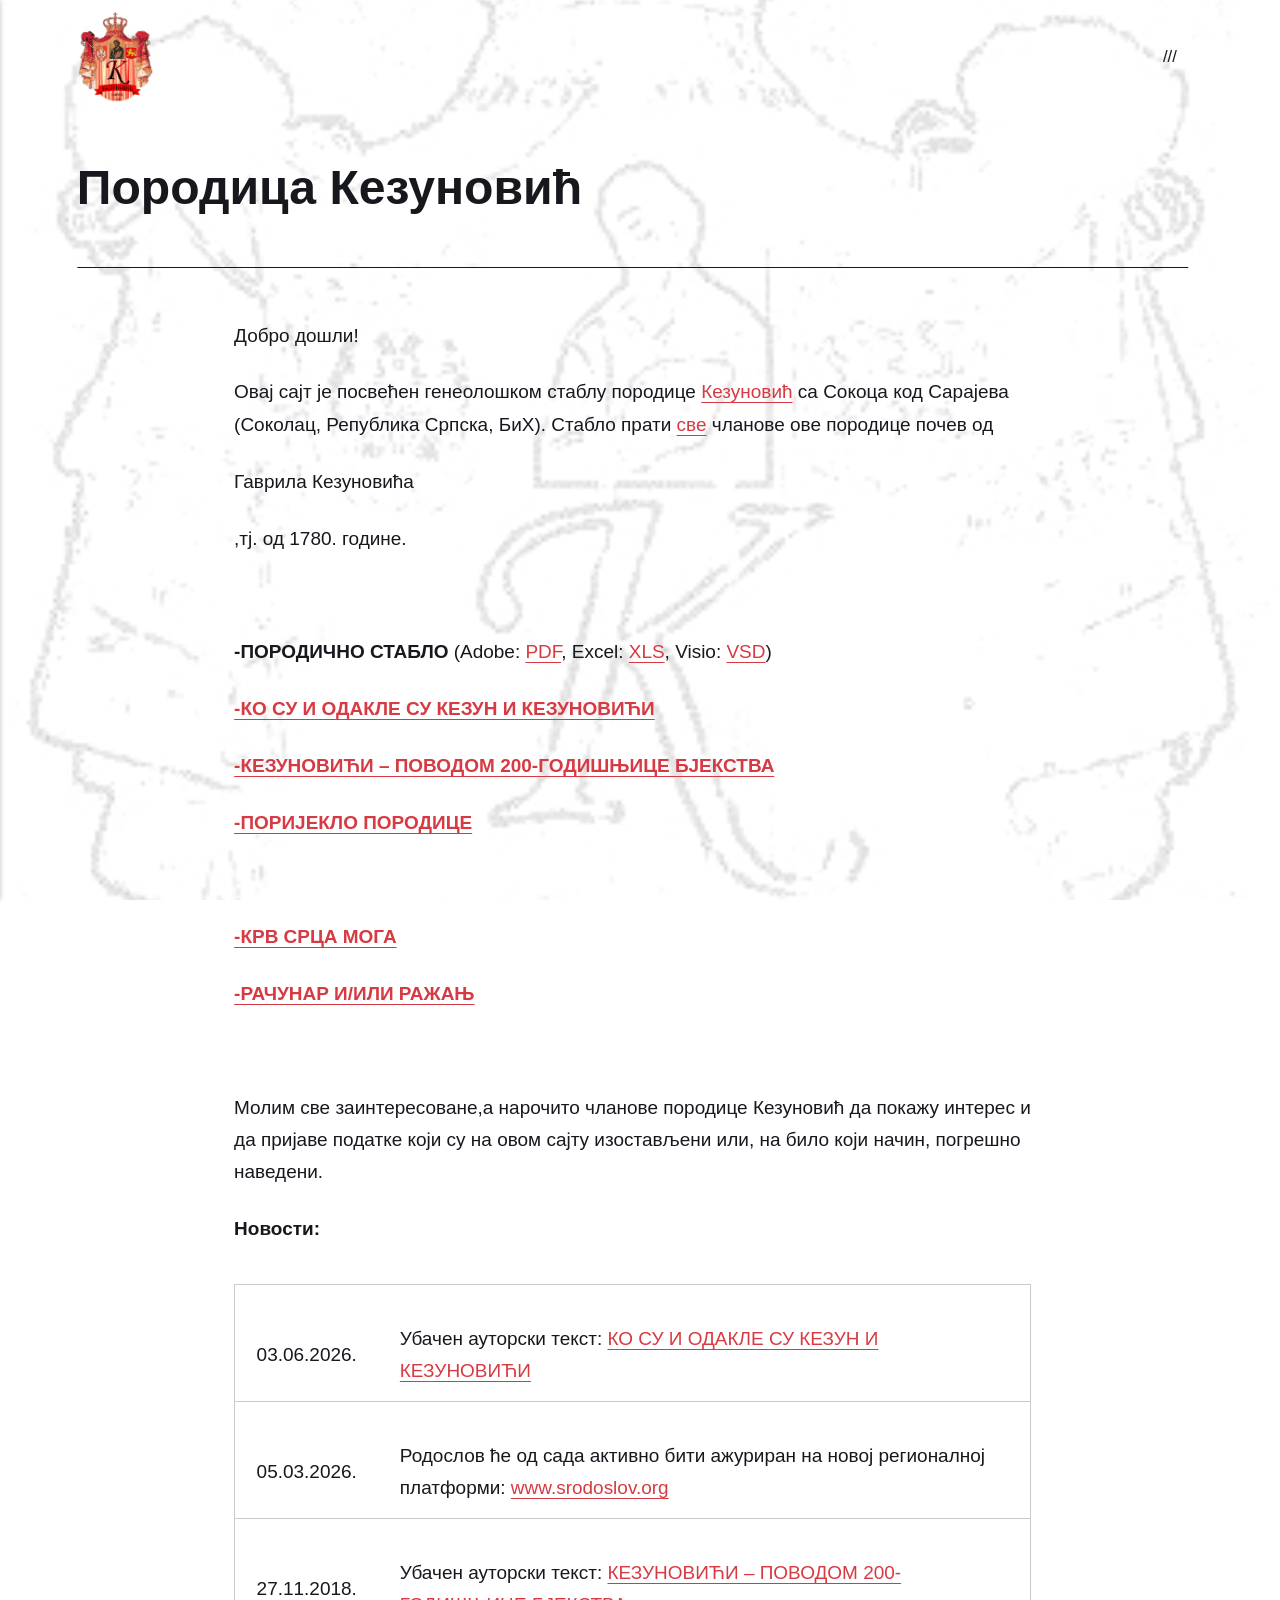
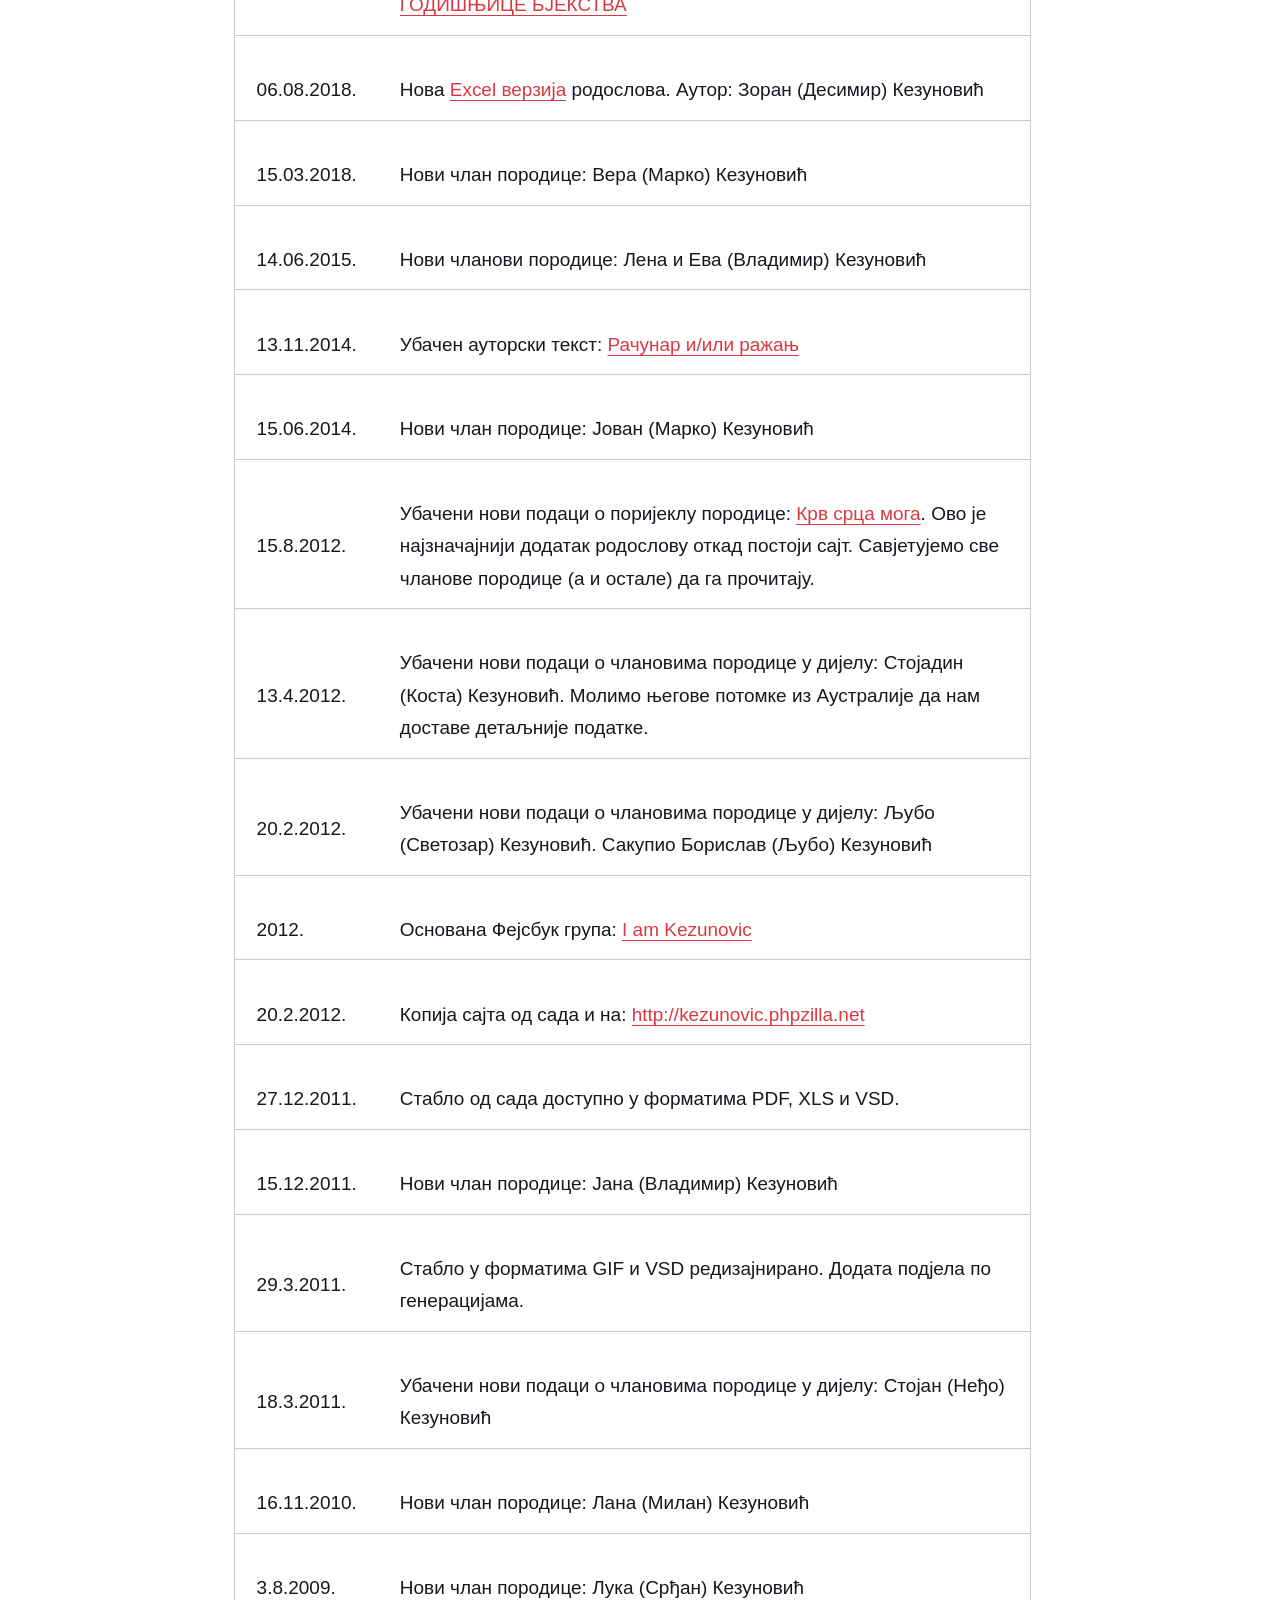
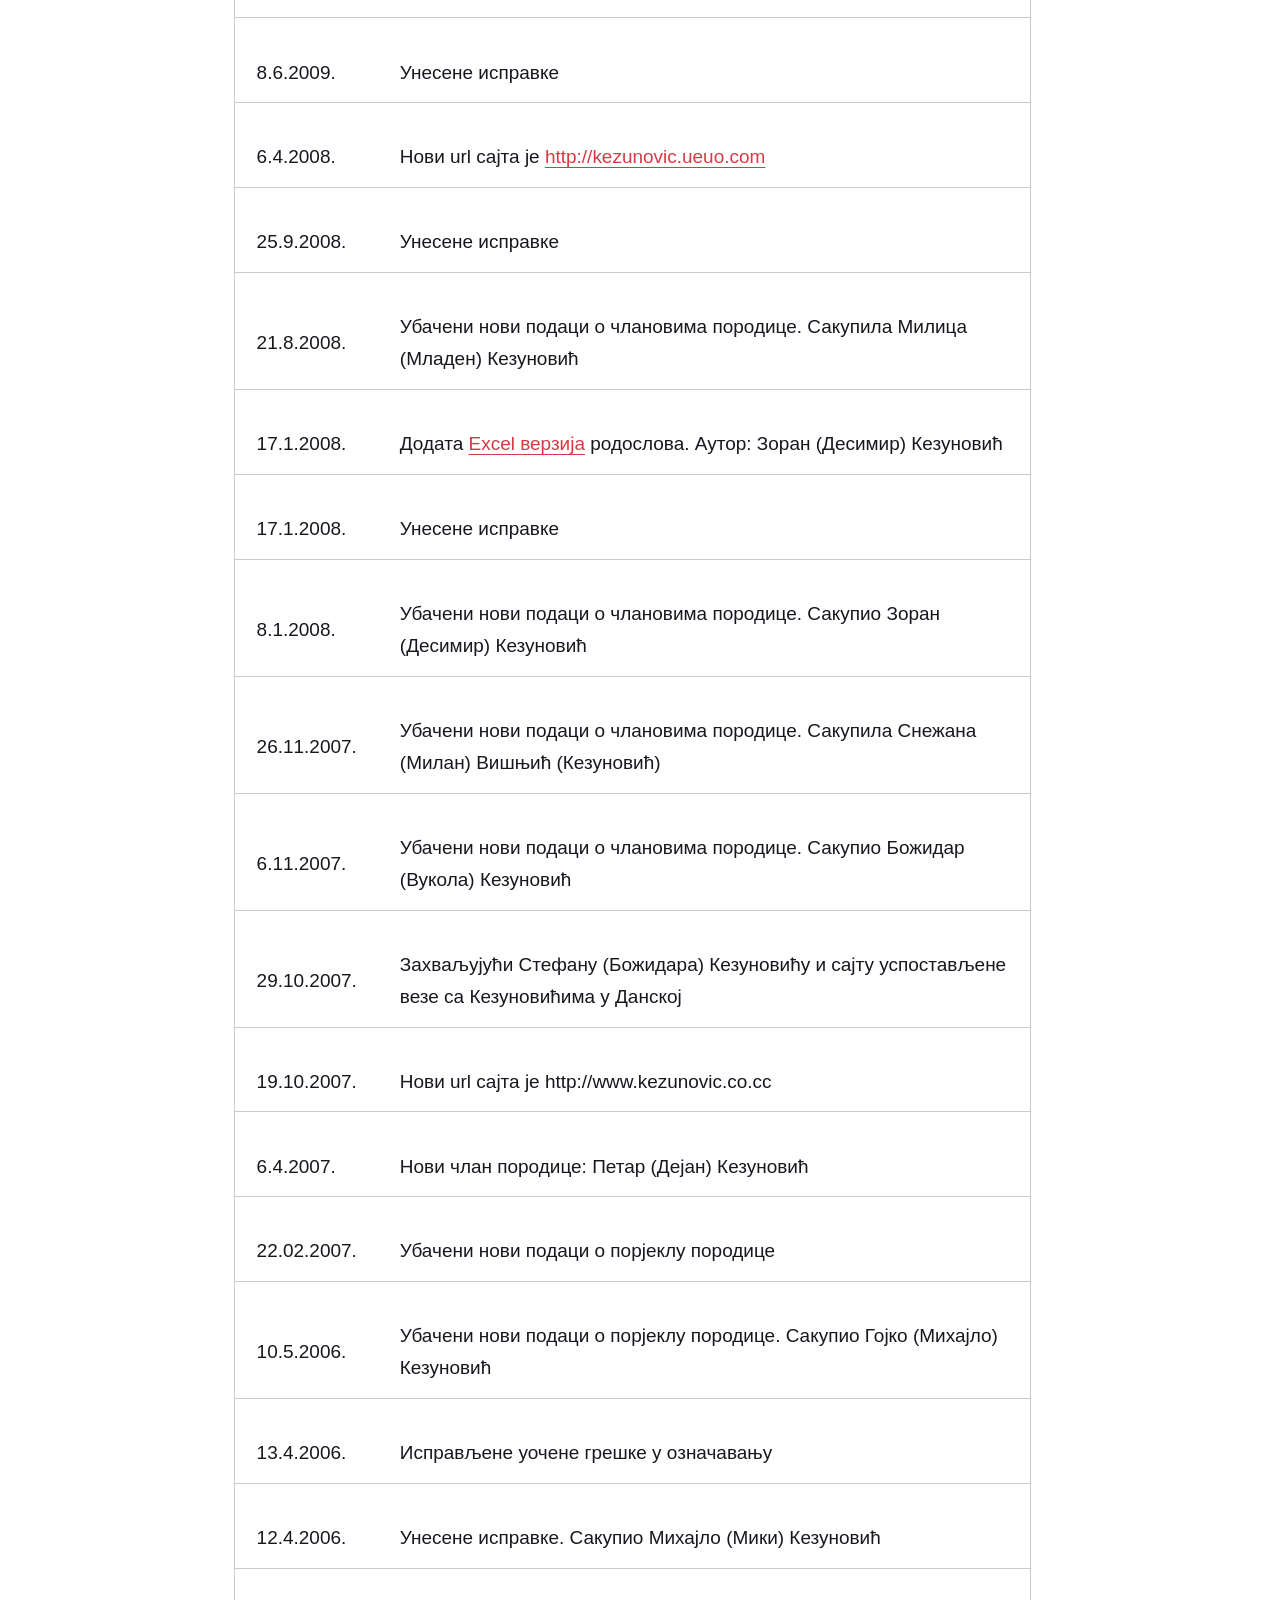
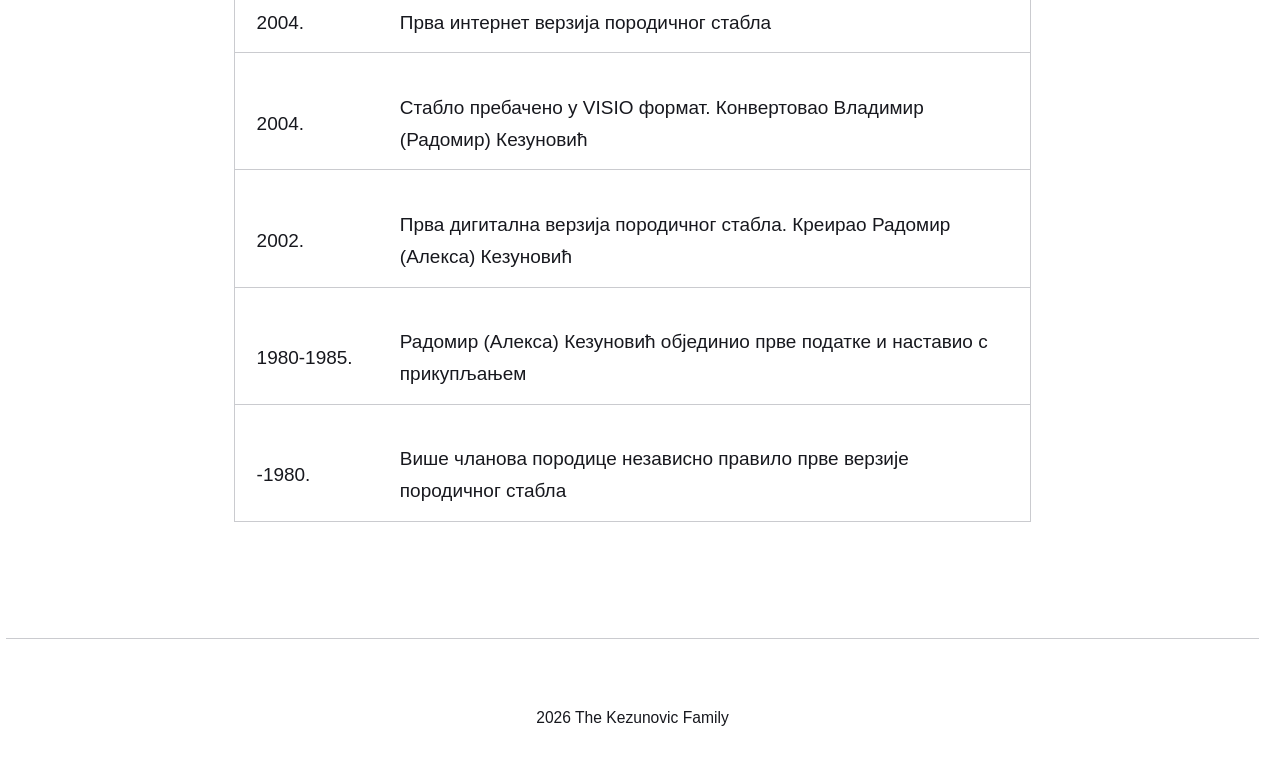
==== commit 53dba8db: "Updated from Publii" ====
--- a/index.html
+++ b/index.html
@@ -1,6 +1,6 @@
-<!DOCTYPE html><html lang="en-gb"><head><meta charset="utf-8"><meta http-equiv="X-UA-Compatible" content="IE=edge"><meta name="viewport" content="width=device-width,initial-scale=1"><title>Породица Кезуновић - Porodica Kezunović / Kezunovic Family</title><meta name="description" content="Добро дошли! Овај сајт је посвећен генеолошком стаблу породице Кезуновић са Сокоца код Сарајева (Соколац, Република Српска, БиХ). Стабло прати све чланове ове породице почев од Гаврила Кезуновића ,тј. од 1780. године. -ПОРОДИЧНО СТАБЛО (Adobe: PDF, Excel: XLS, Visio: VSD) -КО СУ И ОДАКЛЕ СУ КЕЗУН И КЕЗУНОВИЋИ -КЕЗУНОВИЋИ – ПОВОДОМ 200-ГОДИШЊИЦЕ БЈЕКСТВА -ПОРИЈЕКЛО ПОРОДИЦЕ -КРВ&hellip;"><meta name="generator" content="Publii Open-Source CMS for Static Site"><link rel="canonical" href="https://vkeza057.github.io/"><link rel="alternate" type="application/atom+xml" href="https://vkeza057.github.io/feed.xml" title="Porodica Kezunović / Kezunovic Family - RSS"><link rel="alternate" type="application/json" href="https://vkeza057.github.io/feed.json" title="Porodica Kezunović / Kezunovic Family - JSON"><meta property="og:title" content="Породица Кезуновић"><meta property="og:image" content="https://vkeza057.github.io/media/website/k_grb.gif"><meta property="og:image:width" content="336"><meta property="og:image:height" content="398"><meta property="og:site_name" content="Porodica Kezunović / Kezunovic Family"><meta property="og:description" content="Добро дошли! Овај сајт је посвећен генеолошком стаблу породице Кезуновић са Сокоца код Сарајева (Соколац, Република Српска, БиХ). Стабло прати све чланове ове породице почев од Гаврила Кезуновића ,тј. од 1780. године. -ПОРОДИЧНО СТАБЛО (Adobe: PDF, Excel: XLS, Visio: VSD) -КО СУ И ОДАКЛЕ СУ КЕЗУН И КЕЗУНОВИЋИ -КЕЗУНОВИЋИ – ПОВОДОМ 200-ГОДИШЊИЦЕ БЈЕКСТВА -ПОРИЈЕКЛО ПОРОДИЦЕ -КРВ&hellip;"><meta property="og:url" content="https://vkeza057.github.io/"><meta property="og:type" content="article"><link rel="stylesheet" href="https://vkeza057.github.io/assets/css/style.css?v=29f11f5d544b0a60ac3f657338111ba7"><script type="application/ld+json">{"@context":"http://schema.org","@type":"Article","mainEntityOfPage":{"@type":"WebPage","@id":"https://vkeza057.github.io/"},"headline":"Породица Кезуновић","datePublished":"2026-06-24T08:51+02:00","dateModified":"2026-06-24T11:26+02:00","image":{"@type":"ImageObject","url":"https://vkeza057.github.io/media/website/k_grb.gif","height":398,"width":336},"description":"Добро дошли! Овај сајт је посвећен генеолошком стаблу породице Кезуновић са Сокоца код Сарајева (Соколац, Република Српска, БиХ). Стабло прати све чланове ове породице почев од Гаврила Кезуновића ,тј. од 1780. године. -ПОРОДИЧНО СТАБЛО (Adobe: PDF, Excel: XLS, Visio: VSD) -КО СУ И ОДАКЛЕ СУ КЕЗУН И КЕЗУНОВИЋИ -КЕЗУНОВИЋИ – ПОВОДОМ 200-ГОДИШЊИЦЕ БЈЕКСТВА -ПОРИЈЕКЛО ПОРОДИЦЕ -КРВ&hellip;","author":{"@type":"Person","name":"VK","url":"https://vkeza057.github.io/authors/vk/"},"publisher":{"@type":"Organization","name":"VK","logo":{"@type":"ImageObject","url":"https://vkeza057.github.io/media/website/k_grb.gif","height":398,"width":336}}}</script><noscript><style>img[loading] {
+<!DOCTYPE html><html lang="en-gb"><head><meta charset="utf-8"><meta http-equiv="X-UA-Compatible" content="IE=edge"><meta name="viewport" content="width=device-width,initial-scale=1"><title>Породица Кезуновић - Porodica Kezunović / Kezunovic Family</title><meta name="description" content="Добро дошли! Овај сајт је посвећен генеолошком стаблу породице Кезуновић са Сокоца код Сарајева (Соколац, Република Српска, БиХ). Стабло прати све чланове ове породице почев од Гаврила Кезуновића ,тј. од 1780. године. -ПОРОДИЧНО СТАБЛО (Adobe: PDF, Excel: XLS, Visio: VSD) -КО СУ И ОДАКЛЕ СУ КЕЗУН И КЕЗУНОВИЋИ -КЕЗУНОВИЋИ – ПОВОДОМ 200-ГОДИШЊИЦЕ БЈЕКСТВА -ПОРИЈЕКЛО ПОРОДИЦЕ&hellip;"><meta name="generator" content="Publii Open-Source CMS for Static Site"><link rel="canonical" href="https://vkeza057.github.io/"><link rel="alternate" type="application/atom+xml" href="https://vkeza057.github.io/feed.xml" title="Porodica Kezunović / Kezunovic Family - RSS"><link rel="alternate" type="application/json" href="https://vkeza057.github.io/feed.json" title="Porodica Kezunović / Kezunovic Family - JSON"><meta property="og:title" content="Породица Кезуновић"><meta property="og:image" content="https://vkeza057.github.io/media/website/k_grb.gif"><meta property="og:image:width" content="336"><meta property="og:image:height" content="398"><meta property="og:site_name" content="Porodica Kezunović / Kezunovic Family"><meta property="og:description" content="Добро дошли! Овај сајт је посвећен генеолошком стаблу породице Кезуновић са Сокоца код Сарајева (Соколац, Република Српска, БиХ). Стабло прати све чланове ове породице почев од Гаврила Кезуновића ,тј. од 1780. године. -ПОРОДИЧНО СТАБЛО (Adobe: PDF, Excel: XLS, Visio: VSD) -КО СУ И ОДАКЛЕ СУ КЕЗУН И КЕЗУНОВИЋИ -КЕЗУНОВИЋИ – ПОВОДОМ 200-ГОДИШЊИЦЕ БЈЕКСТВА -ПОРИЈЕКЛО ПОРОДИЦЕ&hellip;"><meta property="og:url" content="https://vkeza057.github.io/"><meta property="og:type" content="article"><link rel="stylesheet" href="https://vkeza057.github.io/assets/css/style.css?v=29f11f5d544b0a60ac3f657338111ba7"><script type="application/ld+json">{"@context":"http://schema.org","@type":"Article","mainEntityOfPage":{"@type":"WebPage","@id":"https://vkeza057.github.io/"},"headline":"Породица Кезуновић","datePublished":"2026-06-24T08:51+02:00","dateModified":"2026-06-24T11:35+02:00","image":{"@type":"ImageObject","url":"https://vkeza057.github.io/media/website/k_grb.gif","height":398,"width":336},"description":"Добро дошли! Овај сајт је посвећен генеолошком стаблу породице Кезуновић са Сокоца код Сарајева (Соколац, Република Српска, БиХ). Стабло прати све чланове ове породице почев од Гаврила Кезуновића ,тј. од 1780. године. -ПОРОДИЧНО СТАБЛО (Adobe: PDF, Excel: XLS, Visio: VSD) -КО СУ И ОДАКЛЕ СУ КЕЗУН И КЕЗУНОВИЋИ -КЕЗУНОВИЋИ – ПОВОДОМ 200-ГОДИШЊИЦЕ БЈЕКСТВА -ПОРИЈЕКЛО ПОРОДИЦЕ&hellip;","author":{"@type":"Person","name":"VK","url":"https://vkeza057.github.io/authors/vk/"},"publisher":{"@type":"Organization","name":"VK","logo":{"@type":"ImageObject","url":"https://vkeza057.github.io/media/website/k_grb.gif","height":398,"width":336}}}</script><noscript><style>img[loading] {
                     opacity: 1;
-                }</style></noscript></head><body class="page-template"><header class="top js-header"><a class="logo" href="https://vkeza057.github.io/"><img src="https://vkeza057.github.io/media/website/k_grb.gif" alt="Porodica Kezunović / Kezunovic Family" width="336" height="398"></a><nav class="navbar js-navbar"><button class="navbar__toggle js-toggle" aria-label="Menu" aria-haspopup="true" aria-expanded="false"><span class="navbar__toggle-box"><span class="navbar__toggle-inner">Menu</span></span></button><ul class="navbar__menu"><li class="active-parent has-submenu"><a href="https://vkeza057.github.io/" target="_self" aria-haspopup="true" aria-expanded="false">///</a><ul class="navbar__submenu level-2" aria-hidden="true"><li class="active"><a href="https://vkeza057.github.io/" target="_self">Ћирилица</a></li><li><a href="https://vkeza057.github.io/porodica-kezunovic.html" target="_self">Latinica</a></li><li><a href="https://vkeza057.github.io/the-kezunovic-family.html" target="_self">English</a></li></ul></li></ul></nav></header><main class="page"><article class="content"><div class="hero hero--noimage"><header class="hero__content"><div class="wrapper"><h1>Породица Кезуновић</h1></div></header></div><div class="entry-wrapper content__entry"><p style="font-weight: 400;">Добро дошли!</p><p style="font-weight: 400;">Овај сајт је посвећен генеолошком стаблу породице <a href="porjeklo.htm">Кезуновић</a> са Сокоца код Сарајева (Соколац, Република Српска, БиХ). Стабло прати <a href="info.htm">све ч</a><a href="https://vkeza057.github.io/porodica-kezunovitsh-2.html"></a><a href="info.htm">ланове ове породице</a> почев од</p><p style="font-weight: 400;">Гаврила Кезуновића</p><p style="font-weight: 400;">,тј. од 1780. године.</p><p style="font-weight: 400;"> </p><p style="font-weight: 400;"><strong>-ПОРОДИЧНО СТАБЛО</strong> (Adobe: <a href="rodoslov.pdf">PDF</a>, Excel: <a href="rodoslov.xlsx">XLS</a>, Visio: <a href="Rodoslov.vsd">VSD</a>)</p><p style="font-weight: 400;"><strong><a href="Ko%20su%20i%20odakle%20su%20Kezun%20i%20Kezunovici.pdf">-КО СУ И ОДАКЛЕ СУ КЕЗУН И КЕЗУНОВИЋИ</a></strong></p><p style="font-weight: 400;"><strong><a href="KEZUNOVICI%20-%20POVODOM%20%20200-GODISNJICE%20BJEKSTVA.pdf">-КЕЗУНОВИЋИ – ПОВОДОМ 200-ГОДИШЊИЦЕ БЈЕКСТВА</a></strong></p><p style="font-weight: 400;"><strong><a href="porijeklo.htm">-ПОРИЈЕКЛО ПОРОДИЦЕ</a></strong></p><p style="font-weight: 400;"><strong> </strong></p><p style="font-weight: 400;"><strong><a href="Krv_srca_moga_cir.pdf">-КРВ СРЦА МОГА</a></strong></p><p style="font-weight: 400;"><strong><a href="Racunar_i_ili_razanj.pdf">-РАЧУНАР И/ИЛИ РАЖАЊ</a></strong></p><p style="font-weight: 400;"><strong> </strong></p><p style="font-weight: 400;">Молим све заинтересоване,а нарочито чланове породице Кезуновић да покажу интерес и да пријаве податке који су на овом сајту изостављени или, на било који начин, погрешно наведени.</p><p style="font-weight: 400;"><strong>Новости:</strong></p><table width="100%"><tbody><tr><td width="94"><p>03.06.2026.</p></td><td><p>Убачен ауторски текст: <a href="Ko%20su%20i%20odakle%20su%20Kezun%20i%20Kezunovici.pdf">КО СУ И ОДАКЛЕ СУ КЕЗУН И КЕЗУНОВИЋИ</a></p></td></tr><tr><td width="94"><p>05.03.2026.</p></td><td><p>Родослов ће од сада активно бити ажуриран на новој регионалној платформи: <a href="www.srodoslov.org">www.srodoslov.org</a></p></td></tr><tr><td width="94"><p>27.11.2018.</p></td><td><p>Убачен ауторски текст: <a href="KEZUNOVICI%20-%20POVODOM%20%20200-GODISNJICE%20BJEKSTVA.pdf">КЕЗУНОВИЋИ – ПОВОДОМ 200-ГОДИШЊИЦЕ БЈЕКСТВА</a></p></td></tr><tr><td width="94"><p>06.08.2018.</p></td><td><p>Нова <a href="rodoslov.xlsx">Excel верзија</a> родослова. Аутор: Зоран (Десимир) Кезуновић</p></td></tr><tr><td width="94"><p>15.03.2018.</p></td><td><p>Нови члан породице: Вера (Марко) Кезуновић</p></td></tr><tr><td width="94"><p>14.06.2015.</p></td><td><p>Нови чланови породице: Лена и Ева (Владимир) Кезуновић</p></td></tr><tr><td width="94"><p>13.11.2014.</p></td><td><p>Убачен ауторски текст: <a href="Racunar_i_ili_razanj.pdf">Рачунар и/или ражањ</a></p></td></tr><tr><td width="94"><p>15.06.2014.</p></td><td><p>Нови члан породице: Јован (Марко) Кезуновић</p></td></tr><tr><td width="94"><p>15.8.2012.</p></td><td><p>Убачени нови подаци о поријеклу породице: <a href="Krv_srca_moga_cir.pdf">Крв срца мога</a>. Ово је најзначајнији додатак родослову откад постоји сајт. Савјетујемо све чланове породице (а и остале) да га прочитају.</p></td></tr><tr><td width="94"><p>13.4.2012.</p></td><td><p>Убачени нови подаци о члановима породице у дијелу: Стојадин (Коста) Кезуновић. Молимо његове потомке из Аустралије да нам доставе детаљније податке.</p></td></tr><tr><td width="94"><p>20.2.2012.</p></td><td><p>Убачени нови подаци о члановима породице у дијелу: Љубо (Светозар) Кезуновић. Сакупио Борислав (Љубо) Кезуновић</p></td></tr><tr><td width="94"><p>2012.</p></td><td><p>Основана Фејсбук група: <a href="http://www.facebook.com/group.php?gid=14878345124">I am Kezunovic</a></p></td></tr><tr><td width="94"><p>20.2.2012.</p></td><td><p>Копија сајта од сада и на: <a href="http://kezunovic.phpzilla.net/">http://kezunovic.phpzilla.net</a></p></td></tr><tr><td width="94"><p>27.12.2011.</p></td><td><p>Стабло од сада доступно у форматима PDF, XLS и VSD.</p></td></tr><tr><td width="94"><p>15.12.2011.</p></td><td><p>Нови члан породице: Јана (Владимир) Кезуновић</p></td></tr><tr><td width="94"><p>29.3.2011.</p></td><td><p>Стабло у форматима GIF и VSD редизајнирано. Додата подјела по генерацијама.</p></td></tr><tr><td width="94"><p>18.3.2011.</p></td><td><p>Убачени нови подаци о члановима породице у дијелу: Стојан (Неђо) Кезуновић</p></td></tr><tr><td width="94"><p>16.11.2010.</p></td><td><p>Нови члан породице: Лана (Милан) Кезуновић</p></td></tr><tr><td width="94"><p>3.8.2009.</p></td><td><p>Нови члан породице: Лука (Срђан) Кезуновић</p></td></tr><tr><td width="94"><p>8.6.2009.</p></td><td><p>Унесене исправке</p></td></tr><tr><td width="94"><p>6.4.2008.</p></td><td><p>Нови url сајта је <a href="http://kezunovic.ueuo.com/">http://kezunovic.ueuo.com</a></p></td></tr><tr><td width="94"><p>25.9.2008.</p></td><td><p>Унесене исправке</p></td></tr><tr><td width="94"><p>21.8.2008.</p></td><td><p>Убачени нови подаци о члановима породице. Сакупила Милица (Младен) Кезуновић</p></td></tr><tr><td width="94"><p>17.1.2008.</p></td><td><p>Додата <a href="rodoslov.xlsx">Excel верзија</a> родослова. Аутор: Зоран (Десимир) Кезуновић</p></td></tr><tr><td width="94"><p>17.1.2008.</p></td><td><p>Унесене исправке</p></td></tr><tr><td width="94"><p>8.1.2008.</p></td><td><p>Убачени нови подаци о члановима породице. Сакупио Зоран (Десимир) Кезуновић</p></td></tr><tr><td width="94"><p>26.11.2007.</p></td><td><p>Убачени нови подаци о члановима породице. Сакупила Снежана (Милан) Вишњић (Кезуновић)</p></td></tr><tr><td width="94"><p>6.11.2007.</p></td><td><p>Убачени нови подаци о члановима породице. Сакупио Божидар (Вукола) Кезуновић</p></td></tr><tr><td width="94"><p>29.10.2007.</p></td><td><p>Захваљујући Стефану (Божидара) Кезуновићу и сајту успостављене везе са Кезуновићима у Данској</p></td></tr><tr><td width="94"><p>19.10.2007.</p></td><td><p>Нови url сајта је http://www.kezunovic.co.cc</p></td></tr><tr><td width="94"><p>6.4.2007.</p></td><td><p>Нови члан породице: Петар (Дејан) Кезуновић</p></td></tr><tr><td width="94"><p>22.02.2007.</p></td><td><p>Убачени нови подаци о порјеклу породице</p></td></tr><tr><td width="94"><p>10.5.2006.</p></td><td><p>Убачени нови подаци о порјеклу породице. Сакупио Гојко (Михајло) Кезуновић</p></td></tr><tr><td width="94"><p>13.4.2006.</p></td><td><p>Исправљене уочене грешке у означавању</p></td></tr><tr><td width="94"><p>12.4.2006.</p></td><td><p>Унесене исправке. Сакупио Михајло (Мики) Кезуновић</p></td></tr><tr><td width="94"><p>2004.</p></td><td><p>Прва интернет верзија породичног стабла</p></td></tr><tr><td width="94"><p>2004.</p></td><td><p>Стабло пребачено у VISIO формат. Конвертовао Владимир (Радомир) Кезуновић</p></td></tr><tr><td width="94"><p>2002.</p></td><td><p>Прва дигитална верзија породичног стабла. Креирао Радомир (Алекса) Кезуновић</p></td></tr><tr><td width="94"><p>1980-1985.</p></td><td><p>Радомир (Алекса) Кезуновић објединио прве податке и наставио с прикупљањем</p></td></tr><tr><td width="94"><p>-1980.</p></td><td><p>Више чланова породице независно правило прве верзије породичног стабла</p></td></tr></tbody></table></div></article></main><footer class="footer"><div class="wrapper"><div class="footer__copyright"><p>2026 The Kezunovic Family</p></div><button id="backToTop" class="footer__bttop" aria-label="Back to top" title="Back to top"><svg width="20" height="20"><use xlink:href="https://vkeza057.github.io/assets/svg/svg-map.svg#toparrow"/></svg></button></div></footer><script defer="defer" src="https://vkeza057.github.io/assets/js/scripts.min.js?v=dafec4f87fead6718cb125f0b0fc8441"></script><script>window.publiiThemeMenuConfig={mobileMenuMode:'sidebar',animationSpeed:300,submenuWidth: 'auto',doubleClickTime:500,mobileMenuExpandableSubmenus:true,relatedContainerForOverlayMenuSelector:'.top'};</script><script>var images = document.querySelectorAll('img[loading]');
+                }</style></noscript></head><body class="page-template"><header class="top js-header"><a class="logo" href="https://vkeza057.github.io/"><img src="https://vkeza057.github.io/media/website/k_grb.gif" alt="Porodica Kezunović / Kezunovic Family" width="336" height="398"></a><nav class="navbar js-navbar"><button class="navbar__toggle js-toggle" aria-label="Menu" aria-haspopup="true" aria-expanded="false"><span class="navbar__toggle-box"><span class="navbar__toggle-inner">Menu</span></span></button><ul class="navbar__menu"><li class="active-parent has-submenu"><a href="https://vkeza057.github.io/" target="_self" aria-haspopup="true" aria-expanded="false">///</a><ul class="navbar__submenu level-2" aria-hidden="true"><li class="active"><a href="https://vkeza057.github.io/" target="_self">Ћирилица</a></li><li><a href="https://vkeza057.github.io/porodica-kezunovic.html" target="_self">Latinica</a></li><li><a href="https://vkeza057.github.io/the-kezunovic-family.html" target="_self">English</a></li></ul></li></ul></nav></header><main class="page"><article class="content"><div class="hero hero--noimage"><header class="hero__content"><div class="wrapper"><h1>Породица Кезуновић</h1></div></header></div><div class="entry-wrapper content__entry"><p style="font-weight: 400;">Добро дошли!</p><p style="font-weight: 400;">Овај сајт је посвећен генеолошком стаблу породице <a href="porjeklo.htm">Кезуновић</a> са Сокоца код Сарајева (Соколац, Република Српска, БиХ). Стабло прати <a href="https://vkeza057.github.io/porodica-kezunovitsh-2.html">све</a> чланове ове породице почев од</p><p style="font-weight: 400;">Гаврила Кезуновића</p><p style="font-weight: 400;">,тј. од 1780. године.</p><p style="font-weight: 400;"> </p><p style="font-weight: 400;"><strong>-ПОРОДИЧНО СТАБЛО</strong> (Adobe: <a href="rodoslov.pdf">PDF</a>, Excel: <a href="rodoslov.xlsx">XLS</a>, Visio: <a href="Rodoslov.vsd">VSD</a>)</p><p style="font-weight: 400;"><strong><a href="Ko%20su%20i%20odakle%20su%20Kezun%20i%20Kezunovici.pdf">-КО СУ И ОДАКЛЕ СУ КЕЗУН И КЕЗУНОВИЋИ</a></strong></p><p style="font-weight: 400;"><strong><a href="KEZUNOVICI%20-%20POVODOM%20%20200-GODISNJICE%20BJEKSTVA.pdf">-КЕЗУНОВИЋИ – ПОВОДОМ 200-ГОДИШЊИЦЕ БЈЕКСТВА</a></strong></p><p style="font-weight: 400;"><strong><a href="porijeklo.htm">-ПОРИЈЕКЛО ПОРОДИЦЕ</a></strong></p><p style="font-weight: 400;"><strong> </strong></p><p style="font-weight: 400;"><strong><a href="Krv_srca_moga_cir.pdf">-КРВ СРЦА МОГА</a></strong></p><p style="font-weight: 400;"><strong><a href="Racunar_i_ili_razanj.pdf">-РАЧУНАР И/ИЛИ РАЖАЊ</a></strong></p><p style="font-weight: 400;"><strong> </strong></p><p style="font-weight: 400;">Молим све заинтересоване,а нарочито чланове породице Кезуновић да покажу интерес и да пријаве податке који су на овом сајту изостављени или, на било који начин, погрешно наведени.</p><p style="font-weight: 400;"><strong>Новости:</strong></p><table width="100%"><tbody><tr><td width="94"><p>03.06.2026.</p></td><td><p>Убачен ауторски текст: <a href="Ko%20su%20i%20odakle%20su%20Kezun%20i%20Kezunovici.pdf">КО СУ И ОДАКЛЕ СУ КЕЗУН И КЕЗУНОВИЋИ</a></p></td></tr><tr><td width="94"><p>05.03.2026.</p></td><td><p>Родослов ће од сада активно бити ажуриран на новој регионалној платформи: <a href="www.srodoslov.org">www.srodoslov.org</a></p></td></tr><tr><td width="94"><p>27.11.2018.</p></td><td><p>Убачен ауторски текст: <a href="KEZUNOVICI%20-%20POVODOM%20%20200-GODISNJICE%20BJEKSTVA.pdf">КЕЗУНОВИЋИ – ПОВОДОМ 200-ГОДИШЊИЦЕ БЈЕКСТВА</a></p></td></tr><tr><td width="94"><p>06.08.2018.</p></td><td><p>Нова <a href="rodoslov.xlsx">Excel верзија</a> родослова. Аутор: Зоран (Десимир) Кезуновић</p></td></tr><tr><td width="94"><p>15.03.2018.</p></td><td><p>Нови члан породице: Вера (Марко) Кезуновић</p></td></tr><tr><td width="94"><p>14.06.2015.</p></td><td><p>Нови чланови породице: Лена и Ева (Владимир) Кезуновић</p></td></tr><tr><td width="94"><p>13.11.2014.</p></td><td><p>Убачен ауторски текст: <a href="Racunar_i_ili_razanj.pdf">Рачунар и/или ражањ</a></p></td></tr><tr><td width="94"><p>15.06.2014.</p></td><td><p>Нови члан породице: Јован (Марко) Кезуновић</p></td></tr><tr><td width="94"><p>15.8.2012.</p></td><td><p>Убачени нови подаци о поријеклу породице: <a href="Krv_srca_moga_cir.pdf">Крв срца мога</a>. Ово је најзначајнији додатак родослову откад постоји сајт. Савјетујемо све чланове породице (а и остале) да га прочитају.</p></td></tr><tr><td width="94"><p>13.4.2012.</p></td><td><p>Убачени нови подаци о члановима породице у дијелу: Стојадин (Коста) Кезуновић. Молимо његове потомке из Аустралије да нам доставе детаљније податке.</p></td></tr><tr><td width="94"><p>20.2.2012.</p></td><td><p>Убачени нови подаци о члановима породице у дијелу: Љубо (Светозар) Кезуновић. Сакупио Борислав (Љубо) Кезуновић</p></td></tr><tr><td width="94"><p>2012.</p></td><td><p>Основана Фејсбук група: <a href="http://www.facebook.com/group.php?gid=14878345124">I am Kezunovic</a></p></td></tr><tr><td width="94"><p>20.2.2012.</p></td><td><p>Копија сајта од сада и на: <a href="http://kezunovic.phpzilla.net/">http://kezunovic.phpzilla.net</a></p></td></tr><tr><td width="94"><p>27.12.2011.</p></td><td><p>Стабло од сада доступно у форматима PDF, XLS и VSD.</p></td></tr><tr><td width="94"><p>15.12.2011.</p></td><td><p>Нови члан породице: Јана (Владимир) Кезуновић</p></td></tr><tr><td width="94"><p>29.3.2011.</p></td><td><p>Стабло у форматима GIF и VSD редизајнирано. Додата подјела по генерацијама.</p></td></tr><tr><td width="94"><p>18.3.2011.</p></td><td><p>Убачени нови подаци о члановима породице у дијелу: Стојан (Неђо) Кезуновић</p></td></tr><tr><td width="94"><p>16.11.2010.</p></td><td><p>Нови члан породице: Лана (Милан) Кезуновић</p></td></tr><tr><td width="94"><p>3.8.2009.</p></td><td><p>Нови члан породице: Лука (Срђан) Кезуновић</p></td></tr><tr><td width="94"><p>8.6.2009.</p></td><td><p>Унесене исправке</p></td></tr><tr><td width="94"><p>6.4.2008.</p></td><td><p>Нови url сајта је <a href="http://kezunovic.ueuo.com/">http://kezunovic.ueuo.com</a></p></td></tr><tr><td width="94"><p>25.9.2008.</p></td><td><p>Унесене исправке</p></td></tr><tr><td width="94"><p>21.8.2008.</p></td><td><p>Убачени нови подаци о члановима породице. Сакупила Милица (Младен) Кезуновић</p></td></tr><tr><td width="94"><p>17.1.2008.</p></td><td><p>Додата <a href="rodoslov.xlsx">Excel верзија</a> родослова. Аутор: Зоран (Десимир) Кезуновић</p></td></tr><tr><td width="94"><p>17.1.2008.</p></td><td><p>Унесене исправке</p></td></tr><tr><td width="94"><p>8.1.2008.</p></td><td><p>Убачени нови подаци о члановима породице. Сакупио Зоран (Десимир) Кезуновић</p></td></tr><tr><td width="94"><p>26.11.2007.</p></td><td><p>Убачени нови подаци о члановима породице. Сакупила Снежана (Милан) Вишњић (Кезуновић)</p></td></tr><tr><td width="94"><p>6.11.2007.</p></td><td><p>Убачени нови подаци о члановима породице. Сакупио Божидар (Вукола) Кезуновић</p></td></tr><tr><td width="94"><p>29.10.2007.</p></td><td><p>Захваљујући Стефану (Божидара) Кезуновићу и сајту успостављене везе са Кезуновићима у Данској</p></td></tr><tr><td width="94"><p>19.10.2007.</p></td><td><p>Нови url сајта је http://www.kezunovic.co.cc</p></td></tr><tr><td width="94"><p>6.4.2007.</p></td><td><p>Нови члан породице: Петар (Дејан) Кезуновић</p></td></tr><tr><td width="94"><p>22.02.2007.</p></td><td><p>Убачени нови подаци о порјеклу породице</p></td></tr><tr><td width="94"><p>10.5.2006.</p></td><td><p>Убачени нови подаци о порјеклу породице. Сакупио Гојко (Михајло) Кезуновић</p></td></tr><tr><td width="94"><p>13.4.2006.</p></td><td><p>Исправљене уочене грешке у означавању</p></td></tr><tr><td width="94"><p>12.4.2006.</p></td><td><p>Унесене исправке. Сакупио Михајло (Мики) Кезуновић</p></td></tr><tr><td width="94"><p>2004.</p></td><td><p>Прва интернет верзија породичног стабла</p></td></tr><tr><td width="94"><p>2004.</p></td><td><p>Стабло пребачено у VISIO формат. Конвертовао Владимир (Радомир) Кезуновић</p></td></tr><tr><td width="94"><p>2002.</p></td><td><p>Прва дигитална верзија породичног стабла. Креирао Радомир (Алекса) Кезуновић</p></td></tr><tr><td width="94"><p>1980-1985.</p></td><td><p>Радомир (Алекса) Кезуновић објединио прве податке и наставио с прикупљањем</p></td></tr><tr><td width="94"><p>-1980.</p></td><td><p>Више чланова породице независно правило прве верзије породичног стабла</p></td></tr></tbody></table></div></article></main><footer class="footer"><div class="wrapper"><div class="footer__copyright"><p>2026 The Kezunovic Family</p></div><button id="backToTop" class="footer__bttop" aria-label="Back to top" title="Back to top"><svg width="20" height="20"><use xlink:href="https://vkeza057.github.io/assets/svg/svg-map.svg#toparrow"/></svg></button></div></footer><script defer="defer" src="https://vkeza057.github.io/assets/js/scripts.min.js?v=dafec4f87fead6718cb125f0b0fc8441"></script><script>window.publiiThemeMenuConfig={mobileMenuMode:'sidebar',animationSpeed:300,submenuWidth: 'auto',doubleClickTime:500,mobileMenuExpandableSubmenus:true,relatedContainerForOverlayMenuSelector:'.top'};</script><script>var images = document.querySelectorAll('img[loading]');
         for (var i = 0; i < images.length; i++) {
             if (images[i].complete) {
                 images[i].classList.add('is-loaded');
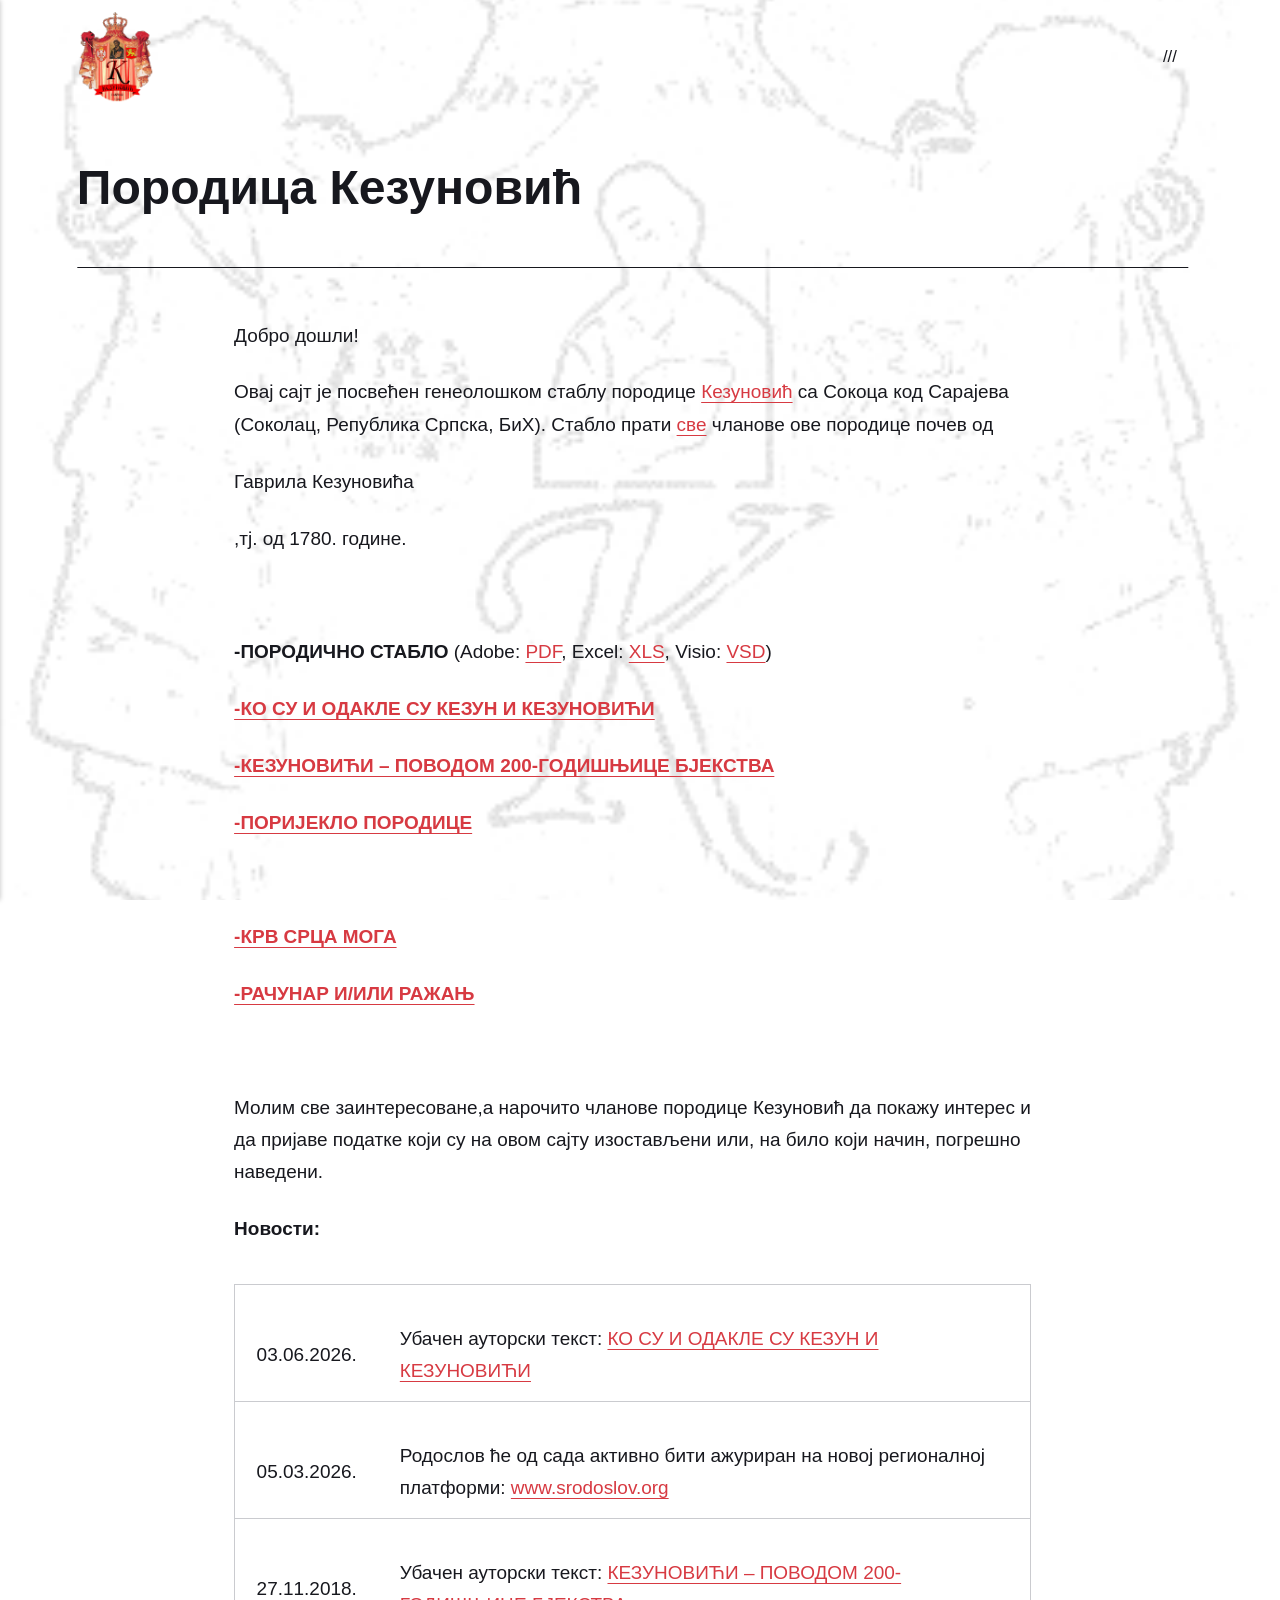
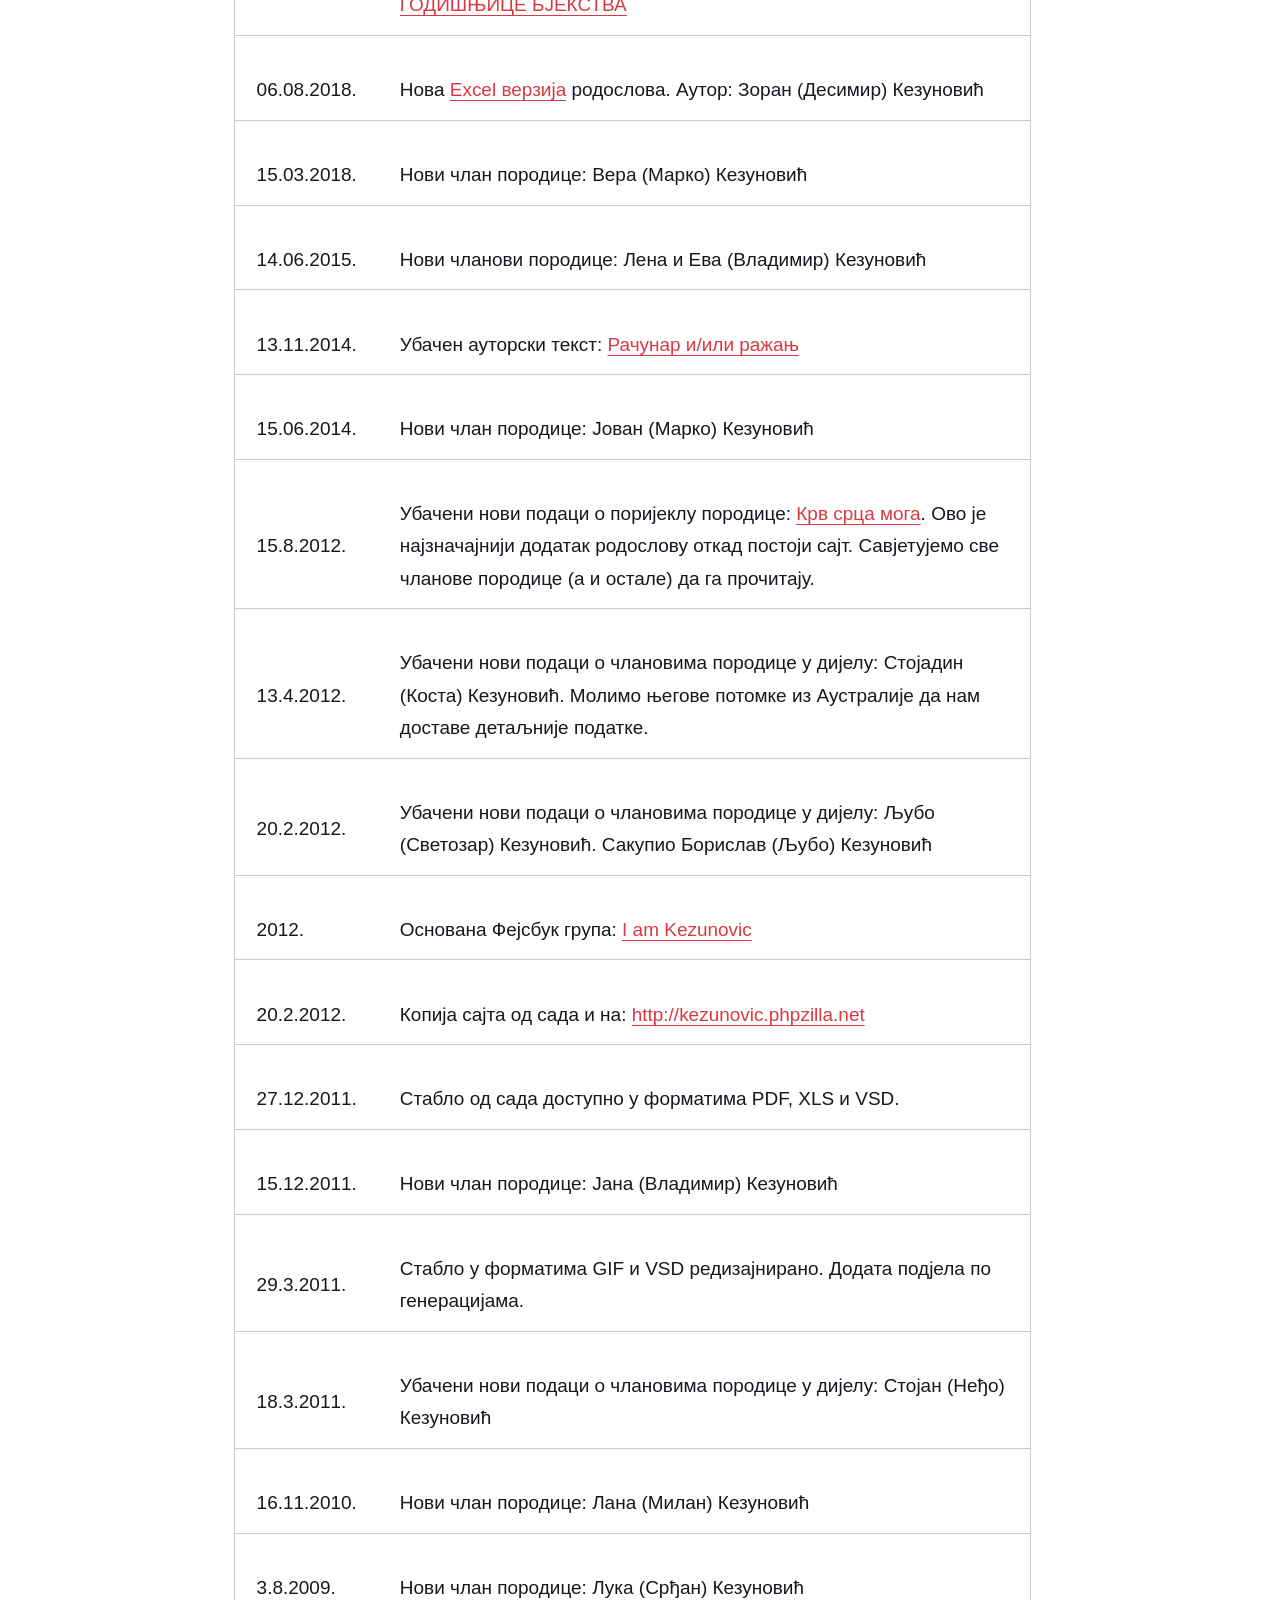
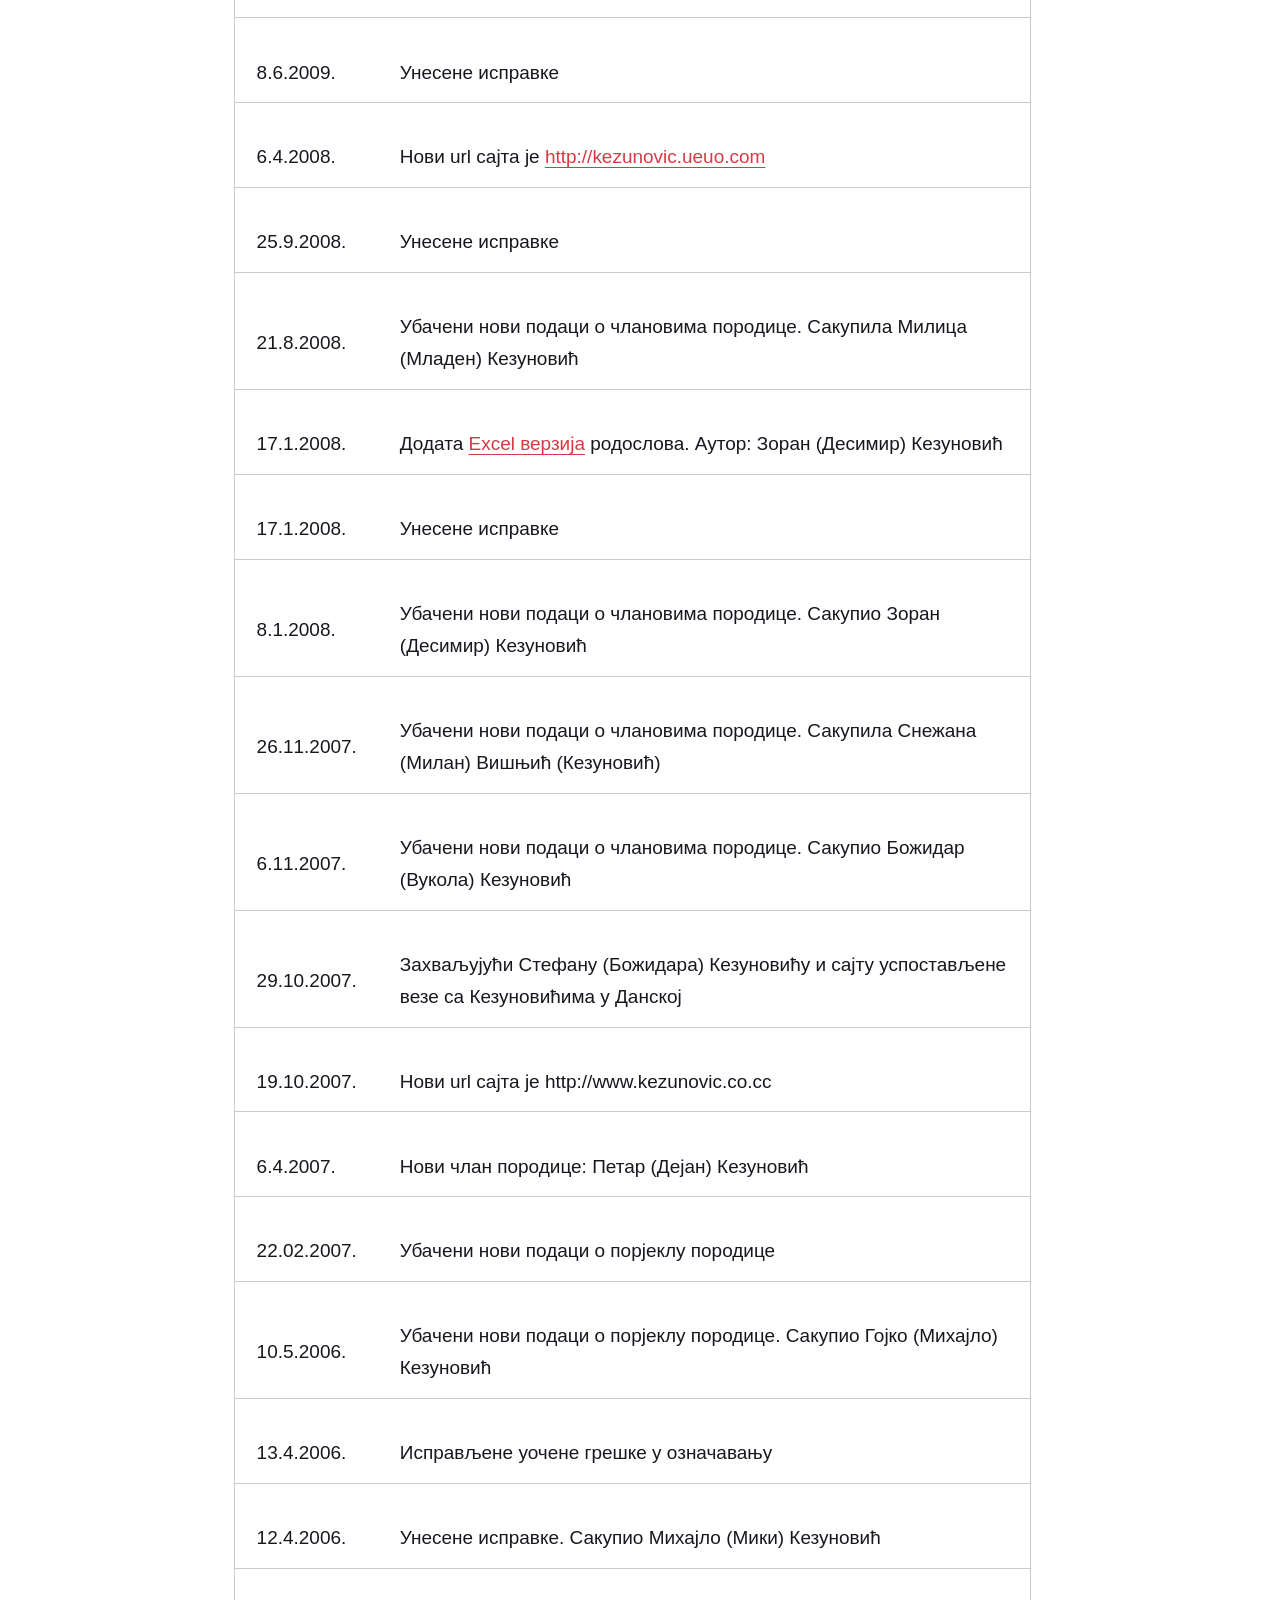
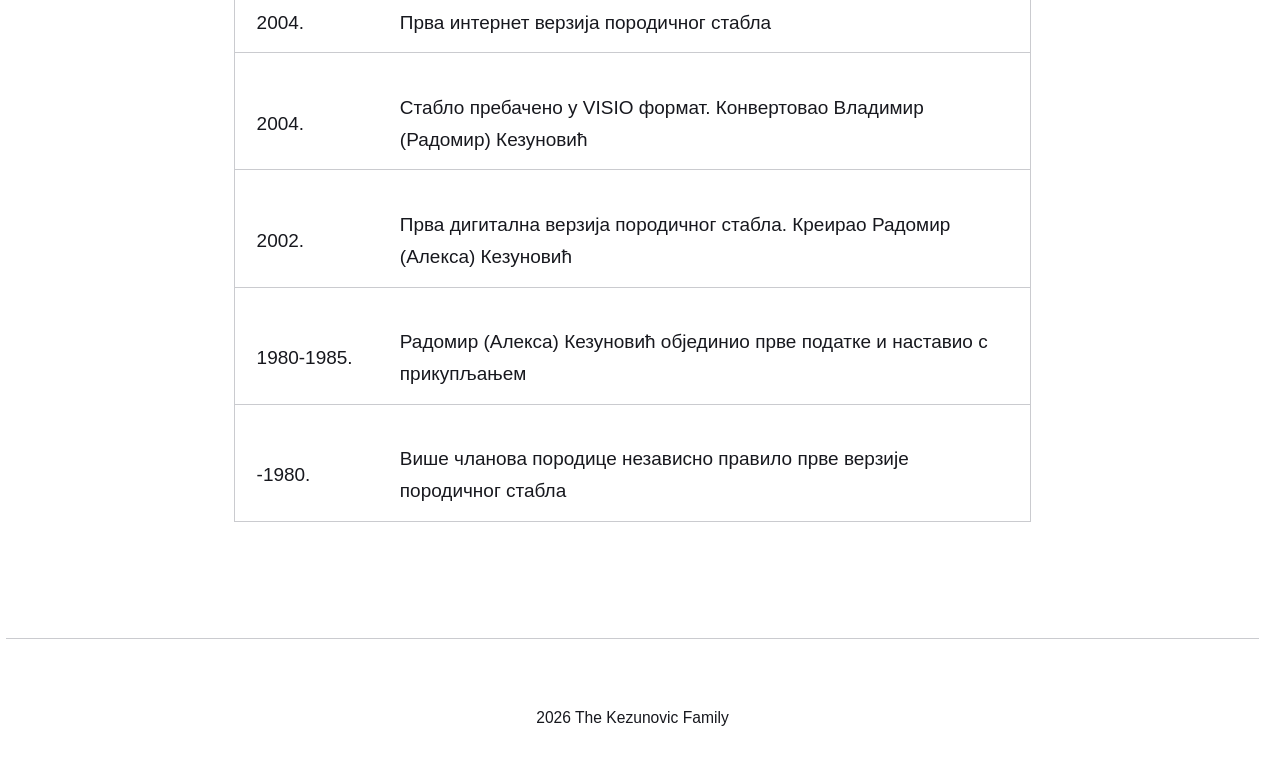
==== commit f898e75c: "Updated from Publii" ====
--- a/index.html
+++ b/index.html
@@ -1,6 +1,6 @@
-<!DOCTYPE html><html lang="en-gb"><head><meta charset="utf-8"><meta http-equiv="X-UA-Compatible" content="IE=edge"><meta name="viewport" content="width=device-width,initial-scale=1"><title>Породица Кезуновић - Porodica Kezunović / Kezunovic Family</title><meta name="description" content="Добро дошли! Овај сајт је посвећен генеолошком стаблу породице Кезуновић са Сокоца код Сарајева (Соколац, Република Српска, БиХ). Стабло прати све чланове ове породице почев од Гаврила Кезуновића ,тј. од 1780. године. -ПОРОДИЧНО СТАБЛО (Adobe: PDF, Excel: XLS, Visio: VSD) -КО СУ И ОДАКЛЕ СУ КЕЗУН И КЕЗУНОВИЋИ -КЕЗУНОВИЋИ – ПОВОДОМ 200-ГОДИШЊИЦЕ БЈЕКСТВА -ПОРИЈЕКЛО ПОРОДИЦЕ&hellip;"><meta name="generator" content="Publii Open-Source CMS for Static Site"><link rel="canonical" href="https://vkeza057.github.io/"><link rel="alternate" type="application/atom+xml" href="https://vkeza057.github.io/feed.xml" title="Porodica Kezunović / Kezunovic Family - RSS"><link rel="alternate" type="application/json" href="https://vkeza057.github.io/feed.json" title="Porodica Kezunović / Kezunovic Family - JSON"><meta property="og:title" content="Породица Кезуновић"><meta property="og:image" content="https://vkeza057.github.io/media/website/k_grb.gif"><meta property="og:image:width" content="336"><meta property="og:image:height" content="398"><meta property="og:site_name" content="Porodica Kezunović / Kezunovic Family"><meta property="og:description" content="Добро дошли! Овај сајт је посвећен генеолошком стаблу породице Кезуновић са Сокоца код Сарајева (Соколац, Република Српска, БиХ). Стабло прати све чланове ове породице почев од Гаврила Кезуновића ,тј. од 1780. године. -ПОРОДИЧНО СТАБЛО (Adobe: PDF, Excel: XLS, Visio: VSD) -КО СУ И ОДАКЛЕ СУ КЕЗУН И КЕЗУНОВИЋИ -КЕЗУНОВИЋИ – ПОВОДОМ 200-ГОДИШЊИЦЕ БЈЕКСТВА -ПОРИЈЕКЛО ПОРОДИЦЕ&hellip;"><meta property="og:url" content="https://vkeza057.github.io/"><meta property="og:type" content="article"><link rel="stylesheet" href="https://vkeza057.github.io/assets/css/style.css?v=29f11f5d544b0a60ac3f657338111ba7"><script type="application/ld+json">{"@context":"http://schema.org","@type":"Article","mainEntityOfPage":{"@type":"WebPage","@id":"https://vkeza057.github.io/"},"headline":"Породица Кезуновић","datePublished":"2026-06-24T08:51+02:00","dateModified":"2026-06-24T11:35+02:00","image":{"@type":"ImageObject","url":"https://vkeza057.github.io/media/website/k_grb.gif","height":398,"width":336},"description":"Добро дошли! Овај сајт је посвећен генеолошком стаблу породице Кезуновић са Сокоца код Сарајева (Соколац, Република Српска, БиХ). Стабло прати све чланове ове породице почев од Гаврила Кезуновића ,тј. од 1780. године. -ПОРОДИЧНО СТАБЛО (Adobe: PDF, Excel: XLS, Visio: VSD) -КО СУ И ОДАКЛЕ СУ КЕЗУН И КЕЗУНОВИЋИ -КЕЗУНОВИЋИ – ПОВОДОМ 200-ГОДИШЊИЦЕ БЈЕКСТВА -ПОРИЈЕКЛО ПОРОДИЦЕ&hellip;","author":{"@type":"Person","name":"VK","url":"https://vkeza057.github.io/authors/vk/"},"publisher":{"@type":"Organization","name":"VK","logo":{"@type":"ImageObject","url":"https://vkeza057.github.io/media/website/k_grb.gif","height":398,"width":336}}}</script><noscript><style>img[loading] {
+<!DOCTYPE html><html lang="en-gb"><head><meta charset="utf-8"><meta http-equiv="X-UA-Compatible" content="IE=edge"><meta name="viewport" content="width=device-width,initial-scale=1"><title>Породица Кезуновић - Porodica Kezunović / Kezunovic Family</title><meta name="description" content="Добро дошли! Овај сајт је посвећен генеолошком стаблу породице Кезуновић са Сокоца код Сарајева (Соколац, Република Српска, БиХ). Стабло прати све чланове ове породице почев од Гаврила Кезуновића ,тј. од 1780. године. -ПОРОДИЧНО СТАБЛО (Adobe: PDF, Excel: XLS, Visio: VSD) -КО СУ И ОДАКЛЕ СУ КЕЗУН И КЕЗУНОВИЋИ -КЕЗУНОВИЋИ – ПОВОДОМ 200-ГОДИШЊИЦЕ БЈЕКСТВА -ПОРИЈЕКЛО ПОРОДИЦЕ&hellip;"><meta name="generator" content="Publii Open-Source CMS for Static Site"><link rel="canonical" href="https://vkeza057.github.io/"><link rel="alternate" type="application/atom+xml" href="https://vkeza057.github.io/feed.xml" title="Porodica Kezunović / Kezunovic Family - RSS"><link rel="alternate" type="application/json" href="https://vkeza057.github.io/feed.json" title="Porodica Kezunović / Kezunovic Family - JSON"><meta property="og:title" content="Породица Кезуновић"><meta property="og:image" content="https://vkeza057.github.io/media/website/k_grb.gif"><meta property="og:image:width" content="336"><meta property="og:image:height" content="398"><meta property="og:site_name" content="Porodica Kezunović / Kezunovic Family"><meta property="og:description" content="Добро дошли! Овај сајт је посвећен генеолошком стаблу породице Кезуновић са Сокоца код Сарајева (Соколац, Република Српска, БиХ). Стабло прати све чланове ове породице почев од Гаврила Кезуновића ,тј. од 1780. године. -ПОРОДИЧНО СТАБЛО (Adobe: PDF, Excel: XLS, Visio: VSD) -КО СУ И ОДАКЛЕ СУ КЕЗУН И КЕЗУНОВИЋИ -КЕЗУНОВИЋИ – ПОВОДОМ 200-ГОДИШЊИЦЕ БЈЕКСТВА -ПОРИЈЕКЛО ПОРОДИЦЕ&hellip;"><meta property="og:url" content="https://vkeza057.github.io/"><meta property="og:type" content="article"><link rel="stylesheet" href="https://vkeza057.github.io/assets/css/style.css?v=29f11f5d544b0a60ac3f657338111ba7"><script type="application/ld+json">{"@context":"http://schema.org","@type":"Article","mainEntityOfPage":{"@type":"WebPage","@id":"https://vkeza057.github.io/"},"headline":"Породица Кезуновић","datePublished":"2026-06-24T08:51+02:00","dateModified":"2026-06-24T11:43+02:00","image":{"@type":"ImageObject","url":"https://vkeza057.github.io/media/website/k_grb.gif","height":398,"width":336},"description":"Добро дошли! Овај сајт је посвећен генеолошком стаблу породице Кезуновић са Сокоца код Сарајева (Соколац, Република Српска, БиХ). Стабло прати све чланове ове породице почев од Гаврила Кезуновића ,тј. од 1780. године. -ПОРОДИЧНО СТАБЛО (Adobe: PDF, Excel: XLS, Visio: VSD) -КО СУ И ОДАКЛЕ СУ КЕЗУН И КЕЗУНОВИЋИ -КЕЗУНОВИЋИ – ПОВОДОМ 200-ГОДИШЊИЦЕ БЈЕКСТВА -ПОРИЈЕКЛО ПОРОДИЦЕ&hellip;","author":{"@type":"Person","name":"VK","url":"https://vkeza057.github.io/authors/vk/"},"publisher":{"@type":"Organization","name":"VK","logo":{"@type":"ImageObject","url":"https://vkeza057.github.io/media/website/k_grb.gif","height":398,"width":336}}}</script><noscript><style>img[loading] {
                     opacity: 1;
-                }</style></noscript></head><body class="page-template"><header class="top js-header"><a class="logo" href="https://vkeza057.github.io/"><img src="https://vkeza057.github.io/media/website/k_grb.gif" alt="Porodica Kezunović / Kezunovic Family" width="336" height="398"></a><nav class="navbar js-navbar"><button class="navbar__toggle js-toggle" aria-label="Menu" aria-haspopup="true" aria-expanded="false"><span class="navbar__toggle-box"><span class="navbar__toggle-inner">Menu</span></span></button><ul class="navbar__menu"><li class="active-parent has-submenu"><a href="https://vkeza057.github.io/" target="_self" aria-haspopup="true" aria-expanded="false">///</a><ul class="navbar__submenu level-2" aria-hidden="true"><li class="active"><a href="https://vkeza057.github.io/" target="_self">Ћирилица</a></li><li><a href="https://vkeza057.github.io/porodica-kezunovic.html" target="_self">Latinica</a></li><li><a href="https://vkeza057.github.io/the-kezunovic-family.html" target="_self">English</a></li></ul></li></ul></nav></header><main class="page"><article class="content"><div class="hero hero--noimage"><header class="hero__content"><div class="wrapper"><h1>Породица Кезуновић</h1></div></header></div><div class="entry-wrapper content__entry"><p style="font-weight: 400;">Добро дошли!</p><p style="font-weight: 400;">Овај сајт је посвећен генеолошком стаблу породице <a href="porjeklo.htm">Кезуновић</a> са Сокоца код Сарајева (Соколац, Република Српска, БиХ). Стабло прати <a href="https://vkeza057.github.io/porodica-kezunovitsh-2.html">све</a> чланове ове породице почев од</p><p style="font-weight: 400;">Гаврила Кезуновића</p><p style="font-weight: 400;">,тј. од 1780. године.</p><p style="font-weight: 400;"> </p><p style="font-weight: 400;"><strong>-ПОРОДИЧНО СТАБЛО</strong> (Adobe: <a href="rodoslov.pdf">PDF</a>, Excel: <a href="rodoslov.xlsx">XLS</a>, Visio: <a href="Rodoslov.vsd">VSD</a>)</p><p style="font-weight: 400;"><strong><a href="Ko%20su%20i%20odakle%20su%20Kezun%20i%20Kezunovici.pdf">-КО СУ И ОДАКЛЕ СУ КЕЗУН И КЕЗУНОВИЋИ</a></strong></p><p style="font-weight: 400;"><strong><a href="KEZUNOVICI%20-%20POVODOM%20%20200-GODISNJICE%20BJEKSTVA.pdf">-КЕЗУНОВИЋИ – ПОВОДОМ 200-ГОДИШЊИЦЕ БЈЕКСТВА</a></strong></p><p style="font-weight: 400;"><strong><a href="porijeklo.htm">-ПОРИЈЕКЛО ПОРОДИЦЕ</a></strong></p><p style="font-weight: 400;"><strong> </strong></p><p style="font-weight: 400;"><strong><a href="Krv_srca_moga_cir.pdf">-КРВ СРЦА МОГА</a></strong></p><p style="font-weight: 400;"><strong><a href="Racunar_i_ili_razanj.pdf">-РАЧУНАР И/ИЛИ РАЖАЊ</a></strong></p><p style="font-weight: 400;"><strong> </strong></p><p style="font-weight: 400;">Молим све заинтересоване,а нарочито чланове породице Кезуновић да покажу интерес и да пријаве податке који су на овом сајту изостављени или, на било који начин, погрешно наведени.</p><p style="font-weight: 400;"><strong>Новости:</strong></p><table width="100%"><tbody><tr><td width="94"><p>03.06.2026.</p></td><td><p>Убачен ауторски текст: <a href="Ko%20su%20i%20odakle%20su%20Kezun%20i%20Kezunovici.pdf">КО СУ И ОДАКЛЕ СУ КЕЗУН И КЕЗУНОВИЋИ</a></p></td></tr><tr><td width="94"><p>05.03.2026.</p></td><td><p>Родослов ће од сада активно бити ажуриран на новој регионалној платформи: <a href="www.srodoslov.org">www.srodoslov.org</a></p></td></tr><tr><td width="94"><p>27.11.2018.</p></td><td><p>Убачен ауторски текст: <a href="KEZUNOVICI%20-%20POVODOM%20%20200-GODISNJICE%20BJEKSTVA.pdf">КЕЗУНОВИЋИ – ПОВОДОМ 200-ГОДИШЊИЦЕ БЈЕКСТВА</a></p></td></tr><tr><td width="94"><p>06.08.2018.</p></td><td><p>Нова <a href="rodoslov.xlsx">Excel верзија</a> родослова. Аутор: Зоран (Десимир) Кезуновић</p></td></tr><tr><td width="94"><p>15.03.2018.</p></td><td><p>Нови члан породице: Вера (Марко) Кезуновић</p></td></tr><tr><td width="94"><p>14.06.2015.</p></td><td><p>Нови чланови породице: Лена и Ева (Владимир) Кезуновић</p></td></tr><tr><td width="94"><p>13.11.2014.</p></td><td><p>Убачен ауторски текст: <a href="Racunar_i_ili_razanj.pdf">Рачунар и/или ражањ</a></p></td></tr><tr><td width="94"><p>15.06.2014.</p></td><td><p>Нови члан породице: Јован (Марко) Кезуновић</p></td></tr><tr><td width="94"><p>15.8.2012.</p></td><td><p>Убачени нови подаци о поријеклу породице: <a href="Krv_srca_moga_cir.pdf">Крв срца мога</a>. Ово је најзначајнији додатак родослову откад постоји сајт. Савјетујемо све чланове породице (а и остале) да га прочитају.</p></td></tr><tr><td width="94"><p>13.4.2012.</p></td><td><p>Убачени нови подаци о члановима породице у дијелу: Стојадин (Коста) Кезуновић. Молимо његове потомке из Аустралије да нам доставе детаљније податке.</p></td></tr><tr><td width="94"><p>20.2.2012.</p></td><td><p>Убачени нови подаци о члановима породице у дијелу: Љубо (Светозар) Кезуновић. Сакупио Борислав (Љубо) Кезуновић</p></td></tr><tr><td width="94"><p>2012.</p></td><td><p>Основана Фејсбук група: <a href="http://www.facebook.com/group.php?gid=14878345124">I am Kezunovic</a></p></td></tr><tr><td width="94"><p>20.2.2012.</p></td><td><p>Копија сајта од сада и на: <a href="http://kezunovic.phpzilla.net/">http://kezunovic.phpzilla.net</a></p></td></tr><tr><td width="94"><p>27.12.2011.</p></td><td><p>Стабло од сада доступно у форматима PDF, XLS и VSD.</p></td></tr><tr><td width="94"><p>15.12.2011.</p></td><td><p>Нови члан породице: Јана (Владимир) Кезуновић</p></td></tr><tr><td width="94"><p>29.3.2011.</p></td><td><p>Стабло у форматима GIF и VSD редизајнирано. Додата подјела по генерацијама.</p></td></tr><tr><td width="94"><p>18.3.2011.</p></td><td><p>Убачени нови подаци о члановима породице у дијелу: Стојан (Неђо) Кезуновић</p></td></tr><tr><td width="94"><p>16.11.2010.</p></td><td><p>Нови члан породице: Лана (Милан) Кезуновић</p></td></tr><tr><td width="94"><p>3.8.2009.</p></td><td><p>Нови члан породице: Лука (Срђан) Кезуновић</p></td></tr><tr><td width="94"><p>8.6.2009.</p></td><td><p>Унесене исправке</p></td></tr><tr><td width="94"><p>6.4.2008.</p></td><td><p>Нови url сајта је <a href="http://kezunovic.ueuo.com/">http://kezunovic.ueuo.com</a></p></td></tr><tr><td width="94"><p>25.9.2008.</p></td><td><p>Унесене исправке</p></td></tr><tr><td width="94"><p>21.8.2008.</p></td><td><p>Убачени нови подаци о члановима породице. Сакупила Милица (Младен) Кезуновић</p></td></tr><tr><td width="94"><p>17.1.2008.</p></td><td><p>Додата <a href="rodoslov.xlsx">Excel верзија</a> родослова. Аутор: Зоран (Десимир) Кезуновић</p></td></tr><tr><td width="94"><p>17.1.2008.</p></td><td><p>Унесене исправке</p></td></tr><tr><td width="94"><p>8.1.2008.</p></td><td><p>Убачени нови подаци о члановима породице. Сакупио Зоран (Десимир) Кезуновић</p></td></tr><tr><td width="94"><p>26.11.2007.</p></td><td><p>Убачени нови подаци о члановима породице. Сакупила Снежана (Милан) Вишњић (Кезуновић)</p></td></tr><tr><td width="94"><p>6.11.2007.</p></td><td><p>Убачени нови подаци о члановима породице. Сакупио Божидар (Вукола) Кезуновић</p></td></tr><tr><td width="94"><p>29.10.2007.</p></td><td><p>Захваљујући Стефану (Божидара) Кезуновићу и сајту успостављене везе са Кезуновићима у Данској</p></td></tr><tr><td width="94"><p>19.10.2007.</p></td><td><p>Нови url сајта је http://www.kezunovic.co.cc</p></td></tr><tr><td width="94"><p>6.4.2007.</p></td><td><p>Нови члан породице: Петар (Дејан) Кезуновић</p></td></tr><tr><td width="94"><p>22.02.2007.</p></td><td><p>Убачени нови подаци о порјеклу породице</p></td></tr><tr><td width="94"><p>10.5.2006.</p></td><td><p>Убачени нови подаци о порјеклу породице. Сакупио Гојко (Михајло) Кезуновић</p></td></tr><tr><td width="94"><p>13.4.2006.</p></td><td><p>Исправљене уочене грешке у означавању</p></td></tr><tr><td width="94"><p>12.4.2006.</p></td><td><p>Унесене исправке. Сакупио Михајло (Мики) Кезуновић</p></td></tr><tr><td width="94"><p>2004.</p></td><td><p>Прва интернет верзија породичног стабла</p></td></tr><tr><td width="94"><p>2004.</p></td><td><p>Стабло пребачено у VISIO формат. Конвертовао Владимир (Радомир) Кезуновић</p></td></tr><tr><td width="94"><p>2002.</p></td><td><p>Прва дигитална верзија породичног стабла. Креирао Радомир (Алекса) Кезуновић</p></td></tr><tr><td width="94"><p>1980-1985.</p></td><td><p>Радомир (Алекса) Кезуновић објединио прве податке и наставио с прикупљањем</p></td></tr><tr><td width="94"><p>-1980.</p></td><td><p>Више чланова породице независно правило прве верзије породичног стабла</p></td></tr></tbody></table></div></article></main><footer class="footer"><div class="wrapper"><div class="footer__copyright"><p>2026 The Kezunovic Family</p></div><button id="backToTop" class="footer__bttop" aria-label="Back to top" title="Back to top"><svg width="20" height="20"><use xlink:href="https://vkeza057.github.io/assets/svg/svg-map.svg#toparrow"/></svg></button></div></footer><script defer="defer" src="https://vkeza057.github.io/assets/js/scripts.min.js?v=dafec4f87fead6718cb125f0b0fc8441"></script><script>window.publiiThemeMenuConfig={mobileMenuMode:'sidebar',animationSpeed:300,submenuWidth: 'auto',doubleClickTime:500,mobileMenuExpandableSubmenus:true,relatedContainerForOverlayMenuSelector:'.top'};</script><script>var images = document.querySelectorAll('img[loading]');
+                }</style></noscript></head><body class="page-template"><header class="top js-header"><a class="logo" href="https://vkeza057.github.io/"><img src="https://vkeza057.github.io/media/website/k_grb.gif" alt="Porodica Kezunović / Kezunovic Family" width="336" height="398"></a><nav class="navbar js-navbar"><button class="navbar__toggle js-toggle" aria-label="Menu" aria-haspopup="true" aria-expanded="false"><span class="navbar__toggle-box"><span class="navbar__toggle-inner">Menu</span></span></button><ul class="navbar__menu"><li class="active-parent has-submenu"><a href="https://vkeza057.github.io/" target="_self" aria-haspopup="true" aria-expanded="false">///</a><ul class="navbar__submenu level-2" aria-hidden="true"><li class="active"><a href="https://vkeza057.github.io/" target="_self">Ћирилица</a></li><li><a href="https://vkeza057.github.io/porodica-kezunovic.html" target="_self">Latinica</a></li><li><a href="https://vkeza057.github.io/the-kezunovic-family.html" target="_self">English</a></li></ul></li></ul></nav></header><main class="page"><article class="content"><div class="hero hero--noimage"><header class="hero__content"><div class="wrapper"><h1>Породица Кезуновић</h1></div></header></div><div class="entry-wrapper content__entry"><p style="font-weight: 400;">Добро дошли!</p><p style="font-weight: 400;">Овај сајт је посвећен генеолошком стаблу породице <a href="porjeklo.htm">Кезун</a><a href="https://vkeza057.github.io/porijeklo.html"></a><a href="porjeklo.htm">овић</a> са Сокоца код Сарајева (Соколац, Република Српска, БиХ). Стабло прати <a href="https://vkeza057.github.io/porodica-kezunovitsh-2.html">све</a> чланове ове породице почев од</p><p style="font-weight: 400;">Гаврила Кезуновића</p><p style="font-weight: 400;">,тј. од 1780. године.</p><p style="font-weight: 400;"> </p><p style="font-weight: 400;"><strong>-ПОРОДИЧНО СТАБЛО</strong> (Adobe: <a href="rodoslov.pdf">PDF</a>, Excel: <a href="rodoslov.xlsx">XLS</a>, Visio: <a href="Rodoslov.vsd">VSD</a>)</p><p style="font-weight: 400;"><strong><a href="Ko%20su%20i%20odakle%20su%20Kezun%20i%20Kezunovici.pdf">-КО СУ И ОДАКЛЕ СУ КЕЗУН И КЕЗУНОВИЋИ</a></strong></p><p style="font-weight: 400;"><strong><a href="KEZUNOVICI%20-%20POVODOM%20%20200-GODISNJICE%20BJEKSTVA.pdf">-КЕЗУНОВИЋИ – ПОВОДОМ 200-ГОДИШЊИЦЕ БЈЕКСТВА</a></strong></p><p style="font-weight: 400;"><strong><a href="porijeklo.htm">-ПОРИЈЕКЛО ПОРОДИЦЕ</a></strong></p><p style="font-weight: 400;"><strong> </strong></p><p style="font-weight: 400;"><strong><a href="Krv_srca_moga_cir.pdf">-КРВ СРЦА МОГА</a></strong></p><p style="font-weight: 400;"><strong><a href="Racunar_i_ili_razanj.pdf">-РАЧУНАР И/ИЛИ РАЖАЊ</a></strong></p><p style="font-weight: 400;"><strong> </strong></p><p style="font-weight: 400;">Молим све заинтересоване,а нарочито чланове породице Кезуновић да покажу интерес и да пријаве податке који су на овом сајту изостављени или, на било који начин, погрешно наведени.</p><p style="font-weight: 400;"><strong>Новости:</strong></p><table width="100%"><tbody><tr><td width="94"><p>03.06.2026.</p></td><td><p>Убачен ауторски текст: <a href="Ko%20su%20i%20odakle%20su%20Kezun%20i%20Kezunovici.pdf">КО СУ И ОДАКЛЕ СУ КЕЗУН И КЕЗУНОВИЋИ</a></p></td></tr><tr><td width="94"><p>05.03.2026.</p></td><td><p>Родослов ће од сада активно бити ажуриран на новој регионалној платформи: <a href="www.srodoslov.org">www.srodoslov.org</a></p></td></tr><tr><td width="94"><p>27.11.2018.</p></td><td><p>Убачен ауторски текст: <a href="KEZUNOVICI%20-%20POVODOM%20%20200-GODISNJICE%20BJEKSTVA.pdf">КЕЗУНОВИЋИ – ПОВОДОМ 200-ГОДИШЊИЦЕ БЈЕКСТВА</a></p></td></tr><tr><td width="94"><p>06.08.2018.</p></td><td><p>Нова <a href="rodoslov.xlsx">Excel верзија</a> родослова. Аутор: Зоран (Десимир) Кезуновић</p></td></tr><tr><td width="94"><p>15.03.2018.</p></td><td><p>Нови члан породице: Вера (Марко) Кезуновић</p></td></tr><tr><td width="94"><p>14.06.2015.</p></td><td><p>Нови чланови породице: Лена и Ева (Владимир) Кезуновић</p></td></tr><tr><td width="94"><p>13.11.2014.</p></td><td><p>Убачен ауторски текст: <a href="Racunar_i_ili_razanj.pdf">Рачунар и/или ражањ</a></p></td></tr><tr><td width="94"><p>15.06.2014.</p></td><td><p>Нови члан породице: Јован (Марко) Кезуновић</p></td></tr><tr><td width="94"><p>15.8.2012.</p></td><td><p>Убачени нови подаци о поријеклу породице: <a href="Krv_srca_moga_cir.pdf">Крв срца мога</a>. Ово је најзначајнији додатак родослову откад постоји сајт. Савјетујемо све чланове породице (а и остале) да га прочитају.</p></td></tr><tr><td width="94"><p>13.4.2012.</p></td><td><p>Убачени нови подаци о члановима породице у дијелу: Стојадин (Коста) Кезуновић. Молимо његове потомке из Аустралије да нам доставе детаљније податке.</p></td></tr><tr><td width="94"><p>20.2.2012.</p></td><td><p>Убачени нови подаци о члановима породице у дијелу: Љубо (Светозар) Кезуновић. Сакупио Борислав (Љубо) Кезуновић</p></td></tr><tr><td width="94"><p>2012.</p></td><td><p>Основана Фејсбук група: <a href="http://www.facebook.com/group.php?gid=14878345124">I am Kezunovic</a></p></td></tr><tr><td width="94"><p>20.2.2012.</p></td><td><p>Копија сајта од сада и на: <a href="http://kezunovic.phpzilla.net/">http://kezunovic.phpzilla.net</a></p></td></tr><tr><td width="94"><p>27.12.2011.</p></td><td><p>Стабло од сада доступно у форматима PDF, XLS и VSD.</p></td></tr><tr><td width="94"><p>15.12.2011.</p></td><td><p>Нови члан породице: Јана (Владимир) Кезуновић</p></td></tr><tr><td width="94"><p>29.3.2011.</p></td><td><p>Стабло у форматима GIF и VSD редизајнирано. Додата подјела по генерацијама.</p></td></tr><tr><td width="94"><p>18.3.2011.</p></td><td><p>Убачени нови подаци о члановима породице у дијелу: Стојан (Неђо) Кезуновић</p></td></tr><tr><td width="94"><p>16.11.2010.</p></td><td><p>Нови члан породице: Лана (Милан) Кезуновић</p></td></tr><tr><td width="94"><p>3.8.2009.</p></td><td><p>Нови члан породице: Лука (Срђан) Кезуновић</p></td></tr><tr><td width="94"><p>8.6.2009.</p></td><td><p>Унесене исправке</p></td></tr><tr><td width="94"><p>6.4.2008.</p></td><td><p>Нови url сајта је <a href="http://kezunovic.ueuo.com/">http://kezunovic.ueuo.com</a></p></td></tr><tr><td width="94"><p>25.9.2008.</p></td><td><p>Унесене исправке</p></td></tr><tr><td width="94"><p>21.8.2008.</p></td><td><p>Убачени нови подаци о члановима породице. Сакупила Милица (Младен) Кезуновић</p></td></tr><tr><td width="94"><p>17.1.2008.</p></td><td><p>Додата <a href="rodoslov.xlsx">Excel верзија</a> родослова. Аутор: Зоран (Десимир) Кезуновић</p></td></tr><tr><td width="94"><p>17.1.2008.</p></td><td><p>Унесене исправке</p></td></tr><tr><td width="94"><p>8.1.2008.</p></td><td><p>Убачени нови подаци о члановима породице. Сакупио Зоран (Десимир) Кезуновић</p></td></tr><tr><td width="94"><p>26.11.2007.</p></td><td><p>Убачени нови подаци о члановима породице. Сакупила Снежана (Милан) Вишњић (Кезуновић)</p></td></tr><tr><td width="94"><p>6.11.2007.</p></td><td><p>Убачени нови подаци о члановима породице. Сакупио Божидар (Вукола) Кезуновић</p></td></tr><tr><td width="94"><p>29.10.2007.</p></td><td><p>Захваљујући Стефану (Божидара) Кезуновићу и сајту успостављене везе са Кезуновићима у Данској</p></td></tr><tr><td width="94"><p>19.10.2007.</p></td><td><p>Нови url сајта је http://www.kezunovic.co.cc</p></td></tr><tr><td width="94"><p>6.4.2007.</p></td><td><p>Нови члан породице: Петар (Дејан) Кезуновић</p></td></tr><tr><td width="94"><p>22.02.2007.</p></td><td><p>Убачени нови подаци о порјеклу породице</p></td></tr><tr><td width="94"><p>10.5.2006.</p></td><td><p>Убачени нови подаци о порјеклу породице. Сакупио Гојко (Михајло) Кезуновић</p></td></tr><tr><td width="94"><p>13.4.2006.</p></td><td><p>Исправљене уочене грешке у означавању</p></td></tr><tr><td width="94"><p>12.4.2006.</p></td><td><p>Унесене исправке. Сакупио Михајло (Мики) Кезуновић</p></td></tr><tr><td width="94"><p>2004.</p></td><td><p>Прва интернет верзија породичног стабла</p></td></tr><tr><td width="94"><p>2004.</p></td><td><p>Стабло пребачено у VISIO формат. Конвертовао Владимир (Радомир) Кезуновић</p></td></tr><tr><td width="94"><p>2002.</p></td><td><p>Прва дигитална верзија породичног стабла. Креирао Радомир (Алекса) Кезуновић</p></td></tr><tr><td width="94"><p>1980-1985.</p></td><td><p>Радомир (Алекса) Кезуновић објединио прве податке и наставио с прикупљањем</p></td></tr><tr><td width="94"><p>-1980.</p></td><td><p>Више чланова породице независно правило прве верзије породичног стабла</p></td></tr></tbody></table></div></article></main><footer class="footer"><div class="wrapper"><div class="footer__copyright"><p>2026 The Kezunovic Family</p></div><button id="backToTop" class="footer__bttop" aria-label="Back to top" title="Back to top"><svg width="20" height="20"><use xlink:href="https://vkeza057.github.io/assets/svg/svg-map.svg#toparrow"/></svg></button></div></footer><script defer="defer" src="https://vkeza057.github.io/assets/js/scripts.min.js?v=dafec4f87fead6718cb125f0b0fc8441"></script><script>window.publiiThemeMenuConfig={mobileMenuMode:'sidebar',animationSpeed:300,submenuWidth: 'auto',doubleClickTime:500,mobileMenuExpandableSubmenus:true,relatedContainerForOverlayMenuSelector:'.top'};</script><script>var images = document.querySelectorAll('img[loading]');
         for (var i = 0; i < images.length; i++) {
             if (images[i].complete) {
                 images[i].classList.add('is-loaded');
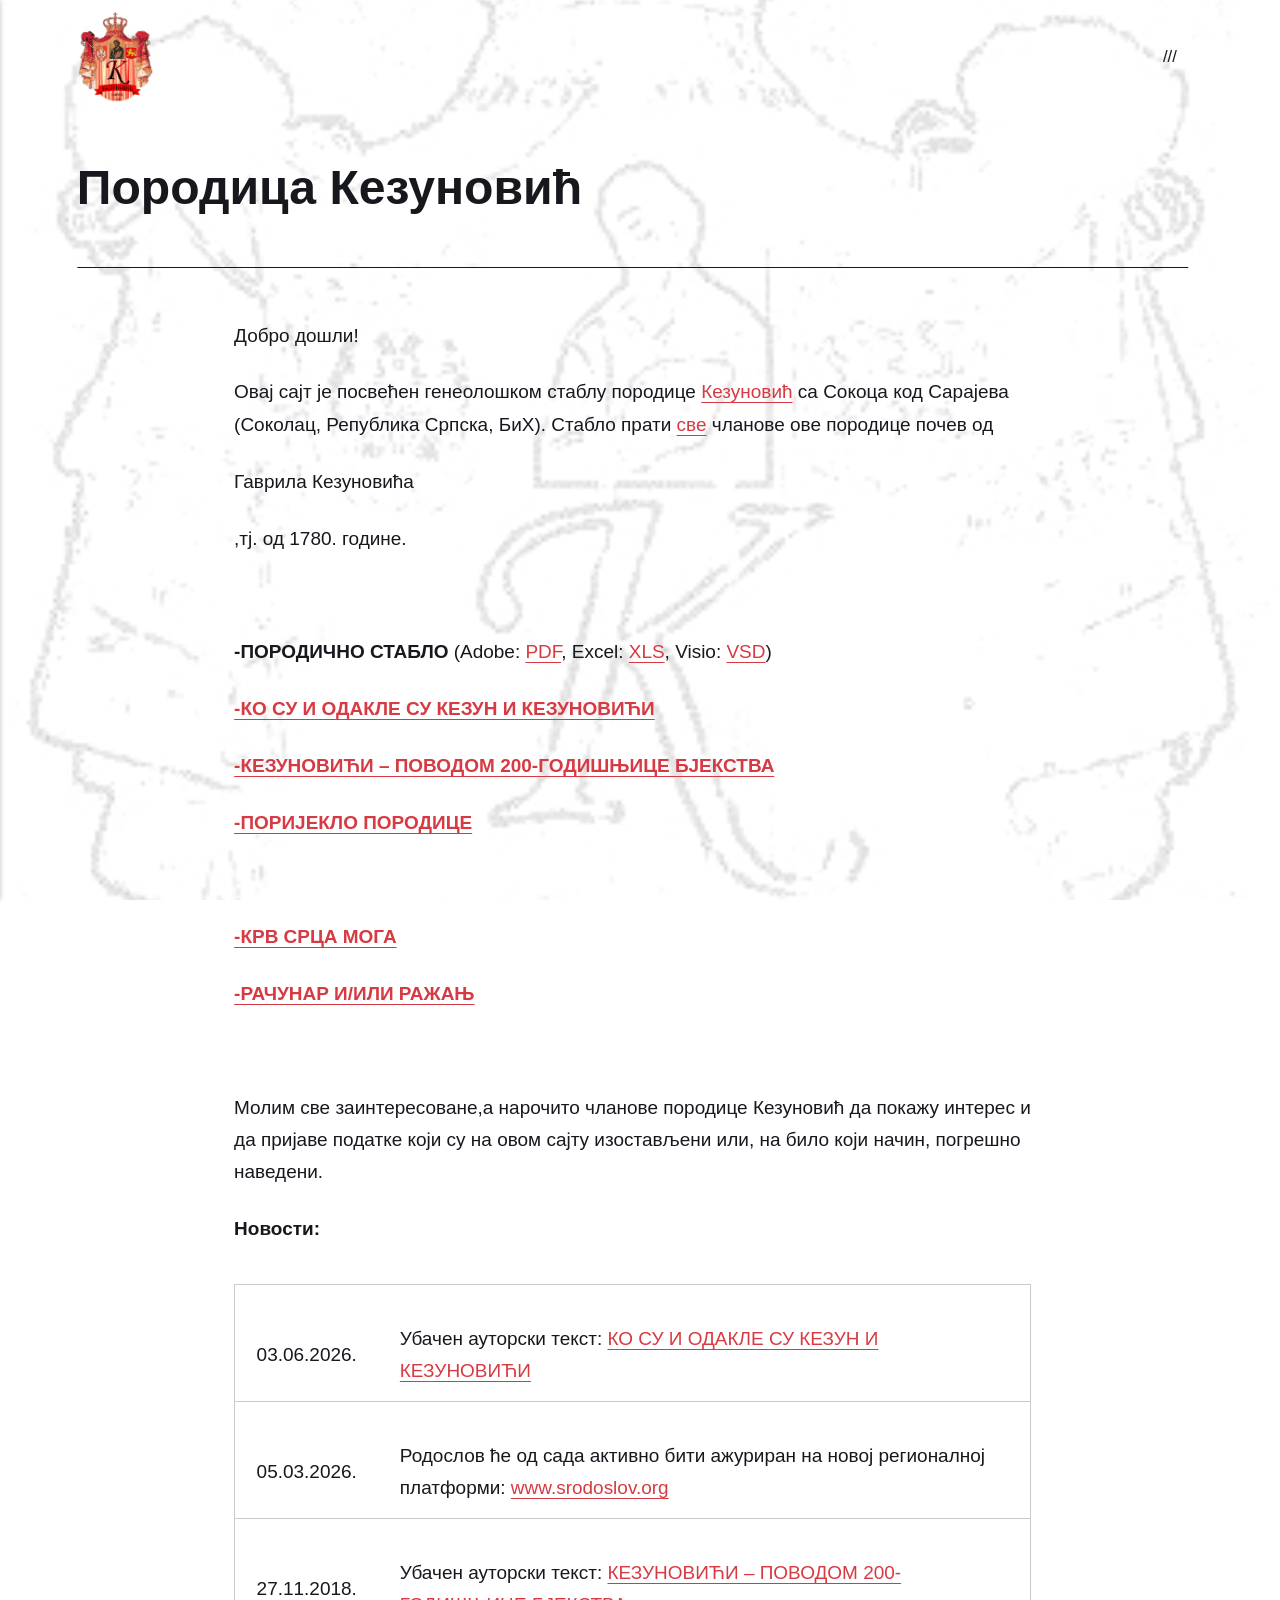
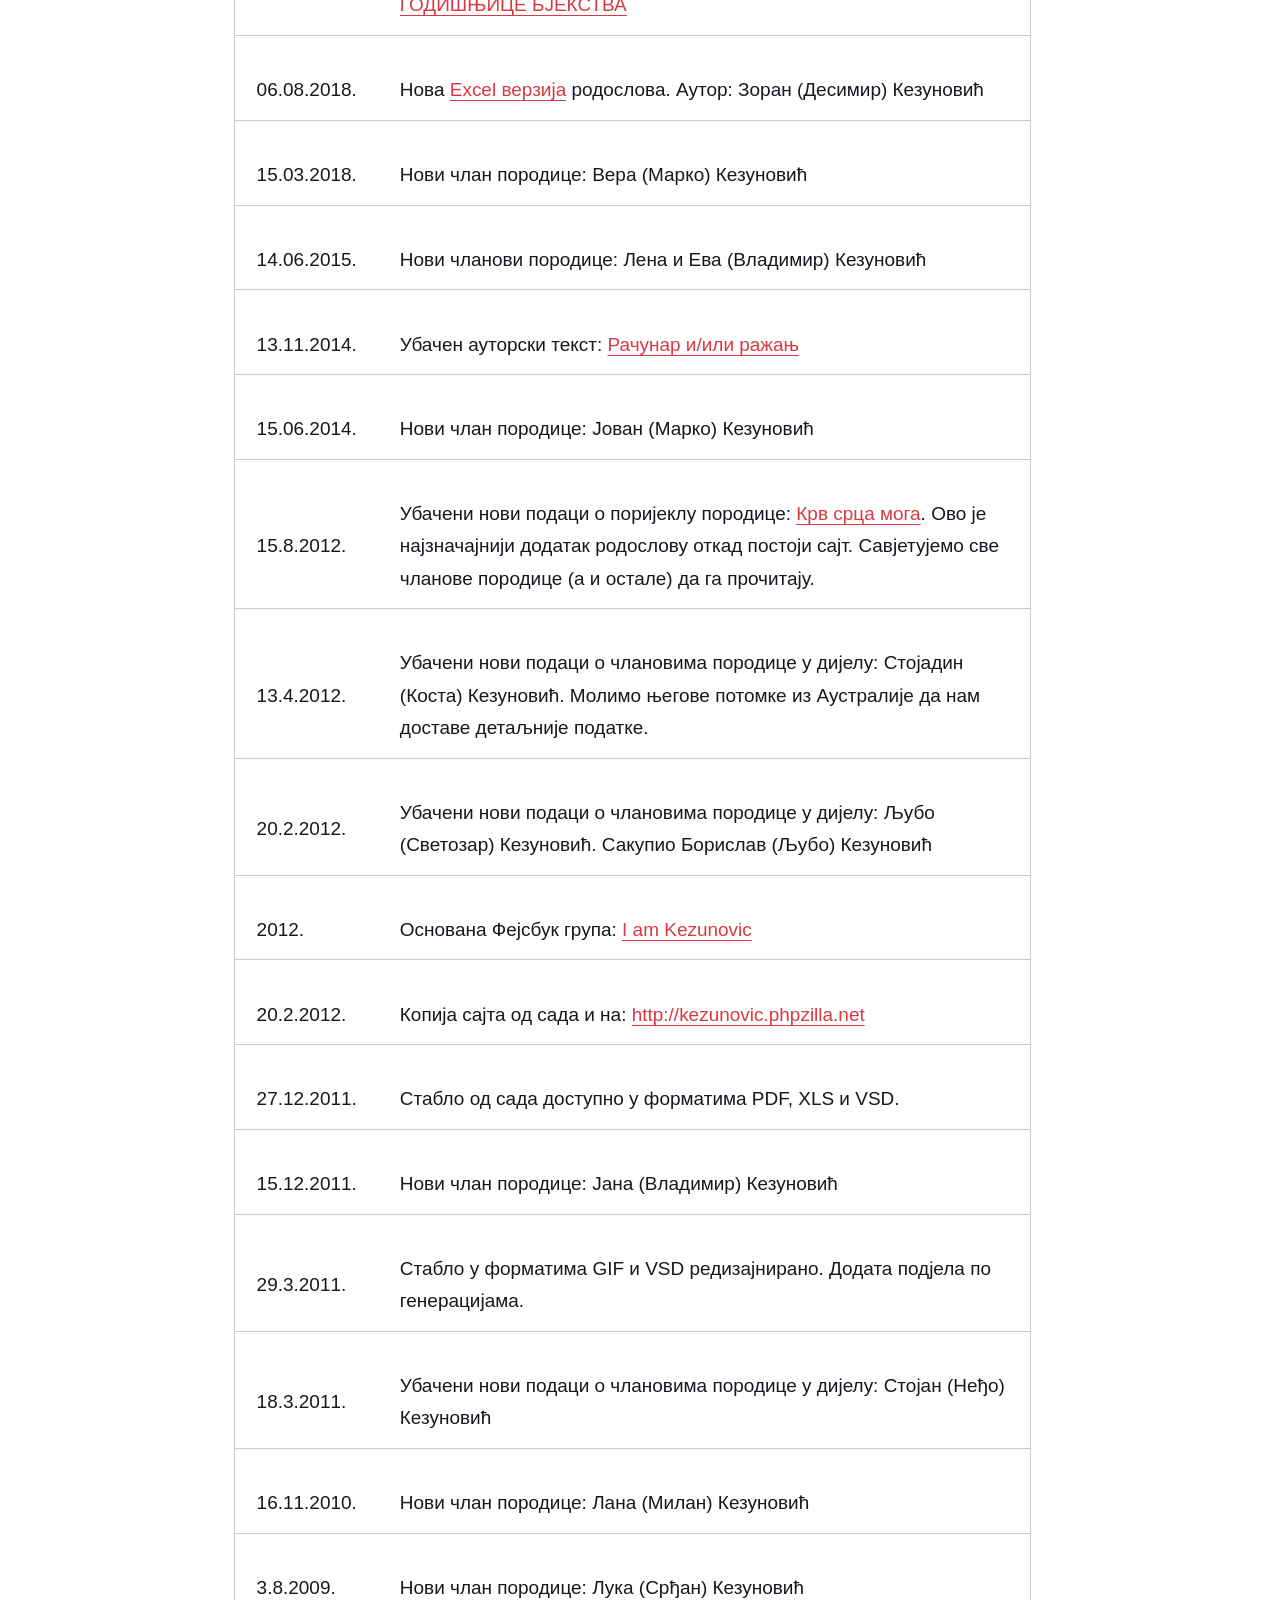
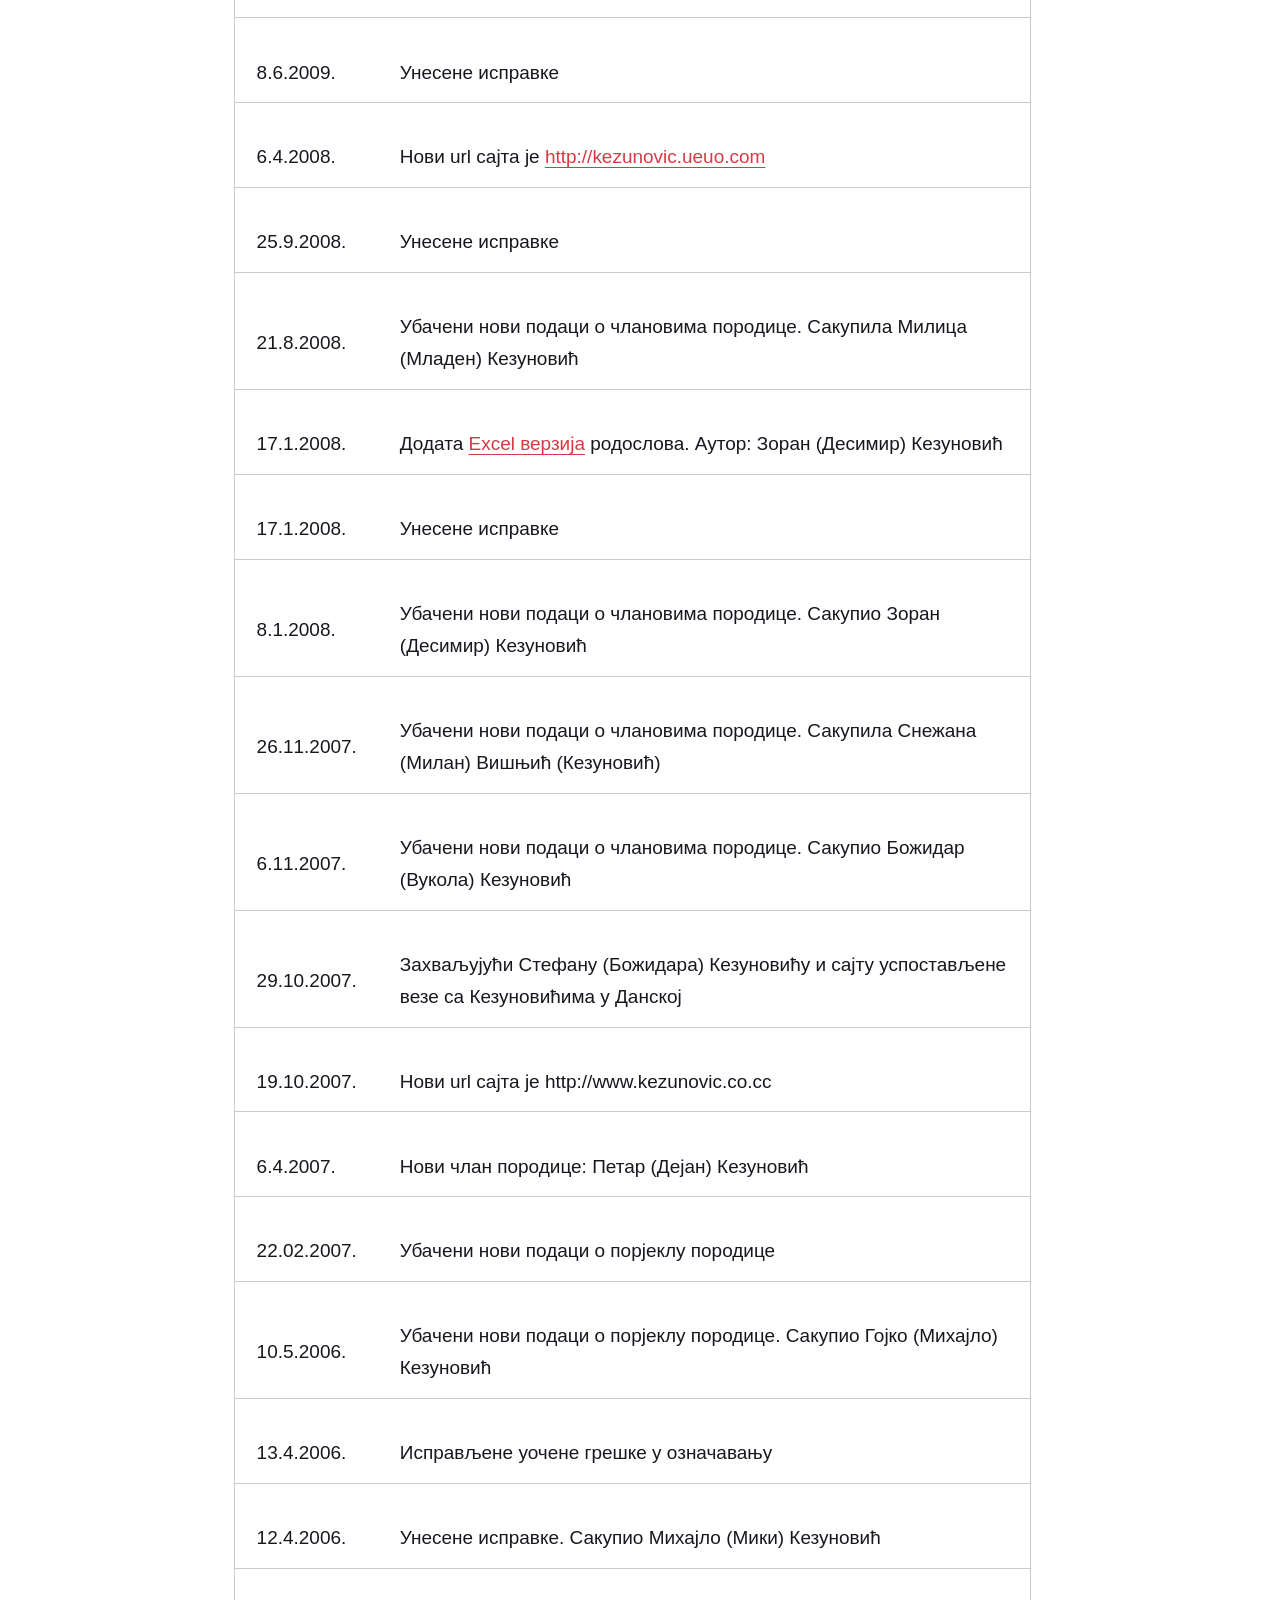
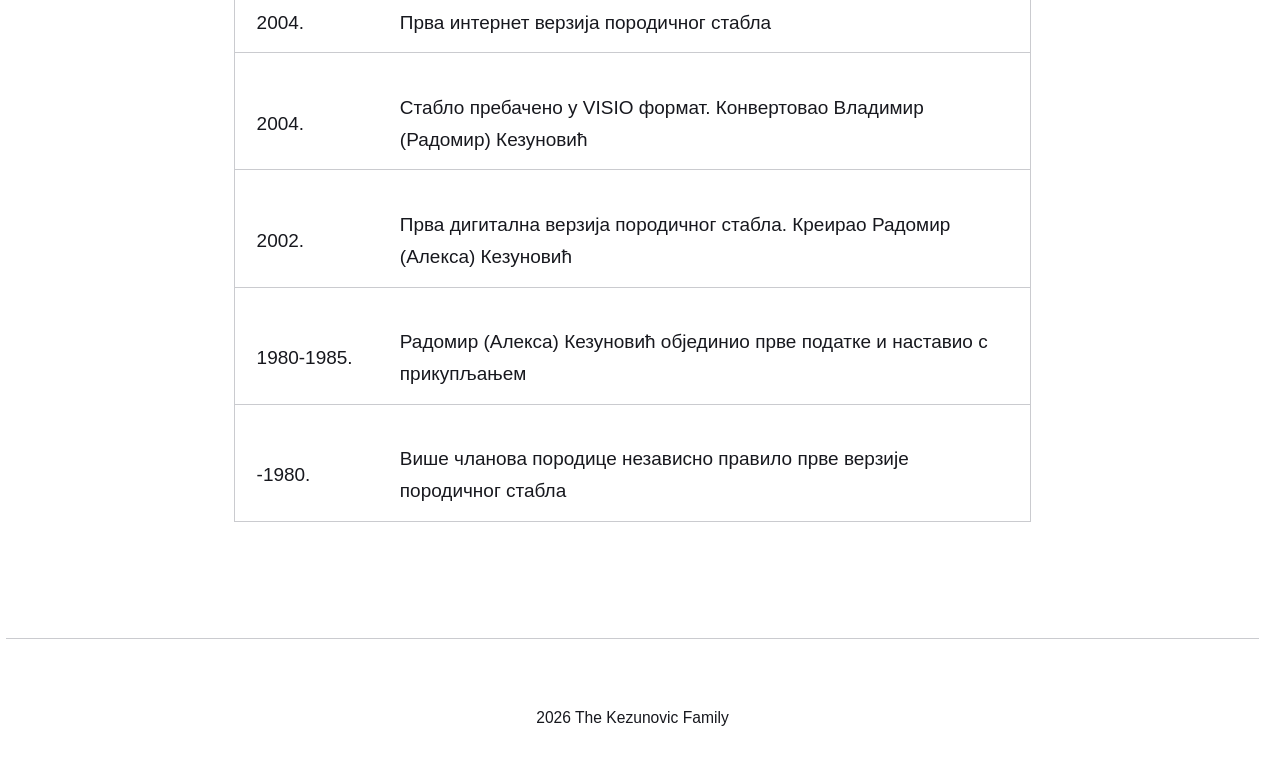
==== commit 9c4b3b94: "Updated from Publii" ====
--- a/index.html
+++ b/index.html
@@ -1,6 +1,6 @@
-<!DOCTYPE html><html lang="en-gb"><head><meta charset="utf-8"><meta http-equiv="X-UA-Compatible" content="IE=edge"><meta name="viewport" content="width=device-width,initial-scale=1"><title>Породица Кезуновић - Porodica Kezunović / Kezunovic Family</title><meta name="description" content="Добро дошли! Овај сајт је посвећен генеолошком стаблу породице Кезуновић са Сокоца код Сарајева (Соколац, Република Српска, БиХ). Стабло прати све чланове ове породице почев од Гаврила Кезуновића ,тј. од 1780. године. -ПОРОДИЧНО СТАБЛО (Adobe: PDF, Excel: XLS, Visio: VSD) -КО СУ И ОДАКЛЕ СУ КЕЗУН И КЕЗУНОВИЋИ -КЕЗУНОВИЋИ – ПОВОДОМ 200-ГОДИШЊИЦЕ БЈЕКСТВА -ПОРИЈЕКЛО ПОРОДИЦЕ&hellip;"><meta name="generator" content="Publii Open-Source CMS for Static Site"><link rel="canonical" href="https://vkeza057.github.io/"><link rel="alternate" type="application/atom+xml" href="https://vkeza057.github.io/feed.xml" title="Porodica Kezunović / Kezunovic Family - RSS"><link rel="alternate" type="application/json" href="https://vkeza057.github.io/feed.json" title="Porodica Kezunović / Kezunovic Family - JSON"><meta property="og:title" content="Породица Кезуновић"><meta property="og:image" content="https://vkeza057.github.io/media/website/k_grb.gif"><meta property="og:image:width" content="336"><meta property="og:image:height" content="398"><meta property="og:site_name" content="Porodica Kezunović / Kezunovic Family"><meta property="og:description" content="Добро дошли! Овај сајт је посвећен генеолошком стаблу породице Кезуновић са Сокоца код Сарајева (Соколац, Република Српска, БиХ). Стабло прати све чланове ове породице почев од Гаврила Кезуновића ,тј. од 1780. године. -ПОРОДИЧНО СТАБЛО (Adobe: PDF, Excel: XLS, Visio: VSD) -КО СУ И ОДАКЛЕ СУ КЕЗУН И КЕЗУНОВИЋИ -КЕЗУНОВИЋИ – ПОВОДОМ 200-ГОДИШЊИЦЕ БЈЕКСТВА -ПОРИЈЕКЛО ПОРОДИЦЕ&hellip;"><meta property="og:url" content="https://vkeza057.github.io/"><meta property="og:type" content="article"><link rel="stylesheet" href="https://vkeza057.github.io/assets/css/style.css?v=29f11f5d544b0a60ac3f657338111ba7"><script type="application/ld+json">{"@context":"http://schema.org","@type":"Article","mainEntityOfPage":{"@type":"WebPage","@id":"https://vkeza057.github.io/"},"headline":"Породица Кезуновић","datePublished":"2026-06-24T08:51+02:00","dateModified":"2026-06-24T11:43+02:00","image":{"@type":"ImageObject","url":"https://vkeza057.github.io/media/website/k_grb.gif","height":398,"width":336},"description":"Добро дошли! Овај сајт је посвећен генеолошком стаблу породице Кезуновић са Сокоца код Сарајева (Соколац, Република Српска, БиХ). Стабло прати све чланове ове породице почев од Гаврила Кезуновића ,тј. од 1780. године. -ПОРОДИЧНО СТАБЛО (Adobe: PDF, Excel: XLS, Visio: VSD) -КО СУ И ОДАКЛЕ СУ КЕЗУН И КЕЗУНОВИЋИ -КЕЗУНОВИЋИ – ПОВОДОМ 200-ГОДИШЊИЦЕ БЈЕКСТВА -ПОРИЈЕКЛО ПОРОДИЦЕ&hellip;","author":{"@type":"Person","name":"VK","url":"https://vkeza057.github.io/authors/vk/"},"publisher":{"@type":"Organization","name":"VK","logo":{"@type":"ImageObject","url":"https://vkeza057.github.io/media/website/k_grb.gif","height":398,"width":336}}}</script><noscript><style>img[loading] {
+<!DOCTYPE html><html lang="en-gb"><head><meta charset="utf-8"><meta http-equiv="X-UA-Compatible" content="IE=edge"><meta name="viewport" content="width=device-width,initial-scale=1"><title>Породица Кезуновић - Porodica Kezunović / Kezunovic Family</title><meta name="description" content="Добро дошли! Овај сајт је посвећен генеолошком стаблу породице Кезуновић са Сокоца код Сарајева (Соколац, Република Српска, БиХ). Стабло прати све чланове ове породице почев од Гаврила Кезуновића ,тј. од 1780. године. -ПОРОДИЧНО СТАБЛО (Adobe: PDF, Excel: XLS, Visio: VSD) -КО СУ И ОДАКЛЕ СУ КЕЗУН И КЕЗУНОВИЋИ -КЕЗУНОВИЋИ – ПОВОДОМ 200-ГОДИШЊИЦЕ БЈЕКСТВА -ПОРИЈЕКЛО ПОРОДИЦЕ&hellip;"><meta name="generator" content="Publii Open-Source CMS for Static Site"><link rel="canonical" href="https://vkeza057.github.io/"><link rel="alternate" type="application/atom+xml" href="https://vkeza057.github.io/feed.xml" title="Porodica Kezunović / Kezunovic Family - RSS"><link rel="alternate" type="application/json" href="https://vkeza057.github.io/feed.json" title="Porodica Kezunović / Kezunovic Family - JSON"><meta property="og:title" content="Породица Кезуновић"><meta property="og:image" content="https://vkeza057.github.io/media/website/k_grb.gif"><meta property="og:image:width" content="336"><meta property="og:image:height" content="398"><meta property="og:site_name" content="Porodica Kezunović / Kezunovic Family"><meta property="og:description" content="Добро дошли! Овај сајт је посвећен генеолошком стаблу породице Кезуновић са Сокоца код Сарајева (Соколац, Република Српска, БиХ). Стабло прати све чланове ове породице почев од Гаврила Кезуновића ,тј. од 1780. године. -ПОРОДИЧНО СТАБЛО (Adobe: PDF, Excel: XLS, Visio: VSD) -КО СУ И ОДАКЛЕ СУ КЕЗУН И КЕЗУНОВИЋИ -КЕЗУНОВИЋИ – ПОВОДОМ 200-ГОДИШЊИЦЕ БЈЕКСТВА -ПОРИЈЕКЛО ПОРОДИЦЕ&hellip;"><meta property="og:url" content="https://vkeza057.github.io/"><meta property="og:type" content="article"><link rel="stylesheet" href="https://vkeza057.github.io/assets/css/style.css?v=29f11f5d544b0a60ac3f657338111ba7"><script type="application/ld+json">{"@context":"http://schema.org","@type":"Article","mainEntityOfPage":{"@type":"WebPage","@id":"https://vkeza057.github.io/"},"headline":"Породица Кезуновић","datePublished":"2026-06-24T08:51+02:00","dateModified":"2026-06-24T11:45+02:00","image":{"@type":"ImageObject","url":"https://vkeza057.github.io/media/website/k_grb.gif","height":398,"width":336},"description":"Добро дошли! Овај сајт је посвећен генеолошком стаблу породице Кезуновић са Сокоца код Сарајева (Соколац, Република Српска, БиХ). Стабло прати све чланове ове породице почев од Гаврила Кезуновића ,тј. од 1780. године. -ПОРОДИЧНО СТАБЛО (Adobe: PDF, Excel: XLS, Visio: VSD) -КО СУ И ОДАКЛЕ СУ КЕЗУН И КЕЗУНОВИЋИ -КЕЗУНОВИЋИ – ПОВОДОМ 200-ГОДИШЊИЦЕ БЈЕКСТВА -ПОРИЈЕКЛО ПОРОДИЦЕ&hellip;","author":{"@type":"Person","name":"VK","url":"https://vkeza057.github.io/authors/vk/"},"publisher":{"@type":"Organization","name":"VK","logo":{"@type":"ImageObject","url":"https://vkeza057.github.io/media/website/k_grb.gif","height":398,"width":336}}}</script><noscript><style>img[loading] {
                     opacity: 1;
-                }</style></noscript></head><body class="page-template"><header class="top js-header"><a class="logo" href="https://vkeza057.github.io/"><img src="https://vkeza057.github.io/media/website/k_grb.gif" alt="Porodica Kezunović / Kezunovic Family" width="336" height="398"></a><nav class="navbar js-navbar"><button class="navbar__toggle js-toggle" aria-label="Menu" aria-haspopup="true" aria-expanded="false"><span class="navbar__toggle-box"><span class="navbar__toggle-inner">Menu</span></span></button><ul class="navbar__menu"><li class="active-parent has-submenu"><a href="https://vkeza057.github.io/" target="_self" aria-haspopup="true" aria-expanded="false">///</a><ul class="navbar__submenu level-2" aria-hidden="true"><li class="active"><a href="https://vkeza057.github.io/" target="_self">Ћирилица</a></li><li><a href="https://vkeza057.github.io/porodica-kezunovic.html" target="_self">Latinica</a></li><li><a href="https://vkeza057.github.io/the-kezunovic-family.html" target="_self">English</a></li></ul></li></ul></nav></header><main class="page"><article class="content"><div class="hero hero--noimage"><header class="hero__content"><div class="wrapper"><h1>Породица Кезуновић</h1></div></header></div><div class="entry-wrapper content__entry"><p style="font-weight: 400;">Добро дошли!</p><p style="font-weight: 400;">Овај сајт је посвећен генеолошком стаблу породице <a href="porjeklo.htm">Кезун</a><a href="https://vkeza057.github.io/porijeklo.html"></a><a href="porjeklo.htm">овић</a> са Сокоца код Сарајева (Соколац, Република Српска, БиХ). Стабло прати <a href="https://vkeza057.github.io/porodica-kezunovitsh-2.html">све</a> чланове ове породице почев од</p><p style="font-weight: 400;">Гаврила Кезуновића</p><p style="font-weight: 400;">,тј. од 1780. године.</p><p style="font-weight: 400;"> </p><p style="font-weight: 400;"><strong>-ПОРОДИЧНО СТАБЛО</strong> (Adobe: <a href="rodoslov.pdf">PDF</a>, Excel: <a href="rodoslov.xlsx">XLS</a>, Visio: <a href="Rodoslov.vsd">VSD</a>)</p><p style="font-weight: 400;"><strong><a href="Ko%20su%20i%20odakle%20su%20Kezun%20i%20Kezunovici.pdf">-КО СУ И ОДАКЛЕ СУ КЕЗУН И КЕЗУНОВИЋИ</a></strong></p><p style="font-weight: 400;"><strong><a href="KEZUNOVICI%20-%20POVODOM%20%20200-GODISNJICE%20BJEKSTVA.pdf">-КЕЗУНОВИЋИ – ПОВОДОМ 200-ГОДИШЊИЦЕ БЈЕКСТВА</a></strong></p><p style="font-weight: 400;"><strong><a href="porijeklo.htm">-ПОРИЈЕКЛО ПОРОДИЦЕ</a></strong></p><p style="font-weight: 400;"><strong> </strong></p><p style="font-weight: 400;"><strong><a href="Krv_srca_moga_cir.pdf">-КРВ СРЦА МОГА</a></strong></p><p style="font-weight: 400;"><strong><a href="Racunar_i_ili_razanj.pdf">-РАЧУНАР И/ИЛИ РАЖАЊ</a></strong></p><p style="font-weight: 400;"><strong> </strong></p><p style="font-weight: 400;">Молим све заинтересоване,а нарочито чланове породице Кезуновић да покажу интерес и да пријаве податке који су на овом сајту изостављени или, на било који начин, погрешно наведени.</p><p style="font-weight: 400;"><strong>Новости:</strong></p><table width="100%"><tbody><tr><td width="94"><p>03.06.2026.</p></td><td><p>Убачен ауторски текст: <a href="Ko%20su%20i%20odakle%20su%20Kezun%20i%20Kezunovici.pdf">КО СУ И ОДАКЛЕ СУ КЕЗУН И КЕЗУНОВИЋИ</a></p></td></tr><tr><td width="94"><p>05.03.2026.</p></td><td><p>Родослов ће од сада активно бити ажуриран на новој регионалној платформи: <a href="www.srodoslov.org">www.srodoslov.org</a></p></td></tr><tr><td width="94"><p>27.11.2018.</p></td><td><p>Убачен ауторски текст: <a href="KEZUNOVICI%20-%20POVODOM%20%20200-GODISNJICE%20BJEKSTVA.pdf">КЕЗУНОВИЋИ – ПОВОДОМ 200-ГОДИШЊИЦЕ БЈЕКСТВА</a></p></td></tr><tr><td width="94"><p>06.08.2018.</p></td><td><p>Нова <a href="rodoslov.xlsx">Excel верзија</a> родослова. Аутор: Зоран (Десимир) Кезуновић</p></td></tr><tr><td width="94"><p>15.03.2018.</p></td><td><p>Нови члан породице: Вера (Марко) Кезуновић</p></td></tr><tr><td width="94"><p>14.06.2015.</p></td><td><p>Нови чланови породице: Лена и Ева (Владимир) Кезуновић</p></td></tr><tr><td width="94"><p>13.11.2014.</p></td><td><p>Убачен ауторски текст: <a href="Racunar_i_ili_razanj.pdf">Рачунар и/или ражањ</a></p></td></tr><tr><td width="94"><p>15.06.2014.</p></td><td><p>Нови члан породице: Јован (Марко) Кезуновић</p></td></tr><tr><td width="94"><p>15.8.2012.</p></td><td><p>Убачени нови подаци о поријеклу породице: <a href="Krv_srca_moga_cir.pdf">Крв срца мога</a>. Ово је најзначајнији додатак родослову откад постоји сајт. Савјетујемо све чланове породице (а и остале) да га прочитају.</p></td></tr><tr><td width="94"><p>13.4.2012.</p></td><td><p>Убачени нови подаци о члановима породице у дијелу: Стојадин (Коста) Кезуновић. Молимо његове потомке из Аустралије да нам доставе детаљније податке.</p></td></tr><tr><td width="94"><p>20.2.2012.</p></td><td><p>Убачени нови подаци о члановима породице у дијелу: Љубо (Светозар) Кезуновић. Сакупио Борислав (Љубо) Кезуновић</p></td></tr><tr><td width="94"><p>2012.</p></td><td><p>Основана Фејсбук група: <a href="http://www.facebook.com/group.php?gid=14878345124">I am Kezunovic</a></p></td></tr><tr><td width="94"><p>20.2.2012.</p></td><td><p>Копија сајта од сада и на: <a href="http://kezunovic.phpzilla.net/">http://kezunovic.phpzilla.net</a></p></td></tr><tr><td width="94"><p>27.12.2011.</p></td><td><p>Стабло од сада доступно у форматима PDF, XLS и VSD.</p></td></tr><tr><td width="94"><p>15.12.2011.</p></td><td><p>Нови члан породице: Јана (Владимир) Кезуновић</p></td></tr><tr><td width="94"><p>29.3.2011.</p></td><td><p>Стабло у форматима GIF и VSD редизајнирано. Додата подјела по генерацијама.</p></td></tr><tr><td width="94"><p>18.3.2011.</p></td><td><p>Убачени нови подаци о члановима породице у дијелу: Стојан (Неђо) Кезуновић</p></td></tr><tr><td width="94"><p>16.11.2010.</p></td><td><p>Нови члан породице: Лана (Милан) Кезуновић</p></td></tr><tr><td width="94"><p>3.8.2009.</p></td><td><p>Нови члан породице: Лука (Срђан) Кезуновић</p></td></tr><tr><td width="94"><p>8.6.2009.</p></td><td><p>Унесене исправке</p></td></tr><tr><td width="94"><p>6.4.2008.</p></td><td><p>Нови url сајта је <a href="http://kezunovic.ueuo.com/">http://kezunovic.ueuo.com</a></p></td></tr><tr><td width="94"><p>25.9.2008.</p></td><td><p>Унесене исправке</p></td></tr><tr><td width="94"><p>21.8.2008.</p></td><td><p>Убачени нови подаци о члановима породице. Сакупила Милица (Младен) Кезуновић</p></td></tr><tr><td width="94"><p>17.1.2008.</p></td><td><p>Додата <a href="rodoslov.xlsx">Excel верзија</a> родослова. Аутор: Зоран (Десимир) Кезуновић</p></td></tr><tr><td width="94"><p>17.1.2008.</p></td><td><p>Унесене исправке</p></td></tr><tr><td width="94"><p>8.1.2008.</p></td><td><p>Убачени нови подаци о члановима породице. Сакупио Зоран (Десимир) Кезуновић</p></td></tr><tr><td width="94"><p>26.11.2007.</p></td><td><p>Убачени нови подаци о члановима породице. Сакупила Снежана (Милан) Вишњић (Кезуновић)</p></td></tr><tr><td width="94"><p>6.11.2007.</p></td><td><p>Убачени нови подаци о члановима породице. Сакупио Божидар (Вукола) Кезуновић</p></td></tr><tr><td width="94"><p>29.10.2007.</p></td><td><p>Захваљујући Стефану (Божидара) Кезуновићу и сајту успостављене везе са Кезуновићима у Данској</p></td></tr><tr><td width="94"><p>19.10.2007.</p></td><td><p>Нови url сајта је http://www.kezunovic.co.cc</p></td></tr><tr><td width="94"><p>6.4.2007.</p></td><td><p>Нови члан породице: Петар (Дејан) Кезуновић</p></td></tr><tr><td width="94"><p>22.02.2007.</p></td><td><p>Убачени нови подаци о порјеклу породице</p></td></tr><tr><td width="94"><p>10.5.2006.</p></td><td><p>Убачени нови подаци о порјеклу породице. Сакупио Гојко (Михајло) Кезуновић</p></td></tr><tr><td width="94"><p>13.4.2006.</p></td><td><p>Исправљене уочене грешке у означавању</p></td></tr><tr><td width="94"><p>12.4.2006.</p></td><td><p>Унесене исправке. Сакупио Михајло (Мики) Кезуновић</p></td></tr><tr><td width="94"><p>2004.</p></td><td><p>Прва интернет верзија породичног стабла</p></td></tr><tr><td width="94"><p>2004.</p></td><td><p>Стабло пребачено у VISIO формат. Конвертовао Владимир (Радомир) Кезуновић</p></td></tr><tr><td width="94"><p>2002.</p></td><td><p>Прва дигитална верзија породичног стабла. Креирао Радомир (Алекса) Кезуновић</p></td></tr><tr><td width="94"><p>1980-1985.</p></td><td><p>Радомир (Алекса) Кезуновић објединио прве податке и наставио с прикупљањем</p></td></tr><tr><td width="94"><p>-1980.</p></td><td><p>Више чланова породице независно правило прве верзије породичног стабла</p></td></tr></tbody></table></div></article></main><footer class="footer"><div class="wrapper"><div class="footer__copyright"><p>2026 The Kezunovic Family</p></div><button id="backToTop" class="footer__bttop" aria-label="Back to top" title="Back to top"><svg width="20" height="20"><use xlink:href="https://vkeza057.github.io/assets/svg/svg-map.svg#toparrow"/></svg></button></div></footer><script defer="defer" src="https://vkeza057.github.io/assets/js/scripts.min.js?v=dafec4f87fead6718cb125f0b0fc8441"></script><script>window.publiiThemeMenuConfig={mobileMenuMode:'sidebar',animationSpeed:300,submenuWidth: 'auto',doubleClickTime:500,mobileMenuExpandableSubmenus:true,relatedContainerForOverlayMenuSelector:'.top'};</script><script>var images = document.querySelectorAll('img[loading]');
+                }</style></noscript></head><body class="page-template"><header class="top js-header"><a class="logo" href="https://vkeza057.github.io/"><img src="https://vkeza057.github.io/media/website/k_grb.gif" alt="Porodica Kezunović / Kezunovic Family" width="336" height="398"></a><nav class="navbar js-navbar"><button class="navbar__toggle js-toggle" aria-label="Menu" aria-haspopup="true" aria-expanded="false"><span class="navbar__toggle-box"><span class="navbar__toggle-inner">Menu</span></span></button><ul class="navbar__menu"><li class="active-parent has-submenu"><a href="https://vkeza057.github.io/" target="_self" aria-haspopup="true" aria-expanded="false">///</a><ul class="navbar__submenu level-2" aria-hidden="true"><li class="active"><a href="https://vkeza057.github.io/" target="_self">Ћирилица</a></li><li><a href="https://vkeza057.github.io/porodica-kezunovic.html" target="_self">Latinica</a></li><li><a href="https://vkeza057.github.io/the-kezunovic-family.html" target="_self">English</a></li></ul></li></ul></nav></header><main class="page"><article class="content"><div class="hero hero--noimage"><header class="hero__content"><div class="wrapper"><h1>Породица Кезуновић</h1></div></header></div><div class="entry-wrapper content__entry"><p style="font-weight: 400;">Добро дошли!</p><p style="font-weight: 400;">Овај сајт је посвећен генеолошком стаблу породице <a href="https://vkeza057.github.io/porijeklo.html">Кезуновић</a> са Сокоца код Сарајева (Соколац, Република Српска, БиХ). Стабло прати <a href="https://vkeza057.github.io/porodica-kezunovitsh-2.html">све</a> чланове ове породице почев од</p><p style="font-weight: 400;">Гаврила Кезуновића</p><p style="font-weight: 400;">,тј. од 1780. године.</p><p style="font-weight: 400;"> </p><p style="font-weight: 400;"><strong>-ПОРОДИЧНО СТАБЛО</strong> (Adobe: <a href="rodoslov.pdf">PDF</a>, Excel: <a href="rodoslov.xlsx">XLS</a>, Visio: <a href="Rodoslov.vsd">VSD</a>)</p><p style="font-weight: 400;"><strong><a href="Ko%20su%20i%20odakle%20su%20Kezun%20i%20Kezunovici.pdf">-КО СУ И ОДАКЛЕ СУ КЕЗУН И КЕЗУНОВИЋИ</a></strong></p><p style="font-weight: 400;"><strong><a href="KEZUNOVICI%20-%20POVODOM%20%20200-GODISNJICE%20BJEKSTVA.pdf">-КЕЗУНОВИЋИ – ПОВОДОМ 200-ГОДИШЊИЦЕ БЈЕКСТВА</a></strong></p><p style="font-weight: 400;"><strong><a href="porijeklo.htm">-ПОРИЈЕКЛО ПОРОДИЦЕ</a></strong></p><p style="font-weight: 400;"><strong> </strong></p><p style="font-weight: 400;"><strong><a href="Krv_srca_moga_cir.pdf">-КРВ СРЦА МОГА</a></strong></p><p style="font-weight: 400;"><strong><a href="Racunar_i_ili_razanj.pdf">-РАЧУНАР И/ИЛИ РАЖАЊ</a></strong></p><p style="font-weight: 400;"><strong> </strong></p><p style="font-weight: 400;">Молим све заинтересоване,а нарочито чланове породице Кезуновић да покажу интерес и да пријаве податке који су на овом сајту изостављени или, на било који начин, погрешно наведени.</p><p style="font-weight: 400;"><strong>Новости:</strong></p><table width="100%"><tbody><tr><td width="94"><p>03.06.2026.</p></td><td><p>Убачен ауторски текст: <a href="Ko%20su%20i%20odakle%20su%20Kezun%20i%20Kezunovici.pdf">КО СУ И ОДАКЛЕ СУ КЕЗУН И КЕЗУНОВИЋИ</a></p></td></tr><tr><td width="94"><p>05.03.2026.</p></td><td><p>Родослов ће од сада активно бити ажуриран на новој регионалној платформи: <a href="www.srodoslov.org">www.srodoslov.org</a></p></td></tr><tr><td width="94"><p>27.11.2018.</p></td><td><p>Убачен ауторски текст: <a href="KEZUNOVICI%20-%20POVODOM%20%20200-GODISNJICE%20BJEKSTVA.pdf">КЕЗУНОВИЋИ – ПОВОДОМ 200-ГОДИШЊИЦЕ БЈЕКСТВА</a></p></td></tr><tr><td width="94"><p>06.08.2018.</p></td><td><p>Нова <a href="rodoslov.xlsx">Excel верзија</a> родослова. Аутор: Зоран (Десимир) Кезуновић</p></td></tr><tr><td width="94"><p>15.03.2018.</p></td><td><p>Нови члан породице: Вера (Марко) Кезуновић</p></td></tr><tr><td width="94"><p>14.06.2015.</p></td><td><p>Нови чланови породице: Лена и Ева (Владимир) Кезуновић</p></td></tr><tr><td width="94"><p>13.11.2014.</p></td><td><p>Убачен ауторски текст: <a href="Racunar_i_ili_razanj.pdf">Рачунар и/или ражањ</a></p></td></tr><tr><td width="94"><p>15.06.2014.</p></td><td><p>Нови члан породице: Јован (Марко) Кезуновић</p></td></tr><tr><td width="94"><p>15.8.2012.</p></td><td><p>Убачени нови подаци о поријеклу породице: <a href="Krv_srca_moga_cir.pdf">Крв срца мога</a>. Ово је најзначајнији додатак родослову откад постоји сајт. Савјетујемо све чланове породице (а и остале) да га прочитају.</p></td></tr><tr><td width="94"><p>13.4.2012.</p></td><td><p>Убачени нови подаци о члановима породице у дијелу: Стојадин (Коста) Кезуновић. Молимо његове потомке из Аустралије да нам доставе детаљније податке.</p></td></tr><tr><td width="94"><p>20.2.2012.</p></td><td><p>Убачени нови подаци о члановима породице у дијелу: Љубо (Светозар) Кезуновић. Сакупио Борислав (Љубо) Кезуновић</p></td></tr><tr><td width="94"><p>2012.</p></td><td><p>Основана Фејсбук група: <a href="http://www.facebook.com/group.php?gid=14878345124">I am Kezunovic</a></p></td></tr><tr><td width="94"><p>20.2.2012.</p></td><td><p>Копија сајта од сада и на: <a href="http://kezunovic.phpzilla.net/">http://kezunovic.phpzilla.net</a></p></td></tr><tr><td width="94"><p>27.12.2011.</p></td><td><p>Стабло од сада доступно у форматима PDF, XLS и VSD.</p></td></tr><tr><td width="94"><p>15.12.2011.</p></td><td><p>Нови члан породице: Јана (Владимир) Кезуновић</p></td></tr><tr><td width="94"><p>29.3.2011.</p></td><td><p>Стабло у форматима GIF и VSD редизајнирано. Додата подјела по генерацијама.</p></td></tr><tr><td width="94"><p>18.3.2011.</p></td><td><p>Убачени нови подаци о члановима породице у дијелу: Стојан (Неђо) Кезуновић</p></td></tr><tr><td width="94"><p>16.11.2010.</p></td><td><p>Нови члан породице: Лана (Милан) Кезуновић</p></td></tr><tr><td width="94"><p>3.8.2009.</p></td><td><p>Нови члан породице: Лука (Срђан) Кезуновић</p></td></tr><tr><td width="94"><p>8.6.2009.</p></td><td><p>Унесене исправке</p></td></tr><tr><td width="94"><p>6.4.2008.</p></td><td><p>Нови url сајта је <a href="http://kezunovic.ueuo.com/">http://kezunovic.ueuo.com</a></p></td></tr><tr><td width="94"><p>25.9.2008.</p></td><td><p>Унесене исправке</p></td></tr><tr><td width="94"><p>21.8.2008.</p></td><td><p>Убачени нови подаци о члановима породице. Сакупила Милица (Младен) Кезуновић</p></td></tr><tr><td width="94"><p>17.1.2008.</p></td><td><p>Додата <a href="rodoslov.xlsx">Excel верзија</a> родослова. Аутор: Зоран (Десимир) Кезуновић</p></td></tr><tr><td width="94"><p>17.1.2008.</p></td><td><p>Унесене исправке</p></td></tr><tr><td width="94"><p>8.1.2008.</p></td><td><p>Убачени нови подаци о члановима породице. Сакупио Зоран (Десимир) Кезуновић</p></td></tr><tr><td width="94"><p>26.11.2007.</p></td><td><p>Убачени нови подаци о члановима породице. Сакупила Снежана (Милан) Вишњић (Кезуновић)</p></td></tr><tr><td width="94"><p>6.11.2007.</p></td><td><p>Убачени нови подаци о члановима породице. Сакупио Божидар (Вукола) Кезуновић</p></td></tr><tr><td width="94"><p>29.10.2007.</p></td><td><p>Захваљујући Стефану (Божидара) Кезуновићу и сајту успостављене везе са Кезуновићима у Данској</p></td></tr><tr><td width="94"><p>19.10.2007.</p></td><td><p>Нови url сајта је http://www.kezunovic.co.cc</p></td></tr><tr><td width="94"><p>6.4.2007.</p></td><td><p>Нови члан породице: Петар (Дејан) Кезуновић</p></td></tr><tr><td width="94"><p>22.02.2007.</p></td><td><p>Убачени нови подаци о порјеклу породице</p></td></tr><tr><td width="94"><p>10.5.2006.</p></td><td><p>Убачени нови подаци о порјеклу породице. Сакупио Гојко (Михајло) Кезуновић</p></td></tr><tr><td width="94"><p>13.4.2006.</p></td><td><p>Исправљене уочене грешке у означавању</p></td></tr><tr><td width="94"><p>12.4.2006.</p></td><td><p>Унесене исправке. Сакупио Михајло (Мики) Кезуновић</p></td></tr><tr><td width="94"><p>2004.</p></td><td><p>Прва интернет верзија породичног стабла</p></td></tr><tr><td width="94"><p>2004.</p></td><td><p>Стабло пребачено у VISIO формат. Конвертовао Владимир (Радомир) Кезуновић</p></td></tr><tr><td width="94"><p>2002.</p></td><td><p>Прва дигитална верзија породичног стабла. Креирао Радомир (Алекса) Кезуновић</p></td></tr><tr><td width="94"><p>1980-1985.</p></td><td><p>Радомир (Алекса) Кезуновић објединио прве податке и наставио с прикупљањем</p></td></tr><tr><td width="94"><p>-1980.</p></td><td><p>Више чланова породице независно правило прве верзије породичног стабла</p></td></tr></tbody></table></div></article></main><footer class="footer"><div class="wrapper"><div class="footer__copyright"><p>2026 The Kezunovic Family</p></div><button id="backToTop" class="footer__bttop" aria-label="Back to top" title="Back to top"><svg width="20" height="20"><use xlink:href="https://vkeza057.github.io/assets/svg/svg-map.svg#toparrow"/></svg></button></div></footer><script defer="defer" src="https://vkeza057.github.io/assets/js/scripts.min.js?v=dafec4f87fead6718cb125f0b0fc8441"></script><script>window.publiiThemeMenuConfig={mobileMenuMode:'sidebar',animationSpeed:300,submenuWidth: 'auto',doubleClickTime:500,mobileMenuExpandableSubmenus:true,relatedContainerForOverlayMenuSelector:'.top'};</script><script>var images = document.querySelectorAll('img[loading]');
         for (var i = 0; i < images.length; i++) {
             if (images[i].complete) {
                 images[i].classList.add('is-loaded');
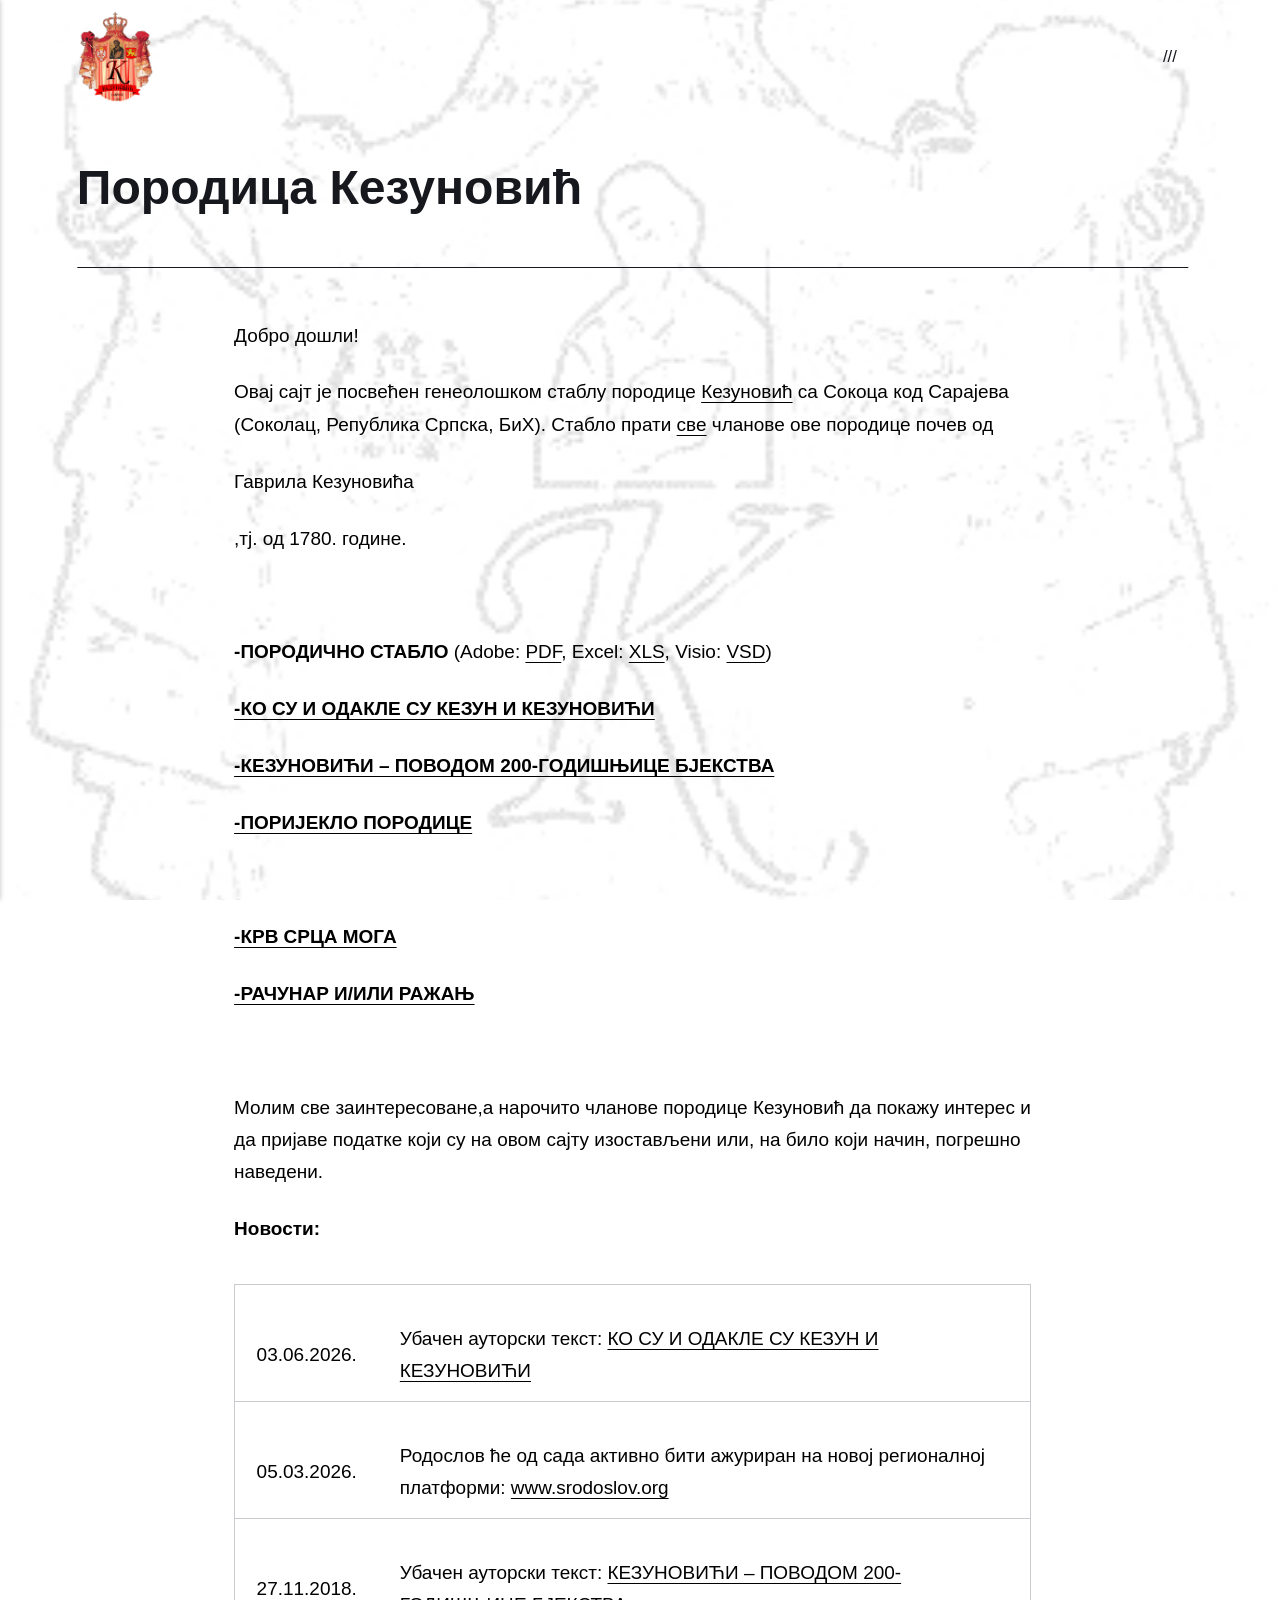
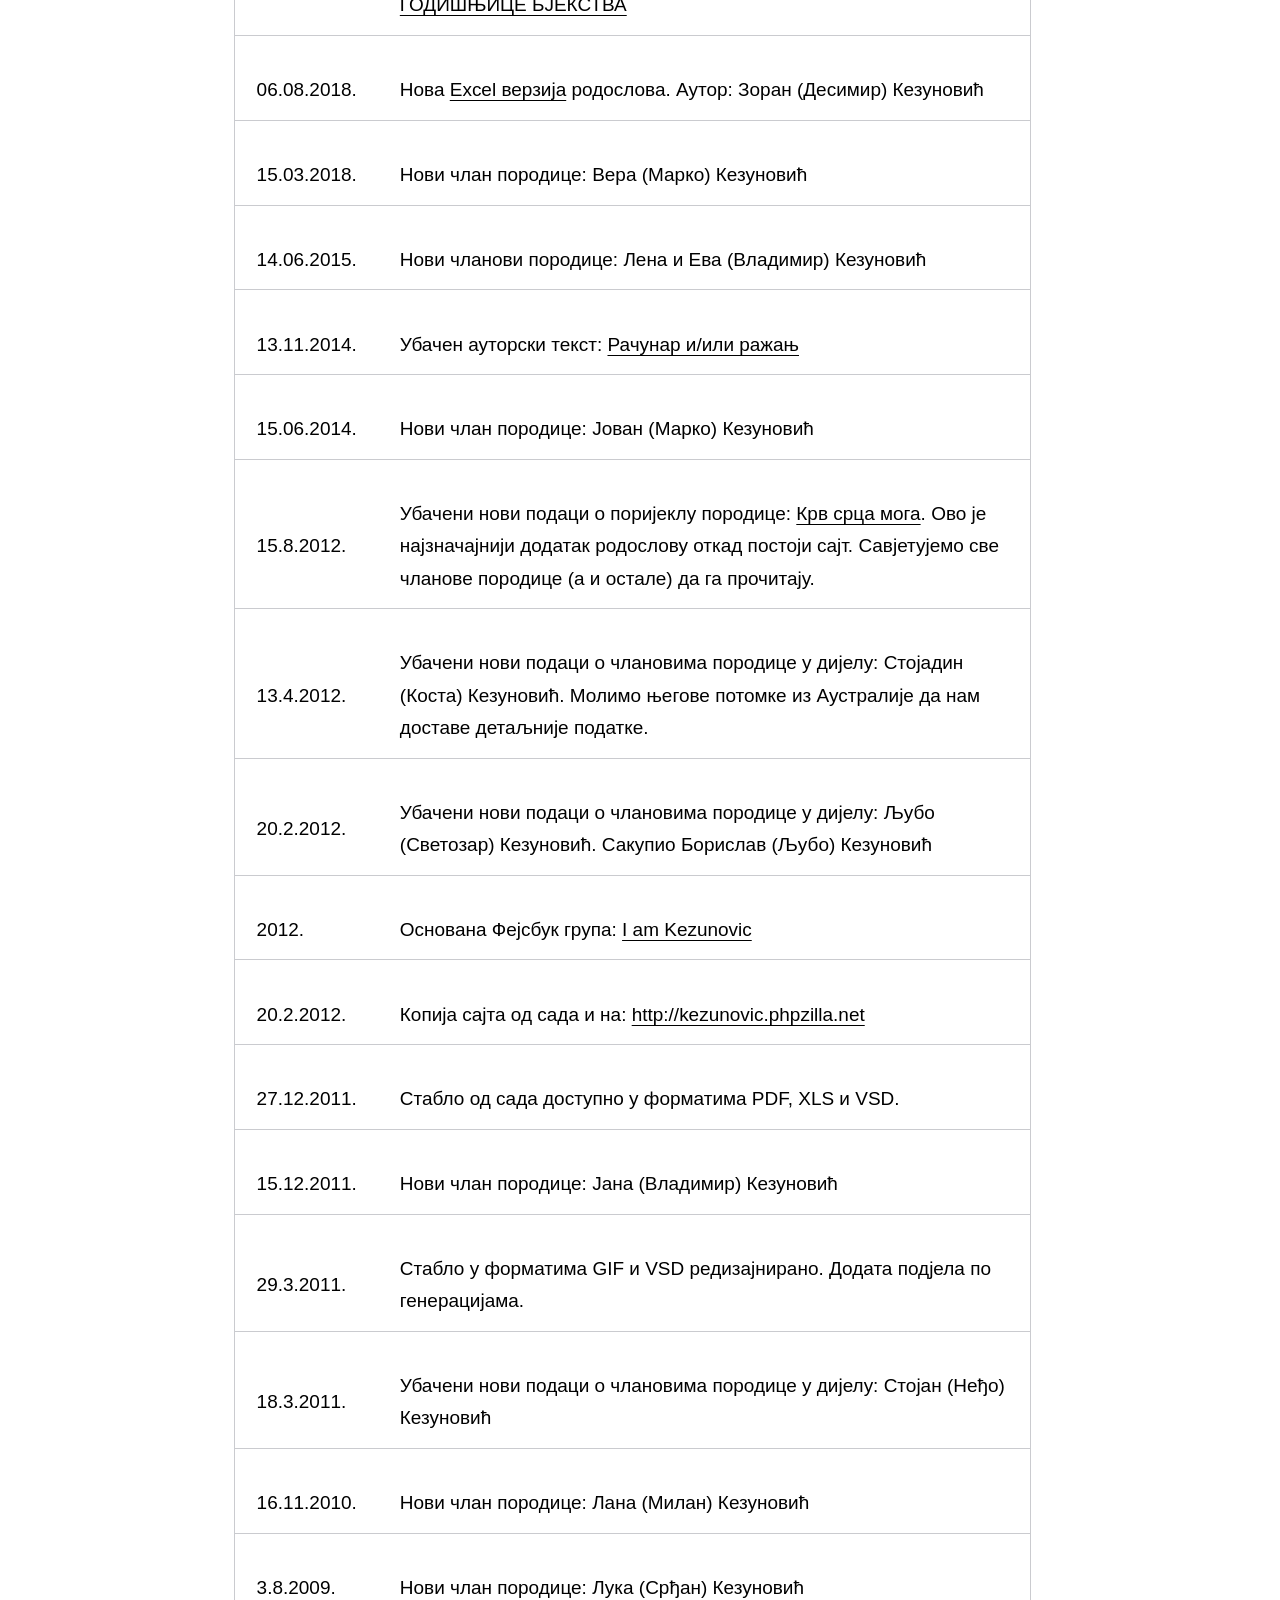
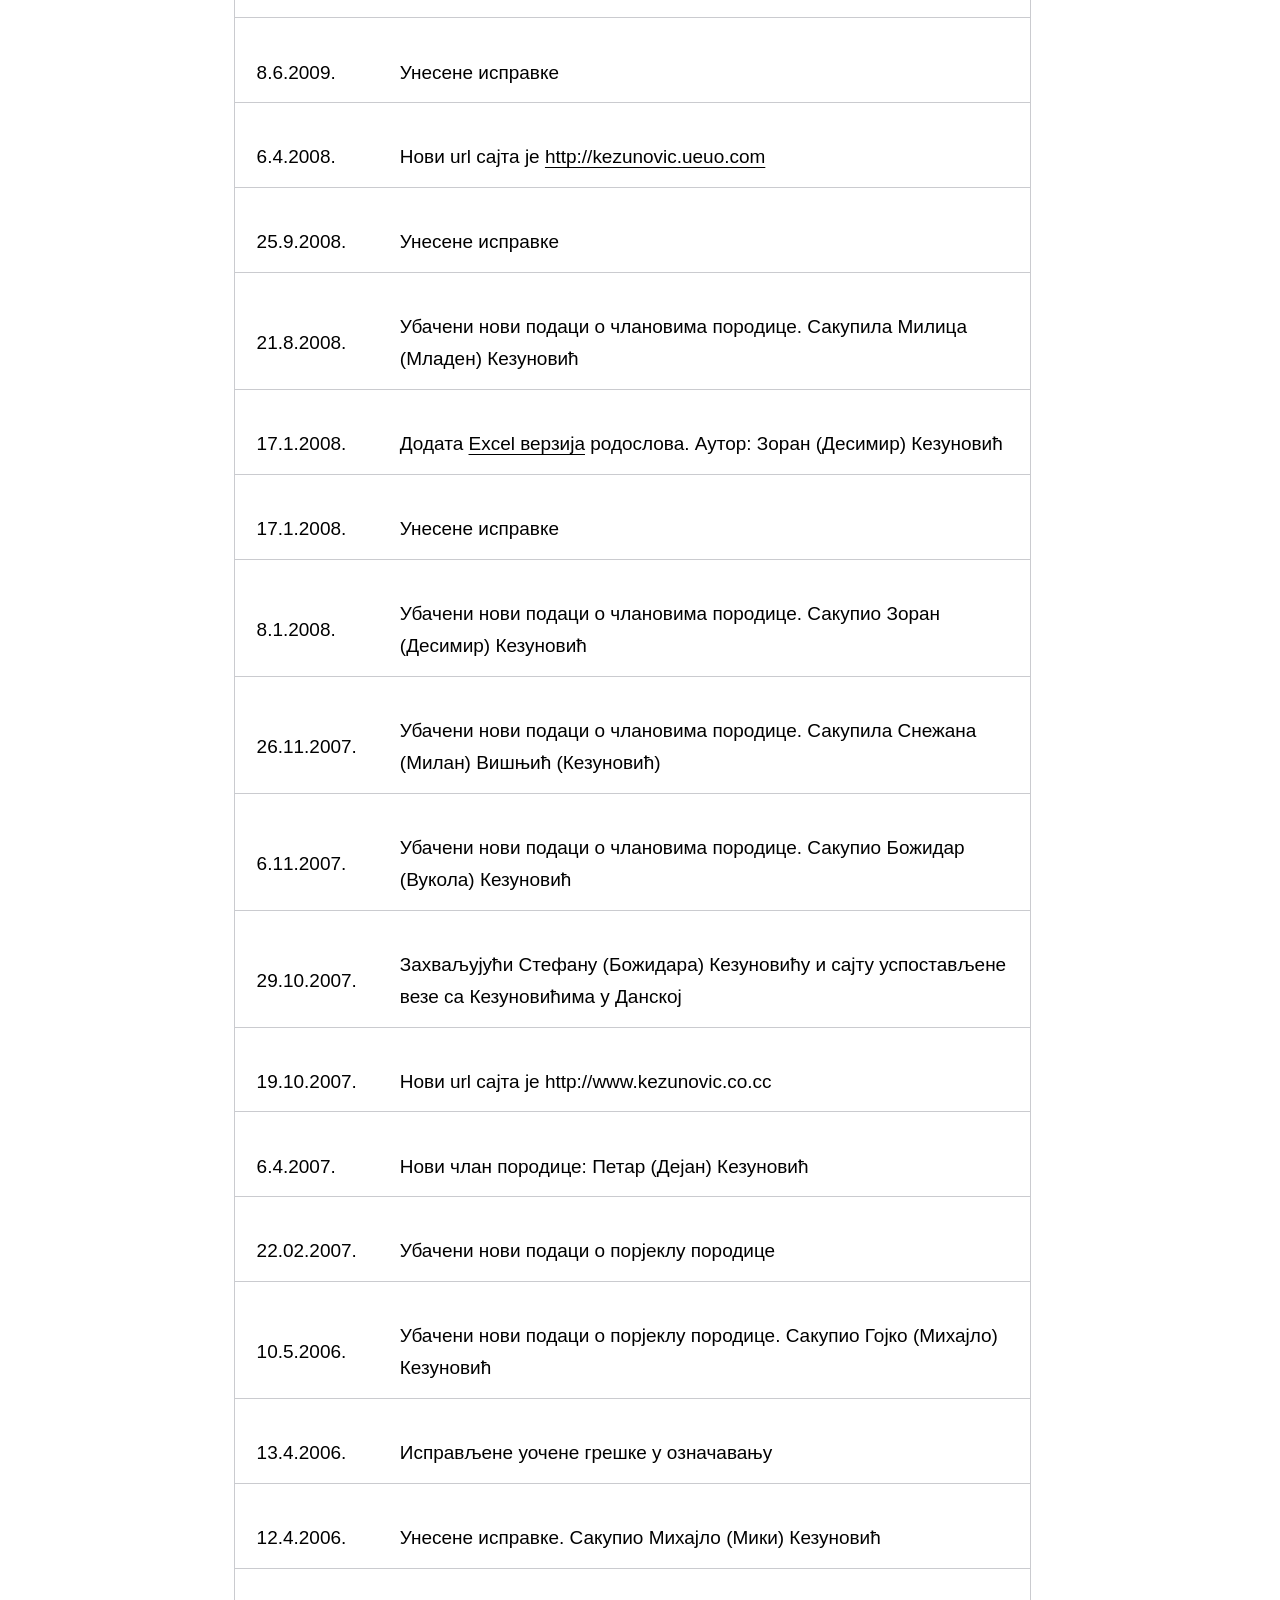
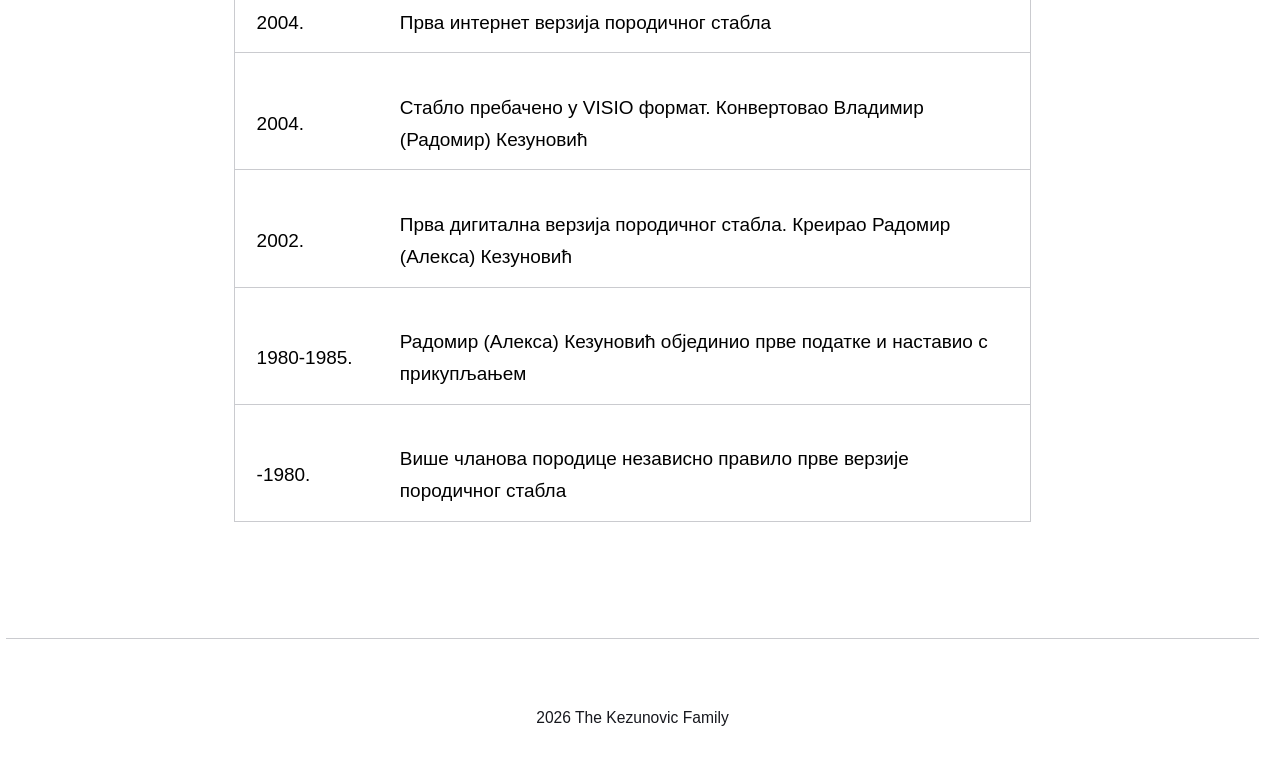
==== commit dcf440a0: "Updated from Publii" ====
--- a/index.html
+++ b/index.html
@@ -1,6 +1,6 @@
-<!DOCTYPE html><html lang="en-gb"><head><meta charset="utf-8"><meta http-equiv="X-UA-Compatible" content="IE=edge"><meta name="viewport" content="width=device-width,initial-scale=1"><title>Породица Кезуновић - Porodica Kezunović / Kezunovic Family</title><meta name="description" content="Добро дошли! Овај сајт је посвећен генеолошком стаблу породице Кезуновић са Сокоца код Сарајева (Соколац, Република Српска, БиХ). Стабло прати све чланове ове породице почев од Гаврила Кезуновића ,тј. од 1780. године. -ПОРОДИЧНО СТАБЛО (Adobe: PDF, Excel: XLS, Visio: VSD) -КО СУ И ОДАКЛЕ СУ КЕЗУН И КЕЗУНОВИЋИ -КЕЗУНОВИЋИ – ПОВОДОМ 200-ГОДИШЊИЦЕ БЈЕКСТВА -ПОРИЈЕКЛО ПОРОДИЦЕ&hellip;"><meta name="generator" content="Publii Open-Source CMS for Static Site"><link rel="canonical" href="https://vkeza057.github.io/"><link rel="alternate" type="application/atom+xml" href="https://vkeza057.github.io/feed.xml" title="Porodica Kezunović / Kezunovic Family - RSS"><link rel="alternate" type="application/json" href="https://vkeza057.github.io/feed.json" title="Porodica Kezunović / Kezunovic Family - JSON"><meta property="og:title" content="Породица Кезуновић"><meta property="og:image" content="https://vkeza057.github.io/media/website/k_grb.gif"><meta property="og:image:width" content="336"><meta property="og:image:height" content="398"><meta property="og:site_name" content="Porodica Kezunović / Kezunovic Family"><meta property="og:description" content="Добро дошли! Овај сајт је посвећен генеолошком стаблу породице Кезуновић са Сокоца код Сарајева (Соколац, Република Српска, БиХ). Стабло прати све чланове ове породице почев од Гаврила Кезуновића ,тј. од 1780. године. -ПОРОДИЧНО СТАБЛО (Adobe: PDF, Excel: XLS, Visio: VSD) -КО СУ И ОДАКЛЕ СУ КЕЗУН И КЕЗУНОВИЋИ -КЕЗУНОВИЋИ – ПОВОДОМ 200-ГОДИШЊИЦЕ БЈЕКСТВА -ПОРИЈЕКЛО ПОРОДИЦЕ&hellip;"><meta property="og:url" content="https://vkeza057.github.io/"><meta property="og:type" content="article"><link rel="stylesheet" href="https://vkeza057.github.io/assets/css/style.css?v=29f11f5d544b0a60ac3f657338111ba7"><script type="application/ld+json">{"@context":"http://schema.org","@type":"Article","mainEntityOfPage":{"@type":"WebPage","@id":"https://vkeza057.github.io/"},"headline":"Породица Кезуновић","datePublished":"2026-06-24T08:51+02:00","dateModified":"2026-06-24T11:45+02:00","image":{"@type":"ImageObject","url":"https://vkeza057.github.io/media/website/k_grb.gif","height":398,"width":336},"description":"Добро дошли! Овај сајт је посвећен генеолошком стаблу породице Кезуновић са Сокоца код Сарајева (Соколац, Република Српска, БиХ). Стабло прати све чланове ове породице почев од Гаврила Кезуновића ,тј. од 1780. године. -ПОРОДИЧНО СТАБЛО (Adobe: PDF, Excel: XLS, Visio: VSD) -КО СУ И ОДАКЛЕ СУ КЕЗУН И КЕЗУНОВИЋИ -КЕЗУНОВИЋИ – ПОВОДОМ 200-ГОДИШЊИЦЕ БЈЕКСТВА -ПОРИЈЕКЛО ПОРОДИЦЕ&hellip;","author":{"@type":"Person","name":"VK","url":"https://vkeza057.github.io/authors/vk/"},"publisher":{"@type":"Organization","name":"VK","logo":{"@type":"ImageObject","url":"https://vkeza057.github.io/media/website/k_grb.gif","height":398,"width":336}}}</script><noscript><style>img[loading] {
+<!DOCTYPE html><html lang="en-gb"><head><meta charset="utf-8"><meta http-equiv="X-UA-Compatible" content="IE=edge"><meta name="viewport" content="width=device-width,initial-scale=1"><title>Породица Кезуновић - Porodica Kezunović / Kezunovic Family</title><meta name="description" content="Добро дошли! Овај сајт је посвећен генеолошком стаблу породице Кезуновић са Сокоца код Сарајева (Соколац, Република Српска, БиХ). Стабло прати све чланове ове породице почев од Гаврила Кезуновића ,тј. од 1780. године. -ПОРОДИЧНО СТАБЛО (Adobe: PDF, Excel: XLS, Visio: VSD) -КО СУ И ОДАКЛЕ СУ КЕЗУН И КЕЗУНОВИЋИ -КЕЗУНОВИЋИ – ПОВОДОМ 200-ГОДИШЊИЦЕ БЈЕКСТВА -ПОРИЈЕКЛО ПОРОДИЦЕ&hellip;"><meta name="generator" content="Publii Open-Source CMS for Static Site"><link rel="canonical" href="https://vkeza057.github.io/"><link rel="alternate" type="application/atom+xml" href="https://vkeza057.github.io/feed.xml" title="Porodica Kezunović / Kezunovic Family - RSS"><link rel="alternate" type="application/json" href="https://vkeza057.github.io/feed.json" title="Porodica Kezunović / Kezunovic Family - JSON"><meta property="og:title" content="Породица Кезуновић"><meta property="og:image" content="https://vkeza057.github.io/media/website/k_grb.gif"><meta property="og:image:width" content="336"><meta property="og:image:height" content="398"><meta property="og:site_name" content="Porodica Kezunović / Kezunovic Family"><meta property="og:description" content="Добро дошли! Овај сајт је посвећен генеолошком стаблу породице Кезуновић са Сокоца код Сарајева (Соколац, Република Српска, БиХ). Стабло прати све чланове ове породице почев од Гаврила Кезуновића ,тј. од 1780. године. -ПОРОДИЧНО СТАБЛО (Adobe: PDF, Excel: XLS, Visio: VSD) -КО СУ И ОДАКЛЕ СУ КЕЗУН И КЕЗУНОВИЋИ -КЕЗУНОВИЋИ – ПОВОДОМ 200-ГОДИШЊИЦЕ БЈЕКСТВА -ПОРИЈЕКЛО ПОРОДИЦЕ&hellip;"><meta property="og:url" content="https://vkeza057.github.io/"><meta property="og:type" content="article"><link rel="stylesheet" href="https://vkeza057.github.io/assets/css/style.css?v=29f11f5d544b0a60ac3f657338111ba7"><script type="application/ld+json">{"@context":"http://schema.org","@type":"Article","mainEntityOfPage":{"@type":"WebPage","@id":"https://vkeza057.github.io/"},"headline":"Породица Кезуновић","datePublished":"2026-06-24T08:51+02:00","dateModified":"2026-07-13T13:02+02:00","image":{"@type":"ImageObject","url":"https://vkeza057.github.io/media/website/k_grb.gif","height":398,"width":336},"description":"Добро дошли! Овај сајт је посвећен генеолошком стаблу породице Кезуновић са Сокоца код Сарајева (Соколац, Република Српска, БиХ). Стабло прати све чланове ове породице почев од Гаврила Кезуновића ,тј. од 1780. године. -ПОРОДИЧНО СТАБЛО (Adobe: PDF, Excel: XLS, Visio: VSD) -КО СУ И ОДАКЛЕ СУ КЕЗУН И КЕЗУНОВИЋИ -КЕЗУНОВИЋИ – ПОВОДОМ 200-ГОДИШЊИЦЕ БЈЕКСТВА -ПОРИЈЕКЛО ПОРОДИЦЕ&hellip;","author":{"@type":"Person","name":"VK","url":"https://vkeza057.github.io/authors/vk/"},"publisher":{"@type":"Organization","name":"VK","logo":{"@type":"ImageObject","url":"https://vkeza057.github.io/media/website/k_grb.gif","height":398,"width":336}}}</script><noscript><style>img[loading] {
                     opacity: 1;
-                }</style></noscript></head><body class="page-template"><header class="top js-header"><a class="logo" href="https://vkeza057.github.io/"><img src="https://vkeza057.github.io/media/website/k_grb.gif" alt="Porodica Kezunović / Kezunovic Family" width="336" height="398"></a><nav class="navbar js-navbar"><button class="navbar__toggle js-toggle" aria-label="Menu" aria-haspopup="true" aria-expanded="false"><span class="navbar__toggle-box"><span class="navbar__toggle-inner">Menu</span></span></button><ul class="navbar__menu"><li class="active-parent has-submenu"><a href="https://vkeza057.github.io/" target="_self" aria-haspopup="true" aria-expanded="false">///</a><ul class="navbar__submenu level-2" aria-hidden="true"><li class="active"><a href="https://vkeza057.github.io/" target="_self">Ћирилица</a></li><li><a href="https://vkeza057.github.io/porodica-kezunovic.html" target="_self">Latinica</a></li><li><a href="https://vkeza057.github.io/the-kezunovic-family.html" target="_self">English</a></li></ul></li></ul></nav></header><main class="page"><article class="content"><div class="hero hero--noimage"><header class="hero__content"><div class="wrapper"><h1>Породица Кезуновић</h1></div></header></div><div class="entry-wrapper content__entry"><p style="font-weight: 400;">Добро дошли!</p><p style="font-weight: 400;">Овај сајт је посвећен генеолошком стаблу породице <a href="https://vkeza057.github.io/porijeklo.html">Кезуновић</a> са Сокоца код Сарајева (Соколац, Република Српска, БиХ). Стабло прати <a href="https://vkeza057.github.io/porodica-kezunovitsh-2.html">све</a> чланове ове породице почев од</p><p style="font-weight: 400;">Гаврила Кезуновића</p><p style="font-weight: 400;">,тј. од 1780. године.</p><p style="font-weight: 400;"> </p><p style="font-weight: 400;"><strong>-ПОРОДИЧНО СТАБЛО</strong> (Adobe: <a href="rodoslov.pdf">PDF</a>, Excel: <a href="rodoslov.xlsx">XLS</a>, Visio: <a href="Rodoslov.vsd">VSD</a>)</p><p style="font-weight: 400;"><strong><a href="Ko%20su%20i%20odakle%20su%20Kezun%20i%20Kezunovici.pdf">-КО СУ И ОДАКЛЕ СУ КЕЗУН И КЕЗУНОВИЋИ</a></strong></p><p style="font-weight: 400;"><strong><a href="KEZUNOVICI%20-%20POVODOM%20%20200-GODISNJICE%20BJEKSTVA.pdf">-КЕЗУНОВИЋИ – ПОВОДОМ 200-ГОДИШЊИЦЕ БЈЕКСТВА</a></strong></p><p style="font-weight: 400;"><strong><a href="porijeklo.htm">-ПОРИЈЕКЛО ПОРОДИЦЕ</a></strong></p><p style="font-weight: 400;"><strong> </strong></p><p style="font-weight: 400;"><strong><a href="Krv_srca_moga_cir.pdf">-КРВ СРЦА МОГА</a></strong></p><p style="font-weight: 400;"><strong><a href="Racunar_i_ili_razanj.pdf">-РАЧУНАР И/ИЛИ РАЖАЊ</a></strong></p><p style="font-weight: 400;"><strong> </strong></p><p style="font-weight: 400;">Молим све заинтересоване,а нарочито чланове породице Кезуновић да покажу интерес и да пријаве податке који су на овом сајту изостављени или, на било који начин, погрешно наведени.</p><p style="font-weight: 400;"><strong>Новости:</strong></p><table width="100%"><tbody><tr><td width="94"><p>03.06.2026.</p></td><td><p>Убачен ауторски текст: <a href="Ko%20su%20i%20odakle%20su%20Kezun%20i%20Kezunovici.pdf">КО СУ И ОДАКЛЕ СУ КЕЗУН И КЕЗУНОВИЋИ</a></p></td></tr><tr><td width="94"><p>05.03.2026.</p></td><td><p>Родослов ће од сада активно бити ажуриран на новој регионалној платформи: <a href="www.srodoslov.org">www.srodoslov.org</a></p></td></tr><tr><td width="94"><p>27.11.2018.</p></td><td><p>Убачен ауторски текст: <a href="KEZUNOVICI%20-%20POVODOM%20%20200-GODISNJICE%20BJEKSTVA.pdf">КЕЗУНОВИЋИ – ПОВОДОМ 200-ГОДИШЊИЦЕ БЈЕКСТВА</a></p></td></tr><tr><td width="94"><p>06.08.2018.</p></td><td><p>Нова <a href="rodoslov.xlsx">Excel верзија</a> родослова. Аутор: Зоран (Десимир) Кезуновић</p></td></tr><tr><td width="94"><p>15.03.2018.</p></td><td><p>Нови члан породице: Вера (Марко) Кезуновић</p></td></tr><tr><td width="94"><p>14.06.2015.</p></td><td><p>Нови чланови породице: Лена и Ева (Владимир) Кезуновић</p></td></tr><tr><td width="94"><p>13.11.2014.</p></td><td><p>Убачен ауторски текст: <a href="Racunar_i_ili_razanj.pdf">Рачунар и/или ражањ</a></p></td></tr><tr><td width="94"><p>15.06.2014.</p></td><td><p>Нови члан породице: Јован (Марко) Кезуновић</p></td></tr><tr><td width="94"><p>15.8.2012.</p></td><td><p>Убачени нови подаци о поријеклу породице: <a href="Krv_srca_moga_cir.pdf">Крв срца мога</a>. Ово је најзначајнији додатак родослову откад постоји сајт. Савјетујемо све чланове породице (а и остале) да га прочитају.</p></td></tr><tr><td width="94"><p>13.4.2012.</p></td><td><p>Убачени нови подаци о члановима породице у дијелу: Стојадин (Коста) Кезуновић. Молимо његове потомке из Аустралије да нам доставе детаљније податке.</p></td></tr><tr><td width="94"><p>20.2.2012.</p></td><td><p>Убачени нови подаци о члановима породице у дијелу: Љубо (Светозар) Кезуновић. Сакупио Борислав (Љубо) Кезуновић</p></td></tr><tr><td width="94"><p>2012.</p></td><td><p>Основана Фејсбук група: <a href="http://www.facebook.com/group.php?gid=14878345124">I am Kezunovic</a></p></td></tr><tr><td width="94"><p>20.2.2012.</p></td><td><p>Копија сајта од сада и на: <a href="http://kezunovic.phpzilla.net/">http://kezunovic.phpzilla.net</a></p></td></tr><tr><td width="94"><p>27.12.2011.</p></td><td><p>Стабло од сада доступно у форматима PDF, XLS и VSD.</p></td></tr><tr><td width="94"><p>15.12.2011.</p></td><td><p>Нови члан породице: Јана (Владимир) Кезуновић</p></td></tr><tr><td width="94"><p>29.3.2011.</p></td><td><p>Стабло у форматима GIF и VSD редизајнирано. Додата подјела по генерацијама.</p></td></tr><tr><td width="94"><p>18.3.2011.</p></td><td><p>Убачени нови подаци о члановима породице у дијелу: Стојан (Неђо) Кезуновић</p></td></tr><tr><td width="94"><p>16.11.2010.</p></td><td><p>Нови члан породице: Лана (Милан) Кезуновић</p></td></tr><tr><td width="94"><p>3.8.2009.</p></td><td><p>Нови члан породице: Лука (Срђан) Кезуновић</p></td></tr><tr><td width="94"><p>8.6.2009.</p></td><td><p>Унесене исправке</p></td></tr><tr><td width="94"><p>6.4.2008.</p></td><td><p>Нови url сајта је <a href="http://kezunovic.ueuo.com/">http://kezunovic.ueuo.com</a></p></td></tr><tr><td width="94"><p>25.9.2008.</p></td><td><p>Унесене исправке</p></td></tr><tr><td width="94"><p>21.8.2008.</p></td><td><p>Убачени нови подаци о члановима породице. Сакупила Милица (Младен) Кезуновић</p></td></tr><tr><td width="94"><p>17.1.2008.</p></td><td><p>Додата <a href="rodoslov.xlsx">Excel верзија</a> родослова. Аутор: Зоран (Десимир) Кезуновић</p></td></tr><tr><td width="94"><p>17.1.2008.</p></td><td><p>Унесене исправке</p></td></tr><tr><td width="94"><p>8.1.2008.</p></td><td><p>Убачени нови подаци о члановима породице. Сакупио Зоран (Десимир) Кезуновић</p></td></tr><tr><td width="94"><p>26.11.2007.</p></td><td><p>Убачени нови подаци о члановима породице. Сакупила Снежана (Милан) Вишњић (Кезуновић)</p></td></tr><tr><td width="94"><p>6.11.2007.</p></td><td><p>Убачени нови подаци о члановима породице. Сакупио Божидар (Вукола) Кезуновић</p></td></tr><tr><td width="94"><p>29.10.2007.</p></td><td><p>Захваљујући Стефану (Божидара) Кезуновићу и сајту успостављене везе са Кезуновићима у Данској</p></td></tr><tr><td width="94"><p>19.10.2007.</p></td><td><p>Нови url сајта је http://www.kezunovic.co.cc</p></td></tr><tr><td width="94"><p>6.4.2007.</p></td><td><p>Нови члан породице: Петар (Дејан) Кезуновић</p></td></tr><tr><td width="94"><p>22.02.2007.</p></td><td><p>Убачени нови подаци о порјеклу породице</p></td></tr><tr><td width="94"><p>10.5.2006.</p></td><td><p>Убачени нови подаци о порјеклу породице. Сакупио Гојко (Михајло) Кезуновић</p></td></tr><tr><td width="94"><p>13.4.2006.</p></td><td><p>Исправљене уочене грешке у означавању</p></td></tr><tr><td width="94"><p>12.4.2006.</p></td><td><p>Унесене исправке. Сакупио Михајло (Мики) Кезуновић</p></td></tr><tr><td width="94"><p>2004.</p></td><td><p>Прва интернет верзија породичног стабла</p></td></tr><tr><td width="94"><p>2004.</p></td><td><p>Стабло пребачено у VISIO формат. Конвертовао Владимир (Радомир) Кезуновић</p></td></tr><tr><td width="94"><p>2002.</p></td><td><p>Прва дигитална верзија породичног стабла. Креирао Радомир (Алекса) Кезуновић</p></td></tr><tr><td width="94"><p>1980-1985.</p></td><td><p>Радомир (Алекса) Кезуновић објединио прве податке и наставио с прикупљањем</p></td></tr><tr><td width="94"><p>-1980.</p></td><td><p>Више чланова породице независно правило прве верзије породичног стабла</p></td></tr></tbody></table></div></article></main><footer class="footer"><div class="wrapper"><div class="footer__copyright"><p>2026 The Kezunovic Family</p></div><button id="backToTop" class="footer__bttop" aria-label="Back to top" title="Back to top"><svg width="20" height="20"><use xlink:href="https://vkeza057.github.io/assets/svg/svg-map.svg#toparrow"/></svg></button></div></footer><script defer="defer" src="https://vkeza057.github.io/assets/js/scripts.min.js?v=dafec4f87fead6718cb125f0b0fc8441"></script><script>window.publiiThemeMenuConfig={mobileMenuMode:'sidebar',animationSpeed:300,submenuWidth: 'auto',doubleClickTime:500,mobileMenuExpandableSubmenus:true,relatedContainerForOverlayMenuSelector:'.top'};</script><script>var images = document.querySelectorAll('img[loading]');
+                }</style></noscript></head><body class="page-template"><header class="top js-header"><a class="logo" href="https://vkeza057.github.io/"><img src="https://vkeza057.github.io/media/website/k_grb.gif" alt="Porodica Kezunović / Kezunovic Family" width="336" height="398"></a><nav class="navbar js-navbar"><button class="navbar__toggle js-toggle" aria-label="Menu" aria-haspopup="true" aria-expanded="false"><span class="navbar__toggle-box"><span class="navbar__toggle-inner">Menu</span></span></button><ul class="navbar__menu"><li class="active-parent has-submenu"><a href="https://vkeza057.github.io/" target="_self" aria-haspopup="true" aria-expanded="false">///</a><ul class="navbar__submenu level-2" aria-hidden="true"><li class="active"><a href="https://vkeza057.github.io/" target="_self">Ћирилица</a></li><li><a href="https://vkeza057.github.io/porodica-kezunovic.html" target="_self">Latinica</a></li><li><a href="https://vkeza057.github.io/the-kezunovic-family.html" target="_self">English</a></li></ul></li></ul></nav></header><main class="page"><article class="content"><div class="hero hero--noimage"><header class="hero__content"><div class="wrapper"><h1>Породица Кезуновић</h1></div></header></div><div class="entry-wrapper content__entry"><p style="font-weight: 400;"><span style="color: #000000;">Добро дошли!</span></p><p style="font-weight: 400;"><span style="color: #000000;">Овај сајт је посвећен генеолошком стаблу породице <a href="https://vkeza057.github.io/porijeklo.html" style="color: #000000;">Кезуновић</a> са Сокоца код Сарајева (Соколац, Република Српска, БиХ). Стабло прати <a href="https://vkeza057.github.io/porodica-kezunovitsh-2.html" style="color: #000000;">све</a> чланове ове породице почев од</span></p><p style="font-weight: 400;"><span style="color: #000000;">Гаврила Кезуновића</span></p><p style="font-weight: 400;"><span style="color: #000000;">,тј. од 1780. године.</span></p><p style="font-weight: 400;"> </p><p style="font-weight: 400;"><span style="color: #000000;"><strong>-ПОРОДИЧНО СТАБЛО</strong> (Adobe: <a href="rodoslov.pdf" style="color: #000000;">PDF</a>, Excel: <a href="rodoslov.xlsx" style="color: #000000;">XLS</a>, Visio: <a href="Rodoslov.vsd" style="color: #000000;">VSD</a>)</span></p><p style="font-weight: 400;"><span style="color: #000000;"><strong><a href="Ko%20su%20i%20odakle%20su%20Kezun%20i%20Kezunovici.pdf" style="color: #000000;">-КО СУ И ОДАКЛЕ СУ КЕЗУН И КЕЗУНОВИЋИ</a></strong></span></p><p style="font-weight: 400;"><span style="color: #000000;"><strong><a href="KEZUNOVICI%20-%20POVODOM%20%20200-GODISNJICE%20BJEKSTVA.pdf" style="color: #000000;">-КЕЗУНОВИЋИ – ПОВОДОМ 200-ГОДИШЊИЦЕ БЈЕКСТВА</a></strong></span></p><p style="font-weight: 400;"><span style="color: #000000;"><strong><a href="porijeklo.htm" style="color: #000000;">-ПОРИЈЕКЛО ПОРОДИЦЕ</a></strong></span></p><p style="font-weight: 400;"><span style="color: #000000;"><strong> </strong></span></p><p style="font-weight: 400;"><span style="color: #000000;"><strong><a href="Krv_srca_moga_cir.pdf" style="color: #000000;">-КРВ СРЦА МОГА</a></strong></span></p><p style="font-weight: 400;"><span style="color: #000000;"><strong><a href="Racunar_i_ili_razanj.pdf" style="color: #000000;">-РАЧУНАР И/ИЛИ РАЖАЊ</a></strong></span></p><p style="font-weight: 400;"><span style="color: #000000;"><strong> </strong></span></p><p style="font-weight: 400;"><span style="color: #000000;">Молим све заинтересоване,а нарочито чланове породице Кезуновић да покажу интерес и да пријаве податке који су на овом сајту изостављени или, на било који начин, погрешно наведени.</span></p><p style="font-weight: 400;"><span style="color: #000000;"><strong>Новости:</strong></span></p><table width="100%"><tbody><tr><td width="94"><p><span style="color: #000000;">03.06.2026.</span></p></td><td><p><span style="color: #000000;">Убачен ауторски текст: <a href="Ko%20su%20i%20odakle%20su%20Kezun%20i%20Kezunovici.pdf" style="color: #000000;">КО СУ И ОДАКЛЕ СУ КЕЗУН И КЕЗУНОВИЋИ</a></span></p></td></tr><tr><td width="94"><p><span style="color: #000000;">05.03.2026.</span></p></td><td><p><span style="color: #000000;">Родослов ће од сада активно бити ажуриран на новој регионалној платформи: <a href="www.srodoslov.org" style="color: #000000;">www.srodoslov.org</a></span></p></td></tr><tr><td width="94"><p><span style="color: #000000;">27.11.2018.</span></p></td><td><p><span style="color: #000000;">Убачен ауторски текст: <a href="KEZUNOVICI%20-%20POVODOM%20%20200-GODISNJICE%20BJEKSTVA.pdf" style="color: #000000;">КЕЗУНОВИЋИ – ПОВОДОМ 200-ГОДИШЊИЦЕ БЈЕКСТВА</a></span></p></td></tr><tr><td width="94"><p><span style="color: #000000;">06.08.2018.</span></p></td><td><p><span style="color: #000000;">Нова <a href="rodoslov.xlsx" style="color: #000000;">Excel верзија</a> родослова. Аутор: Зоран (Десимир) Кезуновић</span></p></td></tr><tr><td width="94"><p><span style="color: #000000;">15.03.2018.</span></p></td><td><p><span style="color: #000000;">Нови члан породице: Вера (Марко) Кезуновић</span></p></td></tr><tr><td width="94"><p><span style="color: #000000;">14.06.2015.</span></p></td><td><p><span style="color: #000000;">Нови чланови породице: Лена и Ева (Владимир) Кезуновић</span></p></td></tr><tr><td width="94"><p><span style="color: #000000;">13.11.2014.</span></p></td><td><p><span style="color: #000000;">Убачен ауторски текст: <a href="Racunar_i_ili_razanj.pdf" style="color: #000000;">Рачунар и/или ражањ</a></span></p></td></tr><tr><td width="94"><p><span style="color: #000000;">15.06.2014.</span></p></td><td><p><span style="color: #000000;">Нови члан породице: Јован (Марко) Кезуновић</span></p></td></tr><tr><td width="94"><p><span style="color: #000000;">15.8.2012.</span></p></td><td><p><span style="color: #000000;">Убачени нови подаци о поријеклу породице: <a href="Krv_srca_moga_cir.pdf" style="color: #000000;">Крв срца мога</a>. Ово је најзначајнији додатак родослову откад постоји сајт. Савјетујемо све чланове породице (а и остале) да га прочитају.</span></p></td></tr><tr><td width="94"><p><span style="color: #000000;">13.4.2012.</span></p></td><td><p><span style="color: #000000;">Убачени нови подаци о члановима породице у дијелу: Стојадин (Коста) Кезуновић. Молимо његове потомке из Аустралије да нам доставе детаљније податке.</span></p></td></tr><tr><td width="94"><p><span style="color: #000000;">20.2.2012.</span></p></td><td><p><span style="color: #000000;">Убачени нови подаци о члановима породице у дијелу: Љубо (Светозар) Кезуновић. Сакупио Борислав (Љубо) Кезуновић</span></p></td></tr><tr><td width="94"><p><span style="color: #000000;">2012.</span></p></td><td><p><span style="color: #000000;">Основана Фејсбук група: <a href="http://www.facebook.com/group.php?gid=14878345124" style="color: #000000;">I am Kezunovic</a></span></p></td></tr><tr><td width="94"><p><span style="color: #000000;">20.2.2012.</span></p></td><td><p><span style="color: #000000;">Копија сајта од сада и на: <a href="http://kezunovic.phpzilla.net/" style="color: #000000;">http://kezunovic.phpzilla.net</a></span></p></td></tr><tr><td width="94"><p><span style="color: #000000;">27.12.2011.</span></p></td><td><p><span style="color: #000000;">Стабло од сада доступно у форматима PDF, XLS и VSD.</span></p></td></tr><tr><td width="94"><p><span style="color: #000000;">15.12.2011.</span></p></td><td><p><span style="color: #000000;">Нови члан породице: Јана (Владимир) Кезуновић</span></p></td></tr><tr><td width="94"><p><span style="color: #000000;">29.3.2011.</span></p></td><td><p><span style="color: #000000;">Стабло у форматима GIF и VSD редизајнирано. Додата подјела по генерацијама.</span></p></td></tr><tr><td width="94"><p><span style="color: #000000;">18.3.2011.</span></p></td><td><p><span style="color: #000000;">Убачени нови подаци о члановима породице у дијелу: Стојан (Неђо) Кезуновић</span></p></td></tr><tr><td width="94"><p><span style="color: #000000;">16.11.2010.</span></p></td><td><p><span style="color: #000000;">Нови члан породице: Лана (Милан) Кезуновић</span></p></td></tr><tr><td width="94"><p><span style="color: #000000;">3.8.2009.</span></p></td><td><p><span style="color: #000000;">Нови члан породице: Лука (Срђан) Кезуновић</span></p></td></tr><tr><td width="94"><p><span style="color: #000000;">8.6.2009.</span></p></td><td><p><span style="color: #000000;">Унесене исправке</span></p></td></tr><tr><td width="94"><p><span style="color: #000000;">6.4.2008.</span></p></td><td><p><span style="color: #000000;">Нови url сајта је <a href="http://kezunovic.ueuo.com/" style="color: #000000;">http://kezunovic.ueuo.com</a></span></p></td></tr><tr><td width="94"><p><span style="color: #000000;">25.9.2008.</span></p></td><td><p><span style="color: #000000;">Унесене исправке</span></p></td></tr><tr><td width="94"><p><span style="color: #000000;">21.8.2008.</span></p></td><td><p><span style="color: #000000;">Убачени нови подаци о члановима породице. Сакупила Милица (Младен) Кезуновић</span></p></td></tr><tr><td width="94"><p><span style="color: #000000;">17.1.2008.</span></p></td><td><p><span style="color: #000000;">Додата <a href="rodoslov.xlsx" style="color: #000000;">Excel верзија</a> родослова. Аутор: Зоран (Десимир) Кезуновић</span></p></td></tr><tr><td width="94"><p><span style="color: #000000;">17.1.2008.</span></p></td><td><p><span style="color: #000000;">Унесене исправке</span></p></td></tr><tr><td width="94"><p><span style="color: #000000;">8.1.2008.</span></p></td><td><p><span style="color: #000000;">Убачени нови подаци о члановима породице. Сакупио Зоран (Десимир) Кезуновић</span></p></td></tr><tr><td width="94"><p><span style="color: #000000;">26.11.2007.</span></p></td><td><p><span style="color: #000000;">Убачени нови подаци о члановима породице. Сакупила Снежана (Милан) Вишњић (Кезуновић)</span></p></td></tr><tr><td width="94"><p><span style="color: #000000;">6.11.2007.</span></p></td><td><p><span style="color: #000000;">Убачени нови подаци о члановима породице. Сакупио Божидар (Вукола) Кезуновић</span></p></td></tr><tr><td width="94"><p><span style="color: #000000;">29.10.2007.</span></p></td><td><p><span style="color: #000000;">Захваљујући Стефану (Божидара) Кезуновићу и сајту успостављене везе са Кезуновићима у Данској</span></p></td></tr><tr><td width="94"><p><span style="color: #000000;">19.10.2007.</span></p></td><td><p><span style="color: #000000;">Нови url сајта је http://www.kezunovic.co.cc</span></p></td></tr><tr><td width="94"><p><span style="color: #000000;">6.4.2007.</span></p></td><td><p><span style="color: #000000;">Нови члан породице: Петар (Дејан) Кезуновић</span></p></td></tr><tr><td width="94"><p><span style="color: #000000;">22.02.2007.</span></p></td><td><p><span style="color: #000000;">Убачени нови подаци о порјеклу породице</span></p></td></tr><tr><td width="94"><p><span style="color: #000000;">10.5.2006.</span></p></td><td><p><span style="color: #000000;">Убачени нови подаци о порјеклу породице. Сакупио Гојко (Михајло) Кезуновић</span></p></td></tr><tr><td width="94"><p><span style="color: #000000;">13.4.2006.</span></p></td><td><p><span style="color: #000000;">Исправљене уочене грешке у означавању</span></p></td></tr><tr><td width="94"><p><span style="color: #000000;">12.4.2006.</span></p></td><td><p><span style="color: #000000;">Унесене исправке. Сакупио Михајло (Мики) Кезуновић</span></p></td></tr><tr><td width="94"><p><span style="color: #000000;">2004.</span></p></td><td><p><span style="color: #000000;">Прва интернет верзија породичног стабла</span></p></td></tr><tr><td width="94"><p><span style="color: #000000;">2004.</span></p></td><td><p><span style="color: #000000;">Стабло пребачено у VISIO формат. Конвертовао Владимир (Радомир) Кезуновић</span></p></td></tr><tr><td width="94"><p><span style="color: #000000;">2002.</span></p></td><td><p><span style="color: #000000;">Прва дигитална верзија породичног стабла. Креирао Радомир (Алекса) Кезуновић</span></p></td></tr><tr><td width="94"><p><span style="color: #000000;">1980-1985.</span></p></td><td><p><span style="color: #000000;">Радомир (Алекса) Кезуновић објединио прве податке и наставио с прикупљањем</span></p></td></tr><tr><td width="94"><p><span style="color: #000000;">-1980.</span></p></td><td><p><span style="color: #000000;">Више чланова породице независно правило прве верзије породичног стабла</span></p></td></tr></tbody></table></div></article></main><footer class="footer"><div class="wrapper"><div class="footer__copyright"><p>2026 The Kezunovic Family</p></div><button id="backToTop" class="footer__bttop" aria-label="Back to top" title="Back to top"><svg width="20" height="20"><use xlink:href="https://vkeza057.github.io/assets/svg/svg-map.svg#toparrow"/></svg></button></div></footer><script defer="defer" src="https://vkeza057.github.io/assets/js/scripts.min.js?v=dafec4f87fead6718cb125f0b0fc8441"></script><script>window.publiiThemeMenuConfig={mobileMenuMode:'sidebar',animationSpeed:300,submenuWidth: 'auto',doubleClickTime:500,mobileMenuExpandableSubmenus:true,relatedContainerForOverlayMenuSelector:'.top'};</script><script>var images = document.querySelectorAll('img[loading]');
         for (var i = 0; i < images.length; i++) {
             if (images[i].complete) {
                 images[i].classList.add('is-loaded');
